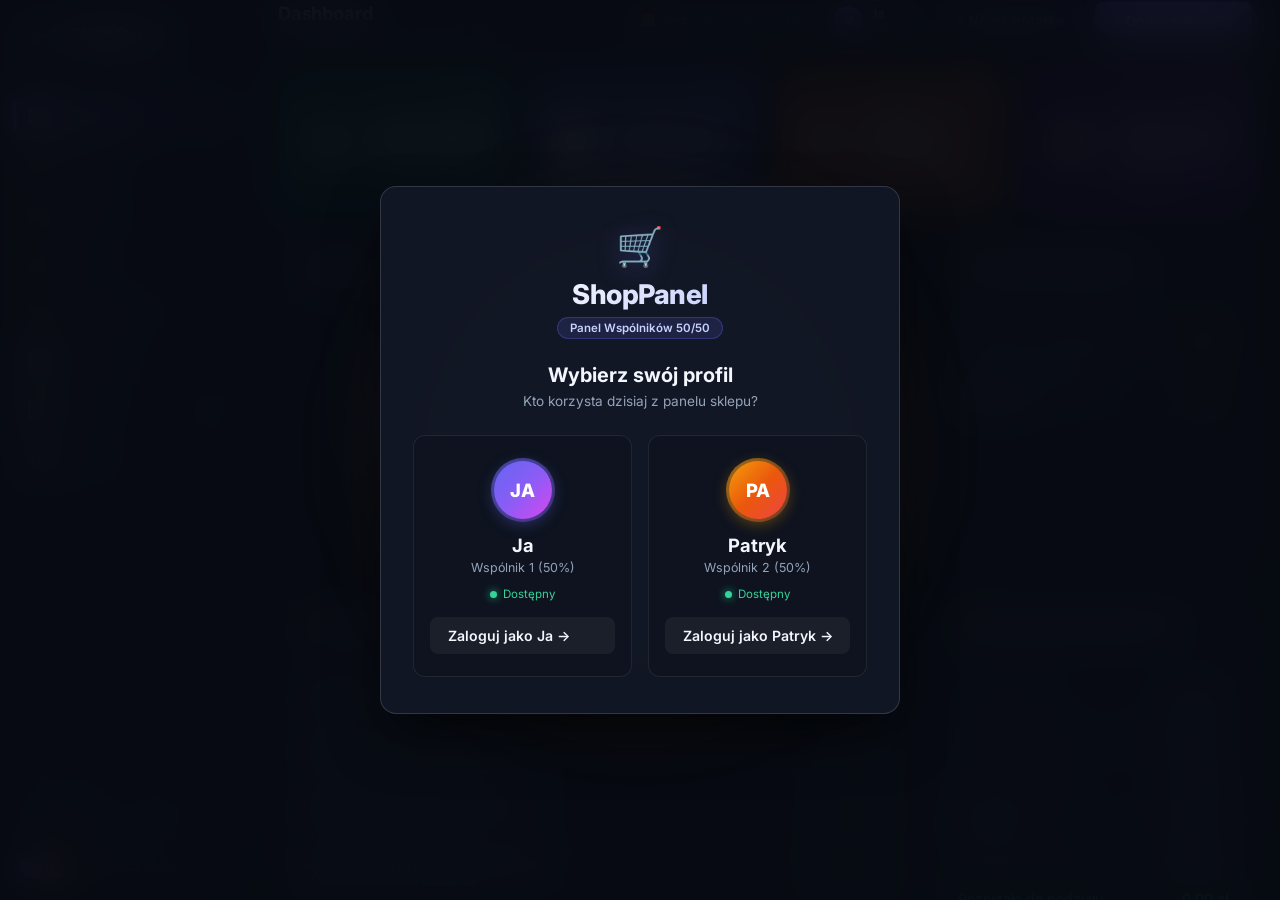
==== index.html @ e39bf89a "Dodanie strony glownej index.html w katalogu glownym repozytorium dla hostingu (Vercel)" ====
<!DOCTYPE html>
<html lang="pl">
<head>
  <meta charset="UTF-8" />
  <meta name="viewport" content="width=device-width, initial-scale=1.0" />
  <title>ShopPanel — Panel Sklepu (Ja & Patryk)</title>
  <meta name="description" content="Nowoczesny panel zarządzania sklepem – magazyn, finanse, podział zysku 50/50 i notatnik dla wspólników." />
  <link rel="preconnect" href="https://fonts.googleapis.com" />
  <link rel="preconnect" href="https://fonts.gstatic.com" crossorigin />
  <link href="https://fonts.googleapis.com/css2?family=Inter:wght@300;400;500;600;700;800&display=swap" rel="stylesheet" />
  <link rel="stylesheet" href="style.css" />
</head>
<body>

<!-- ===== FULLSCREEN LOGIN GATEWAY ===== -->
<div class="login-overlay" id="login-overlay">
  <div class="login-glow-bg"></div>
  <div class="login-card">
    <div class="login-brand">
      <div class="login-logo-icon">🛒</div>
      <h2 class="login-logo-title">ShopPanel</h2>
      <span class="login-badge">Panel Wspólników 50/50</span>
    </div>

    <!-- Step 1: Wybór profilu -->
    <div id="login-step-profiles">
      <h3 class="login-heading">Wybierz swój profil</h3>
      <p class="login-subheading">Kto korzysta dzisiaj z panelu sklepu?</p>

      <div class="login-profiles-grid">
        <div class="login-profile-card profile-ja" onclick="selectLoginProfile('ja')">
          <div class="login-avatar-ring">
            <div class="login-avatar avatar-ja">JA</div>
          </div>
          <h4 class="login-profile-name">Ja</h4>
          <span class="login-profile-role">Wspólnik 1 (50%)</span>
          <div class="login-profile-status"><span class="pulse-dot"></span> Dostępny</div>
          <button class="btn btn-profile-select">Zaloguj jako Ja →</button>
        </div>

        <div class="login-profile-card profile-patryk" onclick="selectLoginProfile('patryk')">
          <div class="login-avatar-ring">
            <div class="login-avatar avatar-patryk">PA</div>
          </div>
          <h4 class="login-profile-name">Patryk</h4>
          <span class="login-profile-role">Wspólnik 2 (50%)</span>
          <div class="login-profile-status"><span class="pulse-dot"></span> Dostępny</div>
          <button class="btn btn-profile-select">Zaloguj jako Patryk →</button>
        </div>
      </div>
    </div>

    <!-- Step 2: Wprowadzenie PIN -->
    <div id="login-step-pin" style="display: none;">
      <div class="pin-user-banner">
        <button class="pin-back-btn" onclick="backToProfiles()" title="Powrót do wyboru profilu">← Zmień profil</button>
        <div class="pin-user-info">
          <div class="pin-avatar" id="pin-display-avatar">JA</div>
          <div>
            <div class="pin-username" id="pin-display-name">Ja</div>
            <div class="pin-userrole" id="pin-display-role">Wspólnik (50%)</div>
          </div>
        </div>
      </div>

      <p class="pin-prompt">Podaj 4-cyfrowy kod PIN</p>

      <div class="pin-dots-container" id="pin-dots">
        <span class="pin-dot"></span>
        <span class="pin-dot"></span>
        <span class="pin-dot"></span>
        <span class="pin-dot"></span>
      </div>

      <div class="pin-error-msg" id="pin-error-msg"></div>

      <!-- Klawiatura numeryczna -->
      <div class="pin-keypad">
        <button class="keypad-btn" type="button" onclick="pressPin('1')">1</button>
        <button class="keypad-btn" type="button" onclick="pressPin('2')">2</button>
        <button class="keypad-btn" type="button" onclick="pressPin('3')">3</button>
        <button class="keypad-btn" type="button" onclick="pressPin('4')">4</button>
        <button class="keypad-btn" type="button" onclick="pressPin('5')">5</button>
        <button class="keypad-btn" type="button" onclick="pressPin('6')">6</button>
        <button class="keypad-btn" type="button" onclick="pressPin('7')">7</button>
        <button class="keypad-btn" type="button" onclick="pressPin('8')">8</button>
        <button class="keypad-btn" type="button" onclick="pressPin('9')">9</button>
        <button class="keypad-btn keypad-cmd" type="button" onclick="clearPin()">C</button>
        <button class="keypad-btn" type="button" onclick="pressPin('0')">0</button>
        <button class="keypad-btn keypad-cmd keypad-back" type="button" onclick="deletePin()">⌫</button>
      </div>

      <div class="pin-quick-login">
        <span>💡 Domyślny PIN: <strong>1234</strong></span>
        <button class="btn btn-sm btn-ghost" type="button" onclick="quickLogin()">Szybkie logowanie (1234) ⚡</button>
      </div>
    </div>
  </div>
</div>

<!-- ===== SIDEBAR ===== -->
<aside class="sidebar" id="sidebar">
  <div class="sidebar-logo">
    <div class="logo-icon-wrap">🛒</div>
    <div class="logo-text-group">
      <span class="logo-text">ShopPanel</span>
      <span class="logo-sub">Ja & Patryk · 50/50</span>
    </div>
  </div>

  <nav class="sidebar-nav">
    <button class="nav-btn active" data-tab="dashboard" onclick="showTab('dashboard', this)">
      <span class="nav-icon">📊</span><span>Dashboard</span>
    </button>
    <button class="nav-btn" data-tab="magazyn" onclick="showTab('magazyn', this)">
      <span class="nav-icon">📦</span><span>Magazyn</span>
    </button>
    <button class="nav-btn" data-tab="sprzedaz" onclick="showTab('sprzedaz', this)">
      <span class="nav-icon">💳</span><span>Sprzedaż</span>
    </button>
    <button class="nav-btn" data-tab="finanse" onclick="showTab('finanse', this)">
      <span class="nav-icon">💰</span><span>Finanse</span>
    </button>
    <button class="nav-btn" data-tab="podzial" onclick="showTab('podzial', this)">
      <span class="nav-icon">🤝</span><span>Podział Zysku</span>
    </button>
    <button class="nav-btn" data-tab="inwestycje" onclick="showTab('inwestycje', this)">
      <span class="nav-icon">📈</span><span>Inwestycje</span>
    </button>
    <button class="nav-btn" data-tab="notatnik" onclick="showTab('notatnik', this)">
      <span class="nav-icon">📝</span><span>Notatnik</span>
      <span class="nav-badge" id="notes-badge">0</span>
    </button>
    <button class="nav-btn" data-tab="historia" onclick="showTab('historia', this)">
      <span class="nav-icon">📋</span><span>Historia</span>
    </button>
  </nav>

  <div class="sidebar-footer">
    <!-- Active User Card -->
    <div class="current-user-pill" onclick="openUserSwitchModal()" title="Kliknij, aby zmienić użytkownika lub się wylogować">
      <div class="user-avatar-wrap">
        <div class="partner-avatar user-avatar-current" id="sidebar-user-avatar">JA</div>
        <span class="user-online-dot"></span>
      </div>
      <div class="user-pill-info">
        <div class="user-pill-name" id="sidebar-user-name">Ja</div>
        <div class="user-pill-status">Zalogowany · <span class="link-switch">Zmień ⇄</span></div>
      </div>
    </div>

    <!-- Partners 50/50 info -->
    <div class="partners-card">
      <div class="partner-avatar avatar-ja" title="Ja (50%)">JA</div>
      <div class="partner-avatar avatar-patryk" title="Patryk (50%)">PA</div>
      <span class="partners-label">Wspólnicy 50/50</span>
    </div>
  </div>
</aside>

<!-- ===== MAIN CONTENT ===== -->
<main class="main-content">
  <!-- TOPBAR -->
  <header class="topbar">
    <div class="topbar-left">
      <button class="menu-toggle" onclick="toggleSidebar()" aria-label="Menu">☰</button>
      <div>
        <h1 class="page-title" id="page-title">Dashboard</h1>
        <span class="page-subtitle" id="page-subtitle">Przegląd wyników i podsumowanie sklepu</span>
      </div>
    </div>
    <div class="topbar-right">
      <div class="date-badge">📅 <span id="current-date"></span></div>

      <!-- User Badge in Topbar -->
      <div class="topbar-user-badge" onclick="openUserSwitchModal()" title="Zmień użytkownika">
        <div class="topbar-user-avatar" id="topbar-avatar">JA</div>
        <div class="topbar-user-meta">
          <span class="topbar-user-name" id="topbar-user-name">Ja</span>
          <span class="topbar-user-tag">Zmień ⇄</span>
        </div>
      </div>

      <button class="btn btn-secondary-subtle" onclick="openNoteModal()">+ Nowa notatka</button>
      <button class="btn btn-primary" onclick="openModal('add-sale-modal')">+ Dodaj sprzedaż</button>
    </div>
  </header>

  <!-- ===== TAB: DASHBOARD ===== -->
  <section class="tab-content active" id="tab-dashboard">
    <div class="stats-grid">
      <div class="stat-card gradient-green">
        <div class="stat-icon-wrap">💵</div>
        <div class="stat-info">
          <div class="stat-label">Łączny przychód</div>
          <div class="stat-value" id="stat-revenue">0 zł</div>
          <div class="stat-sub" id="stat-revenue-month">Przychód ze sprzedaży</div>
        </div>
      </div>
      <div class="stat-card gradient-blue">
        <div class="stat-icon-wrap">📈</div>
        <div class="stat-info">
          <div class="stat-label">Czysty zysk</div>
          <div class="stat-value" id="stat-profit">0 zł</div>
          <div class="stat-sub" id="stat-margin">Marża: 0%</div>
        </div>
      </div>
      <div class="stat-card gradient-orange">
        <div class="stat-icon-wrap">📦</div>
        <div class="stat-info">
          <div class="stat-label">Produkty w magazynie</div>
          <div class="stat-value" id="stat-products">0 szt.</div>
          <div class="stat-sub" id="stat-low-stock">Brak alertów</div>
        </div>
      </div>
      <div class="stat-card gradient-purple">
        <div class="stat-icon-wrap">🤝</div>
        <div class="stat-info">
          <div class="stat-label" id="stat-share-label">Działka na osobę (50%)</div>
          <div class="stat-value" id="stat-share">0 zł</div>
          <div class="stat-sub">Dla każdego wspólnika</div>
        </div>
      </div>
    </div>

    <div class="dashboard-grid">
      <div class="card chart-card">
        <div class="card-header">
          <div>
            <h2>Przychody i zysk — ostatnie 7 dni</h2>
            <span class="card-sub">Dynamika sprzedaży dzień po dniu</span>
          </div>
        </div>
        <canvas id="revenue-chart" width="600" height="200"></canvas>
      </div>

      <div class="card">
        <div class="card-header">
          <div>
            <h2>🔴 Niski stan magazynu</h2>
            <span class="card-sub">Produkty wymagające domówienia</span>
          </div>
        </div>
        <div id="low-stock-list" class="low-stock-list">
          <p class="empty-state">Wszystko w porządku! ✅</p>
        </div>
      </div>
    </div>

    <div class="dashboard-grid">
      <div class="card">
        <div class="card-header">
          <div>
            <h2>📦 Ostatnie sprzedaże</h2>
            <span class="card-sub">Rejestrowane transakcje wspólników</span>
          </div>
          <button class="btn btn-sm btn-ghost" onclick="showTab('sprzedaz', document.querySelector('[data-tab=sprzedaz]'))">Wszystkie →</button>
        </div>
        <div id="recent-sales-list"></div>
      </div>

      <div class="card">
        <div class="card-header">
          <div>
            <h2>💡 Podsumowanie finansowe</h2>
            <span class="card-sub">Bilans zysków, kosztów i wypłat</span>
          </div>
        </div>
        <div class="finance-summary" id="finance-summary">
          <div class="fin-row"><span>Przychód brutto</span><strong id="fs-revenue">0 zł</strong></div>
          <div class="fin-row"><span>Koszt zakupu towaru (COGS)</span><strong id="fs-cost">0 zł</strong></div>
          <div class="fin-row"><span>Koszty operacyjne</span><strong id="fs-expenses">0 zł</strong></div>
          <div class="fin-row highlight"><span>Zysk netto</span><strong id="fs-net">0 zł</strong></div>
          <div class="fin-row"><span>Wypłacono łącznie</span><strong id="fs-paid">0 zł</strong></div>
          <div class="fin-row highlight-green"><span>Pozostało do podziału</span><strong id="fs-remaining">0 zł</strong></div>
        </div>
      </div>
    </div>
  </section>

  <!-- ===== TAB: MAGAZYN ===== -->
  <section class="tab-content" id="tab-magazyn">
    <div class="toolbar">
      <div class="search-wrap">
        <input type="text" class="search-input" id="product-search" placeholder="🔍 Szukaj produktu..." oninput="filterProducts()" />
      </div>
      <select class="select-input" id="category-filter" onchange="filterProducts()">
        <option value="">Wszystkie kategorie</option>
      </select>
      <button class="btn btn-primary" onclick="openModal('add-product-modal')">+ Dodaj produkt</button>
    </div>

    <div class="card">
      <div class="table-responsive">
        <table class="data-table" id="products-table">
          <thead>
            <tr>
              <th>Produkt</th>
              <th>Kategoria</th>
              <th>Ilość (szt.)</th>
              <th>Cena zakupu</th>
              <th>Cena sprzedaży</th>
              <th>Marża</th>
              <th>Status</th>
              <th>Akcje</th>
            </tr>
          </thead>
          <tbody id="products-tbody"></tbody>
        </table>
      </div>
      <p class="empty-state" id="products-empty">Brak produktów. Dodaj pierwszy produkt! 📦</p>
    </div>
  </section>

  <!-- ===== TAB: SPRZEDAŻ ===== -->
  <section class="tab-content" id="tab-sprzedaz">
    <div class="toolbar">
      <div class="search-wrap">
        <input type="text" class="search-input" id="sale-search" placeholder="🔍 Szukaj sprzedaży..." oninput="filterSales()" />
      </div>
      <input type="month" class="select-input" id="sale-month-filter" onchange="filterSales()" />
      <button class="btn btn-primary" onclick="openModal('add-sale-modal')">+ Nowa sprzedaż</button>
    </div>
    <div class="card">
      <div class="table-responsive">
        <table class="data-table">
          <thead>
            <tr>
              <th>Data</th>
              <th>Produkt</th>
              <th>Ilość</th>
              <th>Cena jedn.</th>
              <th>Przychód</th>
              <th>Zysk</th>
              <th>Sprzedał</th>
              <th>Akcje</th>
            </tr>
          </thead>
          <tbody id="sales-tbody"></tbody>
        </table>
      </div>
      <p class="empty-state" id="sales-empty">Brak sprzedaży. Dodaj pierwszą transakcję! 💳</p>
    </div>
  </section>

  <!-- ===== TAB: FINANSE ===== -->
  <section class="tab-content" id="tab-finanse">
    <div class="toolbar">
      <button class="btn btn-primary" onclick="openModal('add-expense-modal')">+ Dodaj koszt</button>
    </div>
    <div class="stats-grid">
      <div class="stat-card gradient-green">
        <div class="stat-icon-wrap">💵</div>
        <div class="stat-info">
          <div class="stat-label">Łączny przychód</div>
          <div class="stat-value" id="fin-revenue">0 zł</div>
        </div>
      </div>
      <div class="stat-card gradient-red">
        <div class="stat-icon-wrap">🛍️</div>
        <div class="stat-info">
          <div class="stat-label">Koszt towaru</div>
          <div class="stat-value" id="fin-cogs">0 zł</div>
        </div>
      </div>
      <div class="stat-card gradient-orange">
        <div class="stat-icon-wrap">📝</div>
        <div class="stat-info">
          <div class="stat-label">Koszty operacyjne</div>
          <div class="stat-value" id="fin-expenses">0 zł</div>
        </div>
      </div>
      <div class="stat-card gradient-blue">
        <div class="stat-icon-wrap">✅</div>
        <div class="stat-info">
          <div class="stat-label">Zysk netto</div>
          <div class="stat-value" id="fin-net">0 zł</div>
        </div>
      </div>
    </div>

    <div class="card">
      <div class="card-header">
        <div>
          <h2>📝 Koszty operacyjne</h2>
          <span class="card-sub">Wydatki bieżące: reklamy, opakowania, narzędzia</span>
        </div>
      </div>
      <div class="table-responsive">
        <table class="data-table">
          <thead>
            <tr><th>Data</th><th>Opis</th><th>Kategoria</th><th>Kwota</th><th>Akcje</th></tr>
          </thead>
          <tbody id="expenses-tbody"></tbody>
        </table>
      </div>
      <p class="empty-state" id="expenses-empty">Brak kosztów. Dodaj pierwszy wydatek.</p>
    </div>
  </section>

  <!-- ===== TAB: PODZIAŁ ZYSKU ===== -->
  <section class="tab-content" id="tab-podzial">
    <div class="podzial-grid">
      <!-- Partner 1: Ja -->
      <div class="card podzial-card" id="podzial-card-ja">
        <div class="partner-header">
          <div class="partner-big-avatar avatar-ja">JA</div>
          <div class="partner-meta">
            <div class="partner-name-row">
              <h2 id="partner1-name-display">Ja (Wspólnik 1)</h2>
              <span class="active-badge" id="badge-active-ja" style="display:none;">Twój profil ⭐</span>
            </div>
            <span class="badge badge-purple">50% udziałów</span>
          </div>
        </div>
        <div class="partner-stats">
          <div class="fin-row"><span>Zysk brutto (50%)</span><strong id="p1-gross">0 zł</strong></div>
          <div class="fin-row"><span>Wypłacono</span><strong id="p1-paid">0 zł</strong></div>
          <div class="fin-row highlight-green"><span>Do wypłaty</span><strong id="p1-remaining">0 zł</strong></div>
        </div>
        <div class="partner-card-footer">
          <button class="btn btn-primary" style="width:100%" onclick="openPayoutModal(0)">💸 Zarejestruj wypłatę dla: Ja</button>
        </div>
      </div>

      <!-- Partner 2: Patryk -->
      <div class="card podzial-card" id="podzial-card-patryk">
        <div class="partner-header">
          <div class="partner-big-avatar avatar-patryk">PA</div>
          <div class="partner-meta">
            <div class="partner-name-row">
              <h2 id="partner2-name-display">Patryk (Wspólnik 2)</h2>
              <span class="active-badge" id="badge-active-patryk" style="display:none;">Twój profil ⭐</span>
            </div>
            <span class="badge badge-orange">50% udziałów</span>
          </div>
        </div>
        <div class="partner-stats">
          <div class="fin-row"><span>Zysk brutto (50%)</span><strong id="p2-gross">0 zł</strong></div>
          <div class="fin-row"><span>Wypłacono</span><strong id="p2-paid">0 zł</strong></div>
          <div class="fin-row highlight-green"><span>Do wypłaty</span><strong id="p2-remaining">0 zł</strong></div>
        </div>
        <div class="partner-card-footer">
          <button class="btn btn-secondary" style="width:100%" onclick="openPayoutModal(1)">💸 Zarejestruj wypłatę dla: Patryk</button>
        </div>
      </div>

      <!-- Payouts History -->
      <div class="card" style="grid-column: 1/-1;">
        <div class="card-header">
          <div>
            <h2>📋 Historia wypłat wspólników</h2>
            <span class="card-sub">Rejestr pobranych zaliczek i rozliczeń</span>
          </div>
        </div>
        <div class="table-responsive">
          <table class="data-table">
            <thead><tr><th>Data</th><th>Wspólnik</th><th>Kwota</th><th>Notatka</th></tr></thead>
            <tbody id="payouts-tbody"></tbody>
          </table>
        </div>
        <p class="empty-state" id="payouts-empty">Brak wypłat.</p>
      </div>
    </div>
  </section>

  <!-- ===== TAB: INWESTYCJE ===== -->
  <section class="tab-content" id="tab-inwestycje">
    <div class="toolbar">
      <button class="btn btn-primary" onclick="openModal('add-investment-modal')">+ Nowa inwestycja</button>
    </div>
    <div class="stats-grid">
      <div class="stat-card gradient-blue">
        <div class="stat-icon-wrap">🏦</div>
        <div class="stat-info">
          <div class="stat-label">Łączne inwestycje</div>
          <div class="stat-value" id="inv-total">0 zł</div>
        </div>
      </div>
      <div class="stat-card gradient-green">
        <div class="stat-icon-wrap">💹</div>
        <div class="stat-info">
          <div class="stat-label">Zwrot z inwestycji</div>
          <div class="stat-value" id="inv-return">0 zł</div>
        </div>
      </div>
      <div class="stat-card gradient-purple">
        <div class="stat-icon-wrap">⏳</div>
        <div class="stat-info">
          <div class="stat-label">W toku</div>
          <div class="stat-value" id="inv-active">0</div>
        </div>
      </div>
    </div>
    <div class="card">
      <div class="card-header">
        <div>
          <h2>📈 Lista inwestycji</h2>
          <span class="card-sub">Środki przeznaczone na rozwój sklepu i towar</span>
        </div>
      </div>
      <div class="table-responsive">
        <table class="data-table">
          <thead>
            <tr><th>Data</th><th>Nazwa</th><th>Kwota</th><th>Cel</th><th>Status</th><th>Zwrot</th><th>Akcje</th></tr>
          </thead>
          <tbody id="investments-tbody"></tbody>
        </table>
      </div>
      <p class="empty-state" id="investments-empty">Brak inwestycji. Zaplanuj pierwszy krok!</p>
    </div>
  </section>

  <!-- ===== TAB: NOTATNIK ===== -->
  <section class="tab-content" id="tab-notatnik">
    <div class="toolbar notes-toolbar">
      <div class="search-wrap">
        <input type="text" class="search-input" id="note-search" placeholder="🔍 Szukaj w notatkach i zadaniach..." oninput="filterNotes()" />
      </div>
      <select class="select-input" id="note-category-filter" onchange="filterNotes()">
        <option value="">Wszystkie kategorie</option>
        <option value="Do zrobienia">📋 Do zrobienia (To-Do)</option>
        <option value="Ważne">⚠️ Ważne</option>
        <option value="Magazyn">📦 Magazyn & Towar</option>
        <option value="Pomysły">💡 Pomysły</option>
        <option value="Finanse">💰 Finanse</option>
        <option value="Ustalenia">🤝 Ustalenia</option>
        <option value="Ogólne">📝 Ogólne</option>
      </select>
      <select class="select-input" id="note-author-filter" onchange="filterNotes()">
        <option value="">Wszyscy autorzy</option>
        <option value="Ja">Tylko Ja</option>
        <option value="Patryk">Tylko Patryk</option>
      </select>
      <select class="select-input" id="note-sort-filter" onchange="filterNotes()">
        <option value="pinned">Przypięte na górze</option>
        <option value="newest">Od najnowszych</option>
        <option value="oldest">Od najstarszych</option>
      </select>
      <button class="btn btn-primary" onclick="openNoteModal()">+ Nowa notatka</button>
    </div>

    <!-- Notes Grid -->
    <div class="notes-grid" id="notes-grid"></div>
    <div class="empty-state" id="notes-empty" style="display:none;">
      <div class="empty-icon-lg">📝</div>
      <h3>Brak notatek</h3>
      <p>Dodaj pierwszą wspólną notatkę, listę zadań lub pomysł dla Ciebie i Patryka!</p>
      <button class="btn btn-primary" style="margin-top:14px" onclick="openNoteModal()">+ Dodaj pierwszą notatkę</button>
    </div>
  </section>

  <!-- ===== TAB: HISTORIA ===== -->
  <section class="tab-content" id="tab-historia">
    <div class="card">
      <div class="card-header">
        <div>
          <h2>📋 Pełna historia zdarzeń sklepu</h2>
          <span class="card-sub">Automatyczny audyt sprzedaży, magazynu i notatek</span>
        </div>
      </div>
      <div id="history-list" class="history-list"></div>
      <p class="empty-state" id="history-empty">Brak historii.</p>
    </div>
  </section>
</main>

<!-- ===== MODALS ===== -->

<!-- Add / Edit Note Modal -->
<div class="modal-overlay" id="note-modal">
  <div class="modal modal-lg">
    <div class="modal-header">
      <h3 id="note-modal-title">📝 Nowa notatka</h3>
      <button class="modal-close" onclick="closeModal('note-modal')" aria-label="Zamknij">✕</button>
    </div>
    <div class="modal-body">
      <input type="hidden" id="n-id" />
      <div class="form-group">
        <label>Tytuł notatki *</label>
        <input type="text" id="n-title" class="form-input" placeholder="np. Zamówienie kartonów i etykiet kurierskich" />
      </div>

      <div class="form-row">
        <div class="form-group">
          <label>Kategoria</label>
          <select id="n-category" class="form-input">
            <option value="Do zrobienia">📋 Do zrobienia (To-Do)</option>
            <option value="Ważne">⚠️ Ważne</option>
            <option value="Magazyn">📦 Magazyn & Towar</option>
            <option value="Pomysły">💡 Pomysły</option>
            <option value="Finanse">💰 Finanse</option>
            <option value="Ustalenia">🤝 Ustalenia</option>
            <option value="Ogólne">📝 Ogólne</option>
          </select>
        </div>
        <div class="form-group">
          <label>Kolor karty</label>
          <select id="n-color" class="form-input">
            <option value="indigo">🟣 Fioletowy / Indygo</option>
            <option value="emerald">🟢 Szmaragdowy (Sukces)</option>
            <option value="amber">🟡 Bursztynowy (Uwaga)</option>
            <option value="rose">🔴 Karmazynowy (Ważne)</option>
            <option value="cyan">🔵 Błękitny</option>
          </select>
        </div>
      </div>

      <div class="form-row">
        <div class="form-group">
          <label>Autor notatki</label>
          <select id="n-author" class="form-input">
            <option value="Ja">Ja</option>
            <option value="Patryk">Patryk</option>
          </select>
        </div>
        <div class="form-group" style="justify-content: flex-end; padding-bottom: 6px;">
          <label class="checkbox-toggle">
            <input type="checkbox" id="n-pinned" />
            <span class="toggle-track"></span>
            <span class="toggle-label">📌 Przypnij notatkę na górze</span>
          </label>
        </div>
      </div>

      <div class="form-group">
        <div class="textarea-header">
          <label>Treść notatki</label>
          <span class="hint-tag">Wskazówka: zacznij linię od <strong>[ ]</strong> lub <strong>[x]</strong>, aby dodać pole do odhaczenia!</span>
        </div>
        <textarea id="n-content" class="form-input form-textarea" rows="7" placeholder="Treść notatki...&#10;&#10;Przykład listy zadań do odhaczenia:&#10;[x] Sprawdzenie stanu magazynowego&#10;[ ] Przygotowanie paczek dla kuriera&#10;[ ] Domówienie taśmy klejącej"></textarea>
      </div>
    </div>
    <div class="modal-footer">
      <button class="btn btn-ghost" onclick="closeModal('note-modal')">Anuluj</button>
      <button class="btn btn-primary" onclick="saveNote()">Zapisz notatkę</button>
    </div>
  </div>
</div>

<!-- User Switch / Profile Modal -->
<div class="modal-overlay" id="user-switch-modal">
  <div class="modal modal-sm">
    <div class="modal-header">
      <h3>👤 Profil użytkownika</h3>
      <button class="modal-close" onclick="closeModal('user-switch-modal')" aria-label="Zamknij">✕</button>
    </div>
    <div class="modal-body">
      <div class="user-switch-card">
        <div class="partner-big-avatar" id="switch-modal-avatar">JA</div>
        <div>
          <h3 id="switch-modal-name">Ja</h3>
          <span class="badge badge-purple" id="switch-modal-role">Wspólnik 1 (50%)</span>
          <p class="user-active-sub">Aktywna sesja w przeglądarce</p>
        </div>
      </div>

      <div class="user-switch-actions">
        <label class="section-sublabel">Szybkie przełączanie wspólnika:</label>
        <button class="btn btn-secondary" style="width:100%; justify-content:center;" id="btn-toggle-partner" onclick="quickSwitchPartner()">
          ⇄ Przełącz na profil: Patryk
        </button>
        <button class="btn btn-ghost btn-danger-ghost" style="width:100%; justify-content:center; margin-top:8px;" onclick="logoutUser()">
          🔒 Wyloguj i zablokuj panel PIN-em
        </button>
      </div>
    </div>
  </div>
</div>

<!-- Add Product Modal -->
<div class="modal-overlay" id="add-product-modal">
  <div class="modal">
    <div class="modal-header">
      <h3>📦 Dodaj produkt do magazynu</h3>
      <button class="modal-close" onclick="closeModal('add-product-modal')">✕</button>
    </div>
    <div class="modal-body">
      <div class="form-group">
        <label>Nazwa produktu *</label>
        <input type="text" id="p-name" class="form-input" placeholder="np. Słuchawki Bezprzewodowe Pro" />
      </div>
      <div class="form-row">
        <div class="form-group">
          <label>Kategoria</label>
          <input type="text" id="p-category" class="form-input" placeholder="np. Elektronika" />
        </div>
        <div class="form-group">
          <label>Ilość (szt.) *</label>
          <input type="number" id="p-qty" class="form-input" placeholder="0" min="0" />
        </div>
      </div>
      <div class="form-row">
        <div class="form-group">
          <label>Cena zakupu (zł) *</label>
          <input type="number" id="p-buy" class="form-input" placeholder="0.00" min="0" step="0.01" />
        </div>
        <div class="form-group">
          <label>Cena sprzedaży (zł) *</label>
          <input type="number" id="p-sell" class="form-input" placeholder="0.00" min="0" step="0.01" />
        </div>
      </div>
      <div class="form-group">
        <label>Alert niskiego stanu (szt.)</label>
        <input type="number" id="p-alert" class="form-input" placeholder="5" min="0" value="5" />
      </div>
    </div>
    <div class="modal-footer">
      <button class="btn btn-ghost" onclick="closeModal('add-product-modal')">Anuluj</button>
      <button class="btn btn-primary" onclick="addProduct()">Dodaj produkt</button>
    </div>
  </div>
</div>

<!-- Add Sale Modal -->
<div class="modal-overlay" id="add-sale-modal">
  <div class="modal">
    <div class="modal-header">
      <h3>💳 Dodaj sprzedaż</h3>
      <button class="modal-close" onclick="closeModal('add-sale-modal')">✕</button>
    </div>
    <div class="modal-body">
      <div class="form-group">
        <label>Produkt *</label>
        <select id="s-product" class="form-input" onchange="fillSalePrice()">
          <option value="">-- Wybierz produkt --</option>
        </select>
      </div>
      <div class="form-row">
        <div class="form-group">
          <label>Ilość *</label>
          <input type="number" id="s-qty" class="form-input" placeholder="1" min="1" value="1" oninput="calcSaleTotal()" />
        </div>
        <div class="form-group">
          <label>Cena sprzedaży (zł/szt.) *</label>
          <input type="number" id="s-price" class="form-input" placeholder="0.00" min="0" step="0.01" oninput="calcSaleTotal()" />
        </div>
      </div>
      <div class="form-row">
        <div class="form-group">
          <label>Data</label>
          <input type="date" id="s-date" class="form-input" />
        </div>
        <div class="form-group">
          <label>Sprzedał</label>
          <select id="s-seller" class="form-input">
            <option value="Ja">Ja</option>
            <option value="Patryk">Patryk</option>
          </select>
        </div>
      </div>
      <div class="sale-summary">
        <div class="fin-row"><span>Przychód:</span><strong id="sale-total-preview">0 zł</strong></div>
        <div class="fin-row"><span>Zysk brutto:</span><strong id="sale-profit-preview">0 zł</strong></div>
      </div>
    </div>
    <div class="modal-footer">
      <button class="btn btn-ghost" onclick="closeModal('add-sale-modal')">Anuluj</button>
      <button class="btn btn-primary" onclick="addSale()">Zapisz sprzedaż</button>
    </div>
  </div>
</div>

<!-- Add Expense Modal -->
<div class="modal-overlay" id="add-expense-modal">
  <div class="modal">
    <div class="modal-header">
      <h3>📝 Dodaj koszt operacyjny</h3>
      <button class="modal-close" onclick="closeModal('add-expense-modal')">✕</button>
    </div>
    <div class="modal-body">
      <div class="form-group">
        <label>Opis wydatku *</label>
        <input type="text" id="e-desc" class="form-input" placeholder="np. Kampania Meta Ads, paczka kartonów..." />
      </div>
      <div class="form-row">
        <div class="form-group">
          <label>Kategoria</label>
          <select id="e-category" class="form-input">
            <option value="Marketing">Marketing</option>
            <option value="Transport">Transport</option>
            <option value="Opakowania">Opakowania</option>
            <option value="Oprogramowanie">Oprogramowanie</option>
            <option value="Inne">Inne</option>
          </select>
        </div>
        <div class="form-group">
          <label>Kwota (zł) *</label>
          <input type="number" id="e-amount" class="form-input" placeholder="0.00" min="0" step="0.01" />
        </div>
      </div>
      <div class="form-group">
        <label>Data</label>
        <input type="date" id="e-date" class="form-input" />
      </div>
    </div>
    <div class="modal-footer">
      <button class="btn btn-ghost" onclick="closeModal('add-expense-modal')">Anuluj</button>
      <button class="btn btn-primary" onclick="addExpense()">Dodaj koszt</button>
    </div>
  </div>
</div>

<!-- Add Investment Modal -->
<div class="modal-overlay" id="add-investment-modal">
  <div class="modal">
    <div class="modal-header">
      <h3>📈 Dodaj inwestycję</h3>
      <button class="modal-close" onclick="closeModal('add-investment-modal')">✕</button>
    </div>
    <div class="modal-body">
      <div class="form-group">
        <label>Nazwa inwestycji *</label>
        <input type="text" id="i-name" class="form-input" placeholder="np. Partia Power Banków 30szt." />
      </div>
      <div class="form-group">
        <label>Cel inwestycji</label>
        <input type="text" id="i-goal" class="form-input" placeholder="np. Zwiększenie oferty i marży" />
      </div>
      <div class="form-row">
        <div class="form-group">
          <label>Kwota (zł) *</label>
          <input type="number" id="i-amount" class="form-input" placeholder="0.00" min="0" step="0.01" />
        </div>
        <div class="form-group">
          <label>Data</label>
          <input type="date" id="i-date" class="form-input" />
        </div>
      </div>
    </div>
    <div class="modal-footer">
      <button class="btn btn-ghost" onclick="closeModal('add-investment-modal')">Anuluj</button>
      <button class="btn btn-primary" onclick="addInvestment()">Dodaj inwestycję</button>
    </div>
  </div>
</div>

<!-- Payout Modal -->
<div class="modal-overlay" id="payout-modal">
  <div class="modal">
    <div class="modal-header">
      <h3>💸 Zarejestruj wypłatę dla wspólnika</h3>
      <button class="modal-close" onclick="closeModal('payout-modal')">✕</button>
    </div>
    <div class="modal-body">
      <div class="form-group">
        <label>Wspólnik</label>
        <input type="text" id="payout-partner-name" class="form-input" readonly style="opacity:0.8;font-weight:600;" />
        <input type="hidden" id="payout-partner-idx" />
      </div>
      <div class="form-row">
        <div class="form-group">
          <label>Kwota wypłaty (zł) *</label>
          <input type="number" id="payout-amount" class="form-input" placeholder="0.00" min="0" step="0.01" />
        </div>
        <div class="form-group">
          <label>Data</label>
          <input type="date" id="payout-date" class="form-input" />
        </div>
      </div>
      <div class="form-group">
        <label>Notatka</label>
        <input type="text" id="payout-note" class="form-input" placeholder="np. Zaliczka na konto / rozliczenie miesiąca" />
      </div>
    </div>
    <div class="modal-footer">
      <button class="btn btn-ghost" onclick="closeModal('payout-modal')">Anuluj</button>
      <button class="btn btn-primary" onclick="addPayout()">Zapisz wypłatę</button>
    </div>
  </div>
</div>

<!-- Investment Return Modal -->
<div class="modal-overlay" id="inv-return-modal">
  <div class="modal modal-sm">
    <div class="modal-header">
      <h3>💹 Zaznacz zwrot inwestycji</h3>
      <button class="modal-close" onclick="closeModal('inv-return-modal')">✕</button>
    </div>
    <div class="modal-body">
      <input type="hidden" id="inv-return-idx" />
      <div class="form-group">
        <label>Osiągnięty zwrot (zł)</label>
        <input type="number" id="inv-return-amount" class="form-input" placeholder="0.00" min="0" step="0.01" />
      </div>
    </div>
    <div class="modal-footer">
      <button class="btn btn-ghost" onclick="closeModal('inv-return-modal')">Anuluj</button>
      <button class="btn btn-primary" onclick="markInvestmentReturn()">Zatwierdź zwrot</button>
    </div>
  </div>
</div>

<!-- Toast -->
<div class="toast" id="toast"></div>

<script src="app.js"></script>
</body>
</html>
---- style.css ----
/* ===================================================
   ShopPanel — Modern Premium CSS Design System
   Ja & Patryk (Wspólnicy 50/50)
   =================================================== */

@import url('https://fonts.googleapis.com/css2?family=Inter:wght@300;400;500;600;700;800&display=swap');

/* ---------- CSS Variables ---------- */
:root {
  --bg-base: #0a0d14;
  --bg-surface: #101522;
  --bg-card: rgba(18, 24, 38, 0.85);
  --bg-card-solid: #121826;
  --bg-card-hover: rgba(26, 34, 52, 0.9);
  --bg-input: #0e131f;

  --border: rgba(255, 255, 255, 0.08);
  --border-strong: rgba(255, 255, 255, 0.14);
  --border-accent: rgba(99, 102, 241, 0.35);

  --text-primary: #f3f6fc;
  --text-secondary: #94a3b8;
  --text-muted: #64748b;

  --accent-purple: #6366f1;
  --accent-purple-light: #818cf8;
  --accent-blue: #3b82f6;
  --accent-cyan: #06b6d4;
  --accent-green: #10b981;
  --accent-green-light: #34d399;
  --accent-orange: #f59e0b;
  --accent-orange-light: #fbbf24;
  --accent-red: #ef4444;
  --accent-red-light: #f87171;
  --accent-rose: #f43f5e;

  --gradient-ja: linear-gradient(135deg, #6366f1 0%, #8b5cf6 50%, #d946ef 100%);
  --gradient-patryk: linear-gradient(135deg, #f59e0b 0%, #ea580c 50%, #ef4444 100%);

  --sidebar-w: 250px;
  --topbar-h: 68px;
  --radius-lg: 16px;
  --radius: 12px;
  --radius-sm: 8px;

  --shadow-lg: 0 16px 40px -8px rgba(0, 0, 0, 0.6);
  --shadow: 0 8px 24px -4px rgba(0, 0, 0, 0.45);
  --shadow-sm: 0 2px 10px rgba(0, 0, 0, 0.3);

  --transition: 0.22s cubic-bezier(0.4, 0, 0.2, 1);
}

/* ---------- Reset & Base ---------- */
*, *::before, *::after {
  box-sizing: border-box;
  margin: 0;
  padding: 0;
}

html, body {
  height: 100%;
}

body {
  font-family: 'Inter', system-ui, -apple-system, sans-serif;
  background-color: var(--bg-base);
  background-image: 
    radial-gradient(at 0% 0%, rgba(99, 102, 241, 0.12) 0px, transparent 50%),
    radial-gradient(at 100% 0%, rgba(245, 158, 11, 0.08) 0px, transparent 50%),
    radial-gradient(at 50% 100%, rgba(16, 185, 129, 0.08) 0px, transparent 50%);
  background-attachment: fixed;
  color: var(--text-primary);
  display: flex;
  overflow: hidden;
  -webkit-font-smoothing: antialiased;
}

/* ===================================================
   FULLSCREEN LOGIN GATEWAY
   =================================================== */
.login-overlay {
  position: fixed;
  inset: 0;
  z-index: 9999;
  background: rgba(7, 10, 18, 0.92);
  backdrop-filter: blur(20px);
  -webkit-backdrop-filter: blur(20px);
  display: flex;
  align-items: center;
  justify-content: center;
  padding: 20px;
  opacity: 1;
  visibility: visible;
  transition: opacity 0.35s ease, visibility 0.35s ease;
}

.login-overlay.hidden {
  opacity: 0;
  visibility: hidden;
  pointer-events: none;
}

.login-glow-bg {
  position: absolute;
  width: 500px;
  height: 500px;
  background: radial-gradient(circle, rgba(99, 102, 241, 0.25) 0%, rgba(245, 158, 11, 0.15) 50%, transparent 70%);
  filter: blur(60px);
  pointer-events: none;
  z-index: 0;
  animation: pulseGlow 8s ease-in-out infinite alternate;
}

@keyframes pulseGlow {
  0% { transform: scale(0.9) translate(-20px, -20px); }
  100% { transform: scale(1.1) translate(20px, 20px); }
}

.login-card {
  position: relative;
  z-index: 1;
  background: rgba(18, 24, 38, 0.95);
  border: 1px solid var(--border-strong);
  border-radius: var(--radius-lg);
  padding: 36px 32px;
  width: 520px;
  max-width: 100%;
  box-shadow: 0 25px 60px -12px rgba(0, 0, 0, 0.75);
  text-align: center;
  animation: slideUpLogin 0.4s cubic-bezier(0.16, 1, 0.3, 1);
}

@keyframes slideUpLogin {
  from { opacity: 0; transform: translateY(30px) scale(0.96); }
  to { opacity: 1; transform: translateY(0) scale(1); }
}

.login-brand {
  margin-bottom: 24px;
}

.login-logo-icon {
  font-size: 2.4rem;
  display: inline-block;
  margin-bottom: 8px;
  filter: drop-shadow(0 4px 12px rgba(99, 102, 241, 0.4));
}

.login-logo-title {
  font-size: 1.7rem;
  font-weight: 800;
  letter-spacing: -0.02em;
  background: linear-gradient(135deg, #fff 20%, #a5b4fc 100%);
  -webkit-background-clip: text;
  -webkit-text-fill-color: transparent;
  background-clip: text;
}

.login-badge {
  display: inline-block;
  margin-top: 6px;
  font-size: 0.72rem;
  font-weight: 600;
  color: #c7d2fe;
  background: rgba(99, 102, 241, 0.15);
  border: 1px solid rgba(99, 102, 241, 0.3);
  padding: 3px 12px;
  border-radius: 20px;
}

.login-heading {
  font-size: 1.25rem;
  font-weight: 700;
  color: var(--text-primary);
  margin-bottom: 6px;
}

.login-subheading {
  font-size: 0.85rem;
  color: var(--text-secondary);
  margin-bottom: 26px;
}

.login-profiles-grid {
  display: grid;
  grid-template-columns: 1fr 1fr;
  gap: 16px;
}

.login-profile-card {
  background: rgba(14, 19, 31, 0.8);
  border: 1px solid var(--border);
  border-radius: var(--radius);
  padding: 22px 16px;
  cursor: pointer;
  transition: all var(--transition);
  display: flex;
  flex-direction: column;
  align-items: center;
  position: relative;
  overflow: hidden;
}

.login-profile-card:hover {
  transform: translateY(-4px);
  border-color: rgba(255, 255, 255, 0.25);
  box-shadow: 0 12px 30px rgba(0, 0, 0, 0.5);
}

.profile-ja:hover {
  border-color: rgba(99, 102, 241, 0.5);
  background: linear-gradient(180deg, rgba(99, 102, 241, 0.08) 0%, rgba(14, 19, 31, 0.95) 100%);
}

.profile-patryk:hover {
  border-color: rgba(245, 158, 11, 0.5);
  background: linear-gradient(180deg, rgba(245, 158, 11, 0.08) 0%, rgba(14, 19, 31, 0.95) 100%);
}

.login-avatar-ring {
  padding: 3px;
  border-radius: 50%;
  margin-bottom: 12px;
}

.profile-ja .login-avatar-ring {
  background: linear-gradient(135deg, rgba(99, 102, 241, 0.6), rgba(168, 85, 247, 0.3));
}

.profile-patryk .login-avatar-ring {
  background: linear-gradient(135deg, rgba(245, 158, 11, 0.6), rgba(239, 68, 68, 0.3));
}

.login-avatar {
  width: 58px;
  height: 58px;
  border-radius: 50%;
  display: flex;
  align-items: center;
  justify-content: center;
  font-size: 1.15rem;
  font-weight: 800;
  color: #fff;
}

.avatar-ja {
  background: var(--gradient-ja);
  box-shadow: 0 4px 16px rgba(99, 102, 241, 0.4);
}

.avatar-patryk {
  background: var(--gradient-patryk);
  box-shadow: 0 4px 16px rgba(245, 158, 11, 0.4);
}

.login-profile-name {
  font-size: 1.15rem;
  font-weight: 700;
  color: var(--text-primary);
  margin-bottom: 4px;
}

.login-profile-role {
  font-size: 0.78rem;
  color: var(--text-secondary);
  margin-bottom: 12px;
}

.login-profile-status {
  display: flex;
  align-items: center;
  gap: 6px;
  font-size: 0.72rem;
  color: var(--accent-green-light);
  margin-bottom: 16px;
}

.pulse-dot {
  width: 7px;
  height: 7px;
  background: var(--accent-green-light);
  border-radius: 50%;
  display: inline-block;
  box-shadow: 0 0 8px var(--accent-green);
  animation: pulse 1.8s infinite;
}

@keyframes pulse {
  0% { transform: scale(0.95); box-shadow: 0 0 0 0 rgba(16, 185, 129, 0.7); }
  70% { transform: scale(1); box-shadow: 0 0 0 6px rgba(16, 185, 129, 0); }
  100% { transform: scale(0.95); box-shadow: 0 0 0 0 rgba(16, 185, 129, 0); }
}

.btn-profile-select {
  width: 100%;
  padding: 8px 12px;
  font-size: 0.8rem;
  font-weight: 600;
  background: rgba(255, 255, 255, 0.05);
  border: 1px solid var(--border);
  color: var(--text-primary);
  border-radius: var(--radius-sm);
  cursor: pointer;
  transition: all var(--transition);
}

.login-profile-card:hover .btn-profile-select {
  background: var(--accent-purple);
  border-color: var(--accent-purple);
  color: #fff;
}

.profile-patryk:hover .btn-profile-select {
  background: var(--accent-orange);
  border-color: var(--accent-orange);
  color: #fff;
}

/* PIN section */
.pin-user-banner {
  display: flex;
  align-items: center;
  justify-content: space-between;
  background: rgba(14, 19, 31, 0.7);
  border: 1px solid var(--border);
  padding: 12px 16px;
  border-radius: var(--radius);
  margin-bottom: 20px;
}

.pin-back-btn {
  background: none;
  border: none;
  color: var(--text-secondary);
  font-size: 0.8rem;
  font-weight: 500;
  cursor: pointer;
  padding: 6px 10px;
  border-radius: var(--radius-sm);
  transition: all var(--transition);
}

.pin-back-btn:hover {
  background: rgba(255, 255, 255, 0.08);
  color: var(--text-primary);
}

.pin-user-info {
  display: flex;
  align-items: center;
  gap: 12px;
  text-align: right;
}

.pin-avatar {
  width: 38px;
  height: 38px;
  border-radius: 50%;
  display: flex;
  align-items: center;
  justify-content: center;
  font-size: 0.85rem;
  font-weight: 800;
  color: #fff;
}

.pin-username {
  font-size: 0.95rem;
  font-weight: 700;
  color: var(--text-primary);
}

.pin-userrole {
  font-size: 0.72rem;
  color: var(--text-secondary);
}

.pin-prompt {
  font-size: 0.88rem;
  color: var(--text-secondary);
  margin-bottom: 16px;
}

.pin-dots-container {
  display: flex;
  justify-content: center;
  gap: 14px;
  margin-bottom: 18px;
}

.pin-dot {
  width: 16px;
  height: 16px;
  border-radius: 50%;
  border: 2px solid var(--border-strong);
  background: transparent;
  transition: all 0.2s ease;
}

.pin-dot.filled {
  background: var(--accent-purple-light);
  border-color: var(--accent-purple-light);
  box-shadow: 0 0 12px rgba(99, 102, 241, 0.6);
  transform: scale(1.15);
}

.pin-dot.filled-patryk {
  background: var(--accent-orange-light);
  border-color: var(--accent-orange-light);
  box-shadow: 0 0 12px rgba(245, 158, 11, 0.6);
  transform: scale(1.15);
}

.pin-error-msg {
  min-height: 20px;
  font-size: 0.8rem;
  color: var(--accent-red-light);
  margin-bottom: 12px;
  font-weight: 500;
}

.pin-dots-container.shake {
  animation: shake 0.4s ease;
}

@keyframes shake {
  0%, 100% { transform: translateX(0); }
  20%, 60% { transform: translateX(-8px); }
  40%, 80% { transform: translateX(8px); }
}

.pin-keypad {
  display: grid;
  grid-template-columns: repeat(3, 1fr);
  gap: 10px;
  max-width: 280px;
  margin: 0 auto 18px;
}

.keypad-btn {
  background: rgba(22, 29, 46, 0.8);
  border: 1px solid var(--border);
  color: var(--text-primary);
  font-size: 1.25rem;
  font-weight: 600;
  border-radius: var(--radius);
  height: 52px;
  cursor: pointer;
  display: flex;
  align-items: center;
  justify-content: center;
  transition: all 0.15s ease;
  user-select: none;
}

.keypad-btn:hover {
  background: rgba(99, 102, 241, 0.2);
  border-color: rgba(99, 102, 241, 0.4);
  transform: translateY(-1px);
}

.keypad-btn:active {
  transform: scale(0.95);
  background: rgba(99, 102, 241, 0.35);
}

.keypad-cmd {
  font-size: 1rem;
  color: var(--text-secondary);
}

.keypad-back {
  font-size: 1.1rem;
}

.pin-quick-login {
  display: flex;
  align-items: center;
  justify-content: space-between;
  background: rgba(14, 19, 31, 0.5);
  border: 1px dashed var(--border-strong);
  padding: 10px 14px;
  border-radius: var(--radius-sm);
  font-size: 0.78rem;
  color: var(--text-secondary);
  max-width: 320px;
  margin: 0 auto;
}

.pin-quick-login strong {
  color: var(--accent-orange-light);
  letter-spacing: 0.05em;
}

/* ===================================================
   SIDEBAR
   =================================================== */
.sidebar {
  width: var(--sidebar-w);
  height: 100vh;
  background: var(--bg-surface);
  border-right: 1px solid var(--border);
  display: flex;
  flex-direction: column;
  position: fixed;
  left: 0;
  top: 0;
  z-index: 100;
  transition: transform var(--transition);
  box-shadow: 4px 0 24px rgba(0, 0, 0, 0.25);
}

.sidebar-logo {
  display: flex;
  align-items: center;
  gap: 12px;
  padding: 22px 20px 18px;
  border-bottom: 1px solid var(--border);
}

.logo-icon-wrap {
  width: 38px;
  height: 38px;
  border-radius: 10px;
  background: linear-gradient(135deg, rgba(99, 102, 241, 0.25), rgba(168, 85, 247, 0.15));
  border: 1px solid rgba(99, 102, 241, 0.4);
  display: flex;
  align-items: center;
  justify-content: center;
  font-size: 1.25rem;
  flex-shrink: 0;
}

.logo-text-group {
  display: flex;
  flex-direction: column;
}

.logo-text {
  font-size: 1.15rem;
  font-weight: 800;
  letter-spacing: -0.02em;
  background: linear-gradient(135deg, #fff 30%, #a5b4fc 100%);
  -webkit-background-clip: text;
  -webkit-text-fill-color: transparent;
  background-clip: text;
}

.logo-sub {
  font-size: 0.68rem;
  font-weight: 500;
  color: var(--text-muted);
  letter-spacing: 0.03em;
}

.sidebar-nav {
  flex: 1;
  padding: 14px 12px;
  display: flex;
  flex-direction: column;
  gap: 4px;
  overflow-y: auto;
}

.nav-btn {
  display: flex;
  align-items: center;
  gap: 12px;
  width: 100%;
  padding: 11px 14px;
  border: 1px solid transparent;
  background: transparent;
  color: var(--text-secondary);
  font-size: 0.88rem;
  font-weight: 500;
  font-family: inherit;
  border-radius: var(--radius-sm);
  cursor: pointer;
  transition: all var(--transition);
  text-align: left;
  position: relative;
}

.nav-btn:hover {
  background: rgba(255, 255, 255, 0.04);
  color: var(--text-primary);
  border-color: rgba(255, 255, 255, 0.05);
}

.nav-btn.active {
  background: linear-gradient(135deg, rgba(99, 102, 241, 0.22), rgba(139, 92, 246, 0.12));
  color: #fff;
  font-weight: 600;
  border-color: rgba(99, 102, 241, 0.35);
  box-shadow: inset 0 0 16px rgba(99, 102, 241, 0.12);
}

.nav-btn.active::before {
  content: '';
  position: absolute;
  left: 0;
  top: 6px;
  bottom: 6px;
  width: 3.5px;
  border-radius: 0 4px 4px 0;
  background: var(--accent-purple-light);
  box-shadow: 0 0 10px var(--accent-purple);
}

.nav-icon {
  font-size: 1.1rem;
  width: 22px;
  text-align: center;
  display: inline-flex;
  justify-content: center;
}

.nav-badge {
  margin-left: auto;
  background: rgba(99, 102, 241, 0.25);
  color: #c7d2fe;
  font-size: 0.68rem;
  font-weight: 700;
  padding: 2px 7px;
  border-radius: 12px;
  border: 1px solid rgba(99, 102, 241, 0.3);
}

.sidebar-footer {
  padding: 14px;
  border-top: 1px solid var(--border);
  display: flex;
  flex-direction: column;
  gap: 12px;
  background: rgba(12, 16, 26, 0.6);
}

.current-user-pill {
  display: flex;
  align-items: center;
  gap: 10px;
  padding: 9px 12px;
  background: rgba(18, 24, 38, 0.7);
  border: 1px solid var(--border-strong);
  border-radius: var(--radius);
  cursor: pointer;
  transition: all var(--transition);
}

.current-user-pill:hover {
  background: rgba(26, 34, 52, 0.9);
  border-color: var(--border-accent);
  transform: translateY(-1px);
}

.user-avatar-wrap {
  position: relative;
}

.user-avatar-current {
  width: 34px;
  height: 34px;
  border-radius: 50%;
  display: flex;
  align-items: center;
  justify-content: center;
  font-size: 0.75rem;
  font-weight: 800;
  color: #fff;
}

.user-online-dot {
  position: absolute;
  bottom: 0;
  right: 0;
  width: 9px;
  height: 9px;
  border-radius: 50%;
  background: var(--accent-green-light);
  border: 2px solid var(--bg-surface);
  box-shadow: 0 0 6px var(--accent-green);
}

.user-pill-info {
  flex: 1;
  min-width: 0;
}

.user-pill-name {
  font-size: 0.84rem;
  font-weight: 700;
  color: var(--text-primary);
  white-space: nowrap;
  overflow: hidden;
  text-overflow: ellipsis;
}

.user-pill-status {
  font-size: 0.68rem;
  color: var(--text-muted);
}

.link-switch {
  color: var(--accent-purple-light);
  font-weight: 600;
}

.partners-card {
  display: flex;
  align-items: center;
  gap: 10px;
  padding: 6px 4px;
}

.partner-avatar {
  width: 28px;
  height: 28px;
  border-radius: 50%;
  display: flex;
  align-items: center;
  justify-content: center;
  font-size: 0.65rem;
  font-weight: 800;
  border: 2px solid var(--bg-surface);
}

.partner-avatar:nth-child(2) {
  margin-left: -12px;
}

.partners-label {
  font-size: 0.72rem;
  color: var(--text-secondary);
  font-weight: 500;
}

/* ===================================================
   MAIN CONTENT
   =================================================== */
.main-content {
  margin-left: var(--sidebar-w);
  flex: 1;
  height: 100vh;
  overflow-y: auto;
  display: flex;
  flex-direction: column;
}

/* ---------- TOPBAR ---------- */
.topbar {
  height: var(--topbar-h);
  display: flex;
  align-items: center;
  justify-content: space-between;
  padding: 0 28px;
  background: rgba(14, 18, 28, 0.85);
  border-bottom: 1px solid var(--border);
  position: sticky;
  top: 0;
  z-index: 50;
  backdrop-filter: blur(16px);
  -webkit-backdrop-filter: blur(16px);
}

.topbar-left {
  display: flex;
  align-items: center;
  gap: 18px;
}

.page-title {
  font-size: 1.15rem;
  font-weight: 700;
  letter-spacing: -0.01em;
  color: var(--text-primary);
  line-height: 1.2;
}

.page-subtitle {
  font-size: 0.72rem;
  color: var(--text-muted);
  display: block;
}

.topbar-right {
  display: flex;
  align-items: center;
  gap: 12px;
}

.date-badge {
  font-size: 0.8rem;
  color: var(--text-secondary);
  background: rgba(18, 24, 38, 0.8);
  padding: 7px 14px;
  border-radius: 20px;
  border: 1px solid var(--border);
}

.topbar-user-badge {
  display: flex;
  align-items: center;
  gap: 8px;
  background: rgba(22, 29, 46, 0.7);
  border: 1px solid var(--border-strong);
  padding: 5px 12px 5px 6px;
  border-radius: 30px;
  cursor: pointer;
  transition: all var(--transition);
}

.topbar-user-badge:hover {
  background: rgba(30, 41, 64, 0.9);
  border-color: var(--border-accent);
}

.topbar-user-avatar {
  width: 28px;
  height: 28px;
  border-radius: 50%;
  background: var(--gradient-ja);
  display: flex;
  align-items: center;
  justify-content: center;
  font-size: 0.68rem;
  font-weight: 800;
  color: #fff;
}

.topbar-user-meta {
  display: flex;
  flex-direction: column;
}

.topbar-user-name {
  font-size: 0.78rem;
  font-weight: 700;
  line-height: 1;
}

.topbar-user-tag {
  font-size: 0.62rem;
  color: var(--accent-purple-light);
  font-weight: 600;
}

.menu-toggle {
  display: none;
  background: none;
  border: none;
  color: var(--text-primary);
  font-size: 1.3rem;
  cursor: pointer;
  padding: 4px;
}

/* ---------- TAB CONTENT ---------- */
.tab-content {
  display: none;
  padding: 28px;
  flex-direction: column;
  gap: 24px;
  animation: fadeIn 0.28s ease;
}

.tab-content.active {
  display: flex;
}

@keyframes fadeIn {
  from { opacity: 0; transform: translateY(6px); }
  to { opacity: 1; transform: translateY(0); }
}

/* ===================================================
   STAT CARDS
   =================================================== */
.stats-grid {
  display: grid;
  grid-template-columns: repeat(auto-fit, minmax(220px, 1fr));
  gap: 18px;
}

.stat-card {
  border-radius: var(--radius-lg);
  padding: 22px;
  display: flex;
  align-items: center;
  gap: 18px;
  position: relative;
  overflow: hidden;
  border: 1px solid var(--border);
  box-shadow: var(--shadow-sm);
  transition: transform var(--transition), box-shadow var(--transition);
}

.stat-card:hover {
  transform: translateY(-3px);
  box-shadow: var(--shadow);
}

.stat-card::after {
  content: '';
  position: absolute;
  top: -30px;
  right: -30px;
  width: 100px;
  height: 100px;
  border-radius: 50%;
  background: radial-gradient(circle, rgba(255, 255, 255, 0.1) 0%, transparent 70%);
  pointer-events: none;
}

.gradient-green {
  background: linear-gradient(135deg, rgba(6, 78, 59, 0.9) 0%, rgba(6, 95, 70, 0.75) 100%);
  border-color: rgba(16, 185, 129, 0.3);
}

.gradient-blue {
  background: linear-gradient(135deg, rgba(30, 58, 95, 0.9) 0%, rgba(30, 64, 175, 0.75) 100%);
  border-color: rgba(59, 130, 246, 0.3);
}

.gradient-orange {
  background: linear-gradient(135deg, rgba(120, 53, 15, 0.9) 0%, rgba(146, 64, 14, 0.75) 100%);
  border-color: rgba(245, 158, 11, 0.3);
}

.gradient-purple {
  background: linear-gradient(135deg, rgba(59, 7, 100, 0.9) 0%, rgba(76, 29, 149, 0.75) 100%);
  border-color: rgba(139, 92, 246, 0.3);
}

.gradient-red {
  background: linear-gradient(135deg, rgba(127, 29, 29, 0.9) 0%, rgba(153, 27, 27, 0.75) 100%);
  border-color: rgba(239, 68, 68, 0.3);
}

.stat-icon-wrap {
  width: 52px;
  height: 52px;
  border-radius: 14px;
  background: rgba(255, 255, 255, 0.1);
  display: flex;
  align-items: center;
  justify-content: center;
  font-size: 1.8rem;
  flex-shrink: 0;
  backdrop-filter: blur(8px);
}

.stat-info {
  flex: 1;
}

.stat-label {
  font-size: 0.76rem;
  color: rgba(255, 255, 255, 0.75);
  margin-bottom: 4px;
  font-weight: 500;
  letter-spacing: 0.01em;
}

.stat-value {
  font-size: 1.7rem;
  font-weight: 800;
  color: #fff;
  line-height: 1.1;
  letter-spacing: -0.02em;
}

.stat-sub {
  font-size: 0.72rem;
  color: rgba(255, 255, 255, 0.6);
  margin-top: 5px;
}

/* ===================================================
   CARDS
   =================================================== */
.card {
  background: var(--bg-card);
  border: 1px solid var(--border);
  border-radius: var(--radius-lg);
  overflow: hidden;
  box-shadow: var(--shadow-sm);
  backdrop-filter: blur(12px);
  -webkit-backdrop-filter: blur(12px);
}

.card-header {
  padding: 18px 22px;
  border-bottom: 1px solid var(--border);
  display: flex;
  align-items: center;
  justify-content: space-between;
}

.card-header h2 {
  font-size: 0.98rem;
  font-weight: 700;
  color: var(--text-primary);
  letter-spacing: -0.01em;
}

.card-sub {
  font-size: 0.72rem;
  color: var(--text-muted);
  display: block;
  margin-top: 2px;
}

/* ===================================================
   DASHBOARD GRID
   =================================================== */
.dashboard-grid {
  display: grid;
  grid-template-columns: 2fr 1fr;
  gap: 22px;
}

.chart-card canvas {
  display: block;
  width: 100%;
  padding: 20px 22px;
}

.low-stock-list {
  padding: 8px 20px;
}

.low-stock-item {
  display: flex;
  justify-content: space-between;
  align-items: center;
  padding: 12px 0;
  border-bottom: 1px solid var(--border);
  font-size: 0.88rem;
}

.low-stock-item:last-child {
  border-bottom: none;
}

.badge-danger {
  background: rgba(239, 68, 68, 0.2);
  color: var(--accent-red-light);
  border: 1px solid rgba(239, 68, 68, 0.3);
  padding: 3px 10px;
  border-radius: 20px;
  font-size: 0.72rem;
  font-weight: 700;
}

.badge-warn {
  background: rgba(245, 158, 11, 0.2);
  color: var(--accent-orange-light);
  border: 1px solid rgba(245, 158, 11, 0.3);
  padding: 3px 10px;
  border-radius: 20px;
  font-size: 0.72rem;
  font-weight: 700;
}

/* Finance Summary */
.finance-summary {
  padding: 12px 22px;
}

.fin-row {
  display: flex;
  justify-content: space-between;
  align-items: center;
  padding: 11px 0;
  border-bottom: 1px solid var(--border);
  font-size: 0.88rem;
  color: var(--text-secondary);
}

.fin-row:last-child {
  border-bottom: none;
}

.fin-row strong {
  color: var(--text-primary);
  font-weight: 600;
}

.fin-row.highlight {
  background: rgba(99, 102, 241, 0.09);
  margin: 0 -22px;
  padding: 11px 22px;
  color: #c7d2fe;
}

.fin-row.highlight strong {
  color: #a5b4fc;
}

.fin-row.highlight-green {
  background: rgba(16, 185, 129, 0.09);
  margin: 0 -22px;
  padding: 11px 22px;
  color: var(--accent-green-light);
}

.fin-row.highlight-green strong {
  color: var(--accent-green-light);
}

/* Recent Sales */
#recent-sales-list {
  padding: 6px 0;
}

.sale-item {
  display: flex;
  align-items: center;
  justify-content: space-between;
  padding: 12px 22px;
  border-bottom: 1px solid var(--border);
  font-size: 0.86rem;
  transition: background var(--transition);
}

.sale-item:hover {
  background: var(--bg-card-hover);
}

.sale-item:last-child {
  border-bottom: none;
}

.sale-name {
  font-weight: 600;
  color: var(--text-primary);
}

.sale-date {
  color: var(--text-muted);
  font-size: 0.74rem;
  margin-top: 2px;
}

.sale-amount {
  color: var(--accent-green-light);
  font-weight: 700;
  font-size: 0.95rem;
}

/* ===================================================
   TABLES
   =================================================== */
.table-responsive {
  width: 100%;
  overflow-x: auto;
}

.data-table {
  width: 100%;
  border-collapse: collapse;
  font-size: 0.86rem;
}

.data-table thead tr {
  background: rgba(255, 255, 255, 0.025);
}

.data-table th {
  padding: 14px 18px;
  text-align: left;
  font-weight: 600;
  font-size: 0.74rem;
  text-transform: uppercase;
  letter-spacing: 0.06em;
  color: var(--text-secondary);
  border-bottom: 1px solid var(--border);
  white-space: nowrap;
}

.data-table td {
  padding: 14px 18px;
  border-bottom: 1px solid var(--border);
  color: var(--text-primary);
  vertical-align: middle;
}

.data-table tbody tr {
  transition: background var(--transition);
}

.data-table tbody tr:hover {
  background: var(--bg-card-hover);
}

.data-table tbody tr:last-child td {
  border-bottom: none;
}

/* Status Badges */
.status-badge {
  display: inline-flex;
  align-items: center;
  gap: 5px;
  padding: 4px 10px;
  border-radius: 20px;
  font-size: 0.72rem;
  font-weight: 600;
}

.status-badge::before {
  content: '';
  width: 5px;
  height: 5px;
  border-radius: 50%;
  background: currentColor;
}

.status-ok {
  background: rgba(16, 185, 129, 0.15);
  color: var(--accent-green-light);
  border: 1px solid rgba(16, 185, 129, 0.25);
}

.status-low {
  background: rgba(245, 158, 11, 0.15);
  color: var(--accent-orange-light);
  border: 1px solid rgba(245, 158, 11, 0.25);
}

.status-empty {
  background: rgba(239, 68, 68, 0.15);
  color: var(--accent-red-light);
  border: 1px solid rgba(239, 68, 68, 0.25);
}

.status-active {
  background: rgba(59, 130, 246, 0.15);
  color: #60a5fa;
  border: 1px solid rgba(59, 130, 246, 0.25);
}

.status-done {
  background: rgba(16, 185, 129, 0.15);
  color: var(--accent-green-light);
  border: 1px solid rgba(16, 185, 129, 0.25);
}

/* ===================================================
   TOOLBAR & INPUTS
   =================================================== */
.toolbar {
  display: flex;
  gap: 12px;
  flex-wrap: wrap;
  align-items: center;
}

.search-wrap {
  position: relative;
  flex: 1;
  min-width: 220px;
}

.search-input, .select-input, .form-input {
  background: var(--bg-input);
  border: 1px solid var(--border-strong);
  color: var(--text-primary);
  border-radius: var(--radius-sm);
  padding: 10px 14px;
  font-size: 0.88rem;
  font-family: inherit;
  outline: none;
  transition: border-color var(--transition), box-shadow var(--transition);
}

.search-input {
  width: 100%;
}

.search-input:focus, .select-input:focus, .form-input:focus {
  border-color: var(--accent-purple);
  box-shadow: 0 0 0 3px rgba(99, 102, 241, 0.25);
}

.select-input option {
  background: var(--bg-card-solid);
  color: var(--text-primary);
}

.form-textarea {
  resize: vertical;
  min-height: 120px;
  line-height: 1.5;
}

/* ===================================================
   BUTTONS
   =================================================== */
.btn {
  display: inline-flex;
  align-items: center;
  gap: 7px;
  padding: 10px 18px;
  border-radius: var(--radius-sm);
  border: none;
  font-size: 0.88rem;
  font-weight: 600;
  font-family: inherit;
  cursor: pointer;
  transition: all var(--transition);
  white-space: nowrap;
  user-select: none;
}

.btn:active {
  transform: scale(0.98);
}

.btn-primary {
  background: linear-gradient(135deg, #6366f1, #8b5cf6);
  color: #fff;
  box-shadow: 0 4px 14px rgba(99, 102, 241, 0.35);
}

.btn-primary:hover {
  transform: translateY(-1px);
  box-shadow: 0 6px 20px rgba(99, 102, 241, 0.5);
}

.btn-secondary {
  background: linear-gradient(135deg, #f59e0b, #ef4444);
  color: #fff;
  box-shadow: 0 4px 14px rgba(245, 158, 11, 0.35);
}

.btn-secondary:hover {
  transform: translateY(-1px);
  box-shadow: 0 6px 20px rgba(245, 158, 11, 0.45);
}

.btn-secondary-subtle {
  background: rgba(99, 102, 241, 0.12);
  color: #c7d2fe;
  border: 1px solid rgba(99, 102, 241, 0.3);
}

.btn-secondary-subtle:hover {
  background: rgba(99, 102, 241, 0.22);
  color: #fff;
}

.btn-ghost {
  background: transparent;
  border: 1px solid var(--border-strong);
  color: var(--text-secondary);
}

.btn-ghost:hover {
  background: var(--bg-card-hover);
  color: var(--text-primary);
  border-color: rgba(255, 255, 255, 0.2);
}

.btn-danger-ghost {
  color: var(--accent-red-light);
  border-color: rgba(239, 68, 68, 0.3);
}

.btn-danger-ghost:hover {
  background: rgba(239, 68, 68, 0.15);
  border-color: var(--accent-red);
}

.btn-sm {
  padding: 6px 12px;
  font-size: 0.78rem;
}

.btn-icon {
  padding: 7px 11px;
  font-size: 0.82rem;
  background: rgba(255, 255, 255, 0.04);
  border: 1px solid var(--border);
  color: var(--text-secondary);
}

.btn-icon:hover {
  border-color: var(--accent-purple);
  color: var(--accent-purple-light);
  background: rgba(99, 102, 241, 0.1);
}

.btn-danger {
  background: rgba(239, 68, 68, 0.15);
  border: 1px solid rgba(239, 68, 68, 0.3);
  color: var(--accent-red-light);
}

.btn-danger:hover {
  background: rgba(239, 68, 68, 0.3);
}

/* ===================================================
   PODZIAŁ ZYSKU
   =================================================== */
.podzial-grid {
  display: grid;
  grid-template-columns: 1fr 1fr;
  gap: 24px;
}

.podzial-card {
  padding: 0;
  transition: all var(--transition);
}

.podzial-card.active-user-card {
  border-color: rgba(99, 102, 241, 0.5);
  box-shadow: 0 0 30px rgba(99, 102, 241, 0.2);
}

.partner-header {
  display: flex;
  align-items: center;
  gap: 16px;
  padding: 22px;
  border-bottom: 1px solid var(--border);
}

.partner-big-avatar {
  width: 54px;
  height: 54px;
  border-radius: 50%;
  display: flex;
  align-items: center;
  justify-content: center;
  font-size: 1rem;
  font-weight: 800;
  color: #fff;
  flex-shrink: 0;
}

.partner-meta {
  flex: 1;
}

.partner-name-row {
  display: flex;
  align-items: center;
  gap: 8px;
}

.partner-name-row h2 {
  font-size: 1.15rem;
  font-weight: 700;
  color: var(--text-primary);
}

.active-badge {
  background: rgba(99, 102, 241, 0.2);
  color: #c7d2fe;
  border: 1px solid rgba(99, 102, 241, 0.4);
  font-size: 0.68rem;
  font-weight: 700;
  padding: 2px 8px;
  border-radius: 12px;
}

.badge {
  display: inline-block;
  padding: 3px 10px;
  border-radius: 20px;
  font-size: 0.72rem;
  font-weight: 600;
  margin-top: 4px;
}

.badge-purple {
  background: rgba(99, 102, 241, 0.2);
  color: #c7d2fe;
  border: 1px solid rgba(99, 102, 241, 0.35);
}

.badge-orange {
  background: rgba(245, 158, 11, 0.2);
  color: #fde68a;
  border: 1px solid rgba(245, 158, 11, 0.35);
}

.partner-stats {
  padding: 16px 22px;
}

.partner-card-footer {
  padding: 0 22px 22px;
}

/* ===================================================
   NOTATNIK (NOTES SYSTEM)
   =================================================== */
.notes-toolbar {
  margin-bottom: 6px;
}

.notes-grid {
  display: grid;
  grid-template-columns: repeat(auto-fill, minmax(320px, 1fr));
  gap: 20px;
}

.note-card {
  background: var(--bg-card);
  border: 1px solid var(--border);
  border-radius: var(--radius-lg);
  padding: 20px;
  display: flex;
  flex-direction: column;
  position: relative;
  transition: all var(--transition);
  box-shadow: var(--shadow-sm);
  overflow: hidden;
}

.note-card:hover {
  transform: translateY(-3px);
  box-shadow: var(--shadow);
  border-color: rgba(255, 255, 255, 0.18);
}

/* Note Accent Color Stripes */
.note-card::before {
  content: '';
  position: absolute;
  top: 0;
  left: 0;
  right: 0;
  height: 4px;
}

.note-indigo::before { background: linear-gradient(90deg, #6366f1, #8b5cf6); }
.note-emerald::before { background: linear-gradient(90deg, #10b981, #06b6d4); }
.note-amber::before { background: linear-gradient(90deg, #f59e0b, #ea580c); }
.note-rose::before { background: linear-gradient(90deg, #f43f5e, #e11d48); }
.note-cyan::before { background: linear-gradient(90deg, #06b6d4, #3b82f6); }

.note-card.pinned {
  border-color: rgba(245, 158, 11, 0.4);
  background: linear-gradient(180deg, rgba(245, 158, 11, 0.04) 0%, var(--bg-card) 40%);
}

.note-header {
  display: flex;
  align-items: flex-start;
  justify-content: space-between;
  gap: 10px;
  margin-bottom: 12px;
}

.note-tag {
  display: inline-flex;
  align-items: center;
  gap: 5px;
  padding: 3px 9px;
  border-radius: 12px;
  font-size: 0.72rem;
  font-weight: 700;
  background: rgba(255, 255, 255, 0.06);
  color: var(--text-secondary);
}

.tag-wazne { background: rgba(239, 68, 68, 0.18); color: var(--accent-red-light); border: 1px solid rgba(239, 68, 68, 0.3); }
.tag-todo { background: rgba(245, 158, 11, 0.18); color: var(--accent-orange-light); border: 1px solid rgba(245, 158, 11, 0.3); }
.tag-pomysly { background: rgba(99, 102, 241, 0.18); color: #c7d2fe; border: 1px solid rgba(99, 102, 241, 0.3); }
.tag-magazyn { background: rgba(16, 185, 129, 0.18); color: var(--accent-green-light); border: 1px solid rgba(16, 185, 129, 0.3); }
.tag-finanse { background: rgba(6, 182, 212, 0.18); color: #a5f3fc; border: 1px solid rgba(6, 182, 212, 0.3); }
.tag-ustalenia { background: rgba(168, 85, 247, 0.18); color: #e9d5ff; border: 1px solid rgba(168, 85, 247, 0.3); }

.note-pin-btn {
  background: none;
  border: none;
  font-size: 1.05rem;
  cursor: pointer;
  opacity: 0.45;
  transition: all var(--transition);
  padding: 2px 4px;
}

.note-pin-btn:hover, .note-pin-btn.active {
  opacity: 1;
  transform: scale(1.15);
  filter: drop-shadow(0 0 6px rgba(245, 158, 11, 0.6));
}

.note-title {
  font-size: 1.05rem;
  font-weight: 700;
  color: var(--text-primary);
  margin-bottom: 10px;
  line-height: 1.35;
  letter-spacing: -0.01em;
}

.note-body {
  flex: 1;
  font-size: 0.88rem;
  color: var(--text-secondary);
  line-height: 1.6;
  margin-bottom: 18px;
  white-space: pre-wrap;
  word-break: break-word;
}

/* Interactive Checkboxes in Notes */
.note-todo-item {
  display: flex;
  align-items: flex-start;
  gap: 10px;
  padding: 4px 6px;
  border-radius: 6px;
  cursor: pointer;
  transition: background var(--transition);
  margin: 3px 0;
  user-select: none;
}

.note-todo-item:hover {
  background: rgba(255, 255, 255, 0.04);
}

.note-todo-checkbox {
  width: 18px;
  height: 18px;
  border-radius: 4px;
  border: 1.5px solid var(--border-strong);
  display: inline-flex;
  align-items: center;
  justify-content: center;
  font-size: 0.72rem;
  font-weight: 800;
  color: #fff;
  flex-shrink: 0;
  margin-top: 2px;
  transition: all 0.15s ease;
}

.note-todo-item.done .note-todo-checkbox {
  background: var(--accent-green);
  border-color: var(--accent-green);
  box-shadow: 0 0 8px rgba(16, 185, 129, 0.4);
}

.note-todo-text {
  flex: 1;
  transition: all 0.15s ease;
}

.note-todo-item.done .note-todo-text {
  text-decoration: line-through;
  color: var(--text-muted);
}

.note-para {
  margin-bottom: 6px;
}

.note-empty-text {
  color: var(--text-muted);
  font-style: italic;
}

/* Note Footer */
.note-footer {
  display: flex;
  align-items: center;
  justify-content: space-between;
  padding-top: 14px;
  border-top: 1px solid var(--border);
  gap: 8px;
}

.note-author-pill {
  display: flex;
  align-items: center;
  gap: 8px;
}

.note-author-avatar {
  width: 24px;
  height: 24px;
  border-radius: 50%;
  display: flex;
  align-items: center;
  justify-content: center;
  font-size: 0.6rem;
  font-weight: 800;
  color: #fff;
}

.note-author-details {
  display: flex;
  flex-direction: column;
}

.note-author-name {
  font-size: 0.75rem;
  font-weight: 600;
  color: var(--text-primary);
  line-height: 1;
}

.note-date {
  font-size: 0.68rem;
  color: var(--text-muted);
  margin-top: 2px;
}

.note-actions {
  display: flex;
  gap: 4px;
}

.btn-note-action {
  background: none;
  border: 1px solid transparent;
  color: var(--text-muted);
  font-size: 0.85rem;
  padding: 5px 8px;
  border-radius: 6px;
  cursor: pointer;
  transition: all var(--transition);
}

.btn-note-action:hover {
  background: rgba(255, 255, 255, 0.07);
  color: var(--text-primary);
}

.btn-note-delete:hover {
  background: rgba(239, 68, 68, 0.15);
  color: var(--accent-red-light);
}

/* ===================================================
   HISTORY LIST
   =================================================== */
.history-list {
  padding: 10px 22px;
  max-height: 600px;
  overflow-y: auto;
}

.history-item {
  display: flex;
  align-items: flex-start;
  gap: 14px;
  padding: 13px 4px;
  border-bottom: 1px solid var(--border);
  font-size: 0.86rem;
}

.history-item:last-child {
  border-bottom: none;
}

.history-dot {
  width: 9px;
  height: 9px;
  border-radius: 50%;
  margin-top: 5px;
  flex-shrink: 0;
}

.dot-green { background: var(--accent-green-light); box-shadow: 0 0 8px var(--accent-green); }
.dot-blue { background: #60a5fa; box-shadow: 0 0 8px #3b82f6; }
.dot-orange { background: var(--accent-orange-light); box-shadow: 0 0 8px var(--accent-orange); }
.dot-red { background: var(--accent-red-light); box-shadow: 0 0 8px var(--accent-red); }
.dot-purple { background: var(--accent-purple-light); box-shadow: 0 0 8px var(--accent-purple); }
.dot-yellow { background: #fde047; box-shadow: 0 0 8px #eab308; }

.history-text {
  flex: 1;
  color: var(--text-secondary);
}

.history-text strong {
  color: var(--text-primary);
}

.history-time {
  font-size: 0.72rem;
  color: var(--text-muted);
  white-space: nowrap;
}

/* ===================================================
   MODALS
   =================================================== */
.modal-overlay {
  display: none;
  position: fixed;
  inset: 0;
  background: rgba(7, 10, 18, 0.85);
  backdrop-filter: blur(10px);
  -webkit-backdrop-filter: blur(10px);
  z-index: 1000;
  align-items: center;
  justify-content: center;
  padding: 16px;
  animation: fadeIn 0.2s ease;
}

.modal-overlay.open {
  display: flex;
}

.modal {
  background: var(--bg-card-solid);
  border: 1px solid var(--border-strong);
  border-radius: var(--radius-lg);
  width: 520px;
  max-width: 95vw;
  box-shadow: var(--shadow-lg);
  animation: slideUp 0.28s cubic-bezier(0.16, 1, 0.3, 1);
  overflow: hidden;
}

.modal-lg {
  width: 650px;
}

.modal-sm {
  width: 420px;
}

@keyframes slideUp {
  from { transform: translateY(24px) scale(0.97); opacity: 0; }
  to { transform: translateY(0) scale(1); opacity: 1; }
}

.modal-header {
  display: flex;
  align-items: center;
  justify-content: space-between;
  padding: 18px 22px;
  border-bottom: 1px solid var(--border);
}

.modal-header h3 {
  font-size: 1.05rem;
  font-weight: 700;
  color: var(--text-primary);
}

.modal-close {
  background: none;
  border: none;
  color: var(--text-secondary);
  font-size: 1.15rem;
  cursor: pointer;
  padding: 4px 8px;
  border-radius: 6px;
  transition: all var(--transition);
}

.modal-close:hover {
  background: rgba(239, 68, 68, 0.2);
  color: var(--accent-red-light);
}

.modal-body {
  padding: 22px;
  display: flex;
  flex-direction: column;
  gap: 16px;
  max-height: 80vh;
  overflow-y: auto;
}

.modal-footer {
  display: flex;
  justify-content: flex-end;
  gap: 10px;
  padding: 16px 22px;
  border-top: 1px solid var(--border);
  background: rgba(14, 19, 31, 0.4);
}

/* Form Controls */
.form-group {
  display: flex;
  flex-direction: column;
  gap: 6px;
}

.form-group label {
  font-size: 0.8rem;
  font-weight: 600;
  color: var(--text-secondary);
}

.form-row {
  display: grid;
  grid-template-columns: 1fr 1fr;
  gap: 14px;
}

.textarea-header {
  display: flex;
  justify-content: space-between;
  align-items: center;
}

.hint-tag {
  font-size: 0.72rem;
  color: var(--text-muted);
}

.checkbox-toggle {
  display: flex;
  align-items: center;
  gap: 10px;
  cursor: pointer;
  user-select: none;
}

.checkbox-toggle input {
  display: none;
}

.toggle-track {
  width: 36px;
  height: 20px;
  background: rgba(255, 255, 255, 0.1);
  border-radius: 20px;
  position: relative;
  transition: background 0.2s ease;
  border: 1px solid var(--border-strong);
}

.toggle-track::after {
  content: '';
  position: absolute;
  top: 2px;
  left: 2px;
  width: 14px;
  height: 14px;
  border-radius: 50%;
  background: #fff;
  transition: transform 0.2s ease;
}

.checkbox-toggle input:checked + .toggle-track {
  background: var(--accent-purple);
  border-color: var(--accent-purple);
}

.checkbox-toggle input:checked + .toggle-track::after {
  transform: translateX(16px);
}

.toggle-label {
  font-size: 0.82rem;
  font-weight: 600;
  color: var(--text-primary);
}

.sale-summary {
  background: rgba(99, 102, 241, 0.08);
  border: 1px solid rgba(99, 102, 241, 0.25);
  border-radius: var(--radius-sm);
  padding: 12px 16px;
}

/* User Switch Modal specifics */
.user-switch-card {
  display: flex;
  align-items: center;
  gap: 16px;
  background: rgba(14, 19, 31, 0.7);
  padding: 16px;
  border-radius: var(--radius);
  border: 1px solid var(--border);
}

.user-switch-card h3 {
  font-size: 1.15rem;
  font-weight: 700;
  margin-bottom: 2px;
}

.user-active-sub {
  font-size: 0.72rem;
  color: var(--accent-green-light);
  margin-top: 6px;
  font-weight: 500;
}

.user-switch-actions {
  border-top: 1px solid var(--border);
  padding-top: 14px;
}

.section-sublabel {
  font-size: 0.78rem;
  font-weight: 600;
  color: var(--text-secondary);
  display: block;
  margin-bottom: 8px;
}

/* ===================================================
   TOAST
   =================================================== */
.toast {
  position: fixed;
  bottom: 24px;
  right: 24px;
  background: var(--bg-card-solid);
  border: 1px solid var(--border-strong);
  border-left: 4px solid var(--accent-purple);
  border-radius: var(--radius-sm);
  padding: 14px 22px;
  font-size: 0.88rem;
  color: var(--text-primary);
  box-shadow: var(--shadow-lg);
  z-index: 10000;
  transform: translateY(20px);
  opacity: 0;
  transition: all 0.3s cubic-bezier(0.4, 0, 0.2, 1);
  pointer-events: none;
  max-width: 360px;
}

.toast.show {
  transform: translateY(0);
  opacity: 1;
}

/* ===================================================
   EMPTY STATES
   =================================================== */
.empty-state {
  text-align: center;
  color: var(--text-muted);
  padding: 40px 20px;
  font-size: 0.9rem;
}

.empty-icon-lg {
  font-size: 2.8rem;
  margin-bottom: 10px;
  opacity: 0.7;
}

.empty-state h3 {
  font-size: 1.15rem;
  color: var(--text-primary);
  margin-bottom: 6px;
  font-weight: 700;
}

.empty-state p {
  color: var(--text-secondary);
  font-size: 0.86rem;
  max-width: 380px;
  margin: 0 auto;
}

/* ===================================================
   SCROLLBAR
   =================================================== */
::-webkit-scrollbar {
  width: 6px;
  height: 6px;
}

::-webkit-scrollbar-track {
  background: transparent;
}

::-webkit-scrollbar-thumb {
  background: var(--border-strong);
  border-radius: 3px;
}

::-webkit-scrollbar-thumb:hover {
  background: var(--text-muted);
}

/* ===================================================
   RESPONSIVE DESIGN
   =================================================== */
@media (max-width: 960px) {
  .sidebar {
    transform: translateX(-100%);
  }

  .sidebar.open {
    transform: translateX(0);
  }

  .main-content {
    margin-left: 0;
  }

  .menu-toggle {
    display: block;
  }

  .dashboard-grid {
    grid-template-columns: 1fr;
  }

  .podzial-grid {
    grid-template-columns: 1fr;
  }
}

@media (max-width: 640px) {
  .stats-grid {
    grid-template-columns: 1fr;
  }

  .form-row {
    grid-template-columns: 1fr;
  }

  .topbar {
    padding: 0 16px;
  }

  .tab-content {
    padding: 16px;
  }

  .login-card {
    padding: 24px 18px;
  }

  .login-profiles-grid {
    grid-template-columns: 1fr;
  }
}
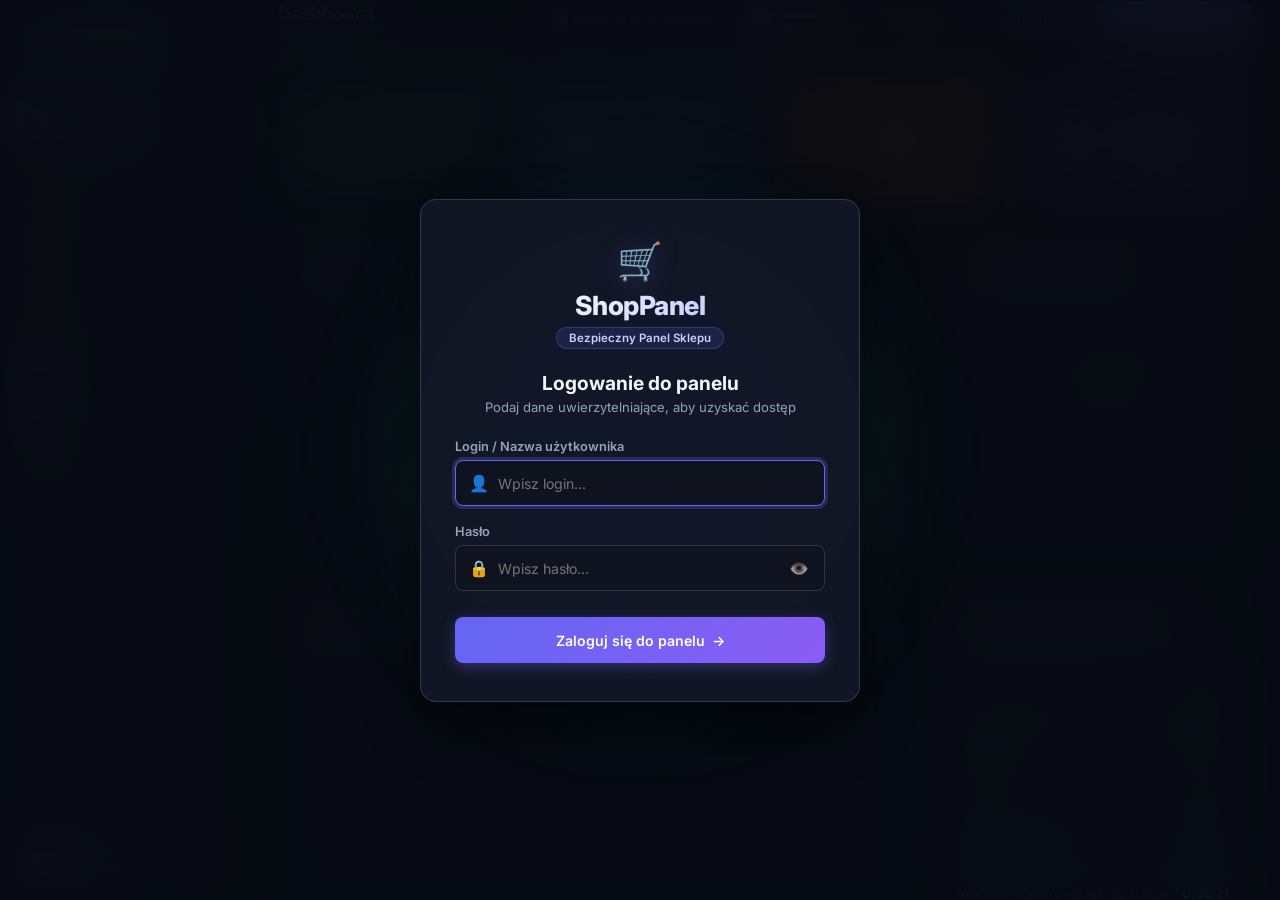
==== commit c85a068d: "Bezpieczny backend na Vercelu, usuniecie danych demonstracyjnych, kalkulator profitu i zarzadzanie k" ====
--- a/index.html
+++ b/index.html
@@ -3,8 +3,8 @@
 <head>
   <meta charset="UTF-8" />
   <meta name="viewport" content="width=device-width, initial-scale=1.0" />
-  <title>ShopPanel — Panel Sklepu (Ja & Patryk)</title>
-  <meta name="description" content="Nowoczesny panel zarządzania sklepem – magazyn, finanse, podział zysku 50/50 i notatnik dla wspólników." />
+  <title>ShopPanel — Bezpieczny Panel Sklepu</title>
+  <meta name="description" content="Nowoczesny, bezpieczny panel zarządzania sklepem – magazyn, rozliczanie profitu, sprzedaż, finanse i konta użytkowników." />
   <link rel="preconnect" href="https://fonts.googleapis.com" />
   <link rel="preconnect" href="https://fonts.gstatic.com" crossorigin />
   <link href="https://fonts.googleapis.com/css2?family=Inter:wght@300;400;500;600;700;800&display=swap" rel="stylesheet" />
@@ -12,89 +12,44 @@
 </head>
 <body>
 
-<!-- ===== FULLSCREEN LOGIN GATEWAY ===== -->
+<!-- ===== FULLSCREEN SECURE LOGIN GATEWAY ===== -->
 <div class="login-overlay" id="login-overlay">
   <div class="login-glow-bg"></div>
   <div class="login-card">
     <div class="login-brand">
       <div class="login-logo-icon">🛒</div>
       <h2 class="login-logo-title">ShopPanel</h2>
-      <span class="login-badge">Panel Wspólników 50/50</span>
-    </div>
-
-    <!-- Step 1: Wybór profilu -->
-    <div id="login-step-profiles">
-      <h3 class="login-heading">Wybierz swój profil</h3>
-      <p class="login-subheading">Kto korzysta dzisiaj z panelu sklepu?</p>
-
-      <div class="login-profiles-grid">
-        <div class="login-profile-card profile-ja" onclick="selectLoginProfile('ja')">
-          <div class="login-avatar-ring">
-            <div class="login-avatar avatar-ja">JA</div>
-          </div>
-          <h4 class="login-profile-name">Ja</h4>
-          <span class="login-profile-role">Wspólnik 1 (50%)</span>
-          <div class="login-profile-status"><span class="pulse-dot"></span> Dostępny</div>
-          <button class="btn btn-profile-select">Zaloguj jako Ja →</button>
-        </div>
-
-        <div class="login-profile-card profile-patryk" onclick="selectLoginProfile('patryk')">
-          <div class="login-avatar-ring">
-            <div class="login-avatar avatar-patryk">PA</div>
-          </div>
-          <h4 class="login-profile-name">Patryk</h4>
-          <span class="login-profile-role">Wspólnik 2 (50%)</span>
-          <div class="login-profile-status"><span class="pulse-dot"></span> Dostępny</div>
-          <button class="btn btn-profile-select">Zaloguj jako Patryk →</button>
-        </div>
-      </div>
-    </div>
-
-    <!-- Step 2: Wprowadzenie PIN -->
-    <div id="login-step-pin" style="display: none;">
-      <div class="pin-user-banner">
-        <button class="pin-back-btn" onclick="backToProfiles()" title="Powrót do wyboru profilu">← Zmień profil</button>
-        <div class="pin-user-info">
-          <div class="pin-avatar" id="pin-display-avatar">JA</div>
-          <div>
-            <div class="pin-username" id="pin-display-name">Ja</div>
-            <div class="pin-userrole" id="pin-display-role">Wspólnik (50%)</div>
-          </div>
-        </div>
-      </div>
-
-      <p class="pin-prompt">Podaj 4-cyfrowy kod PIN</p>
-
-      <div class="pin-dots-container" id="pin-dots">
-        <span class="pin-dot"></span>
-        <span class="pin-dot"></span>
-        <span class="pin-dot"></span>
-        <span class="pin-dot"></span>
-      </div>
-
-      <div class="pin-error-msg" id="pin-error-msg"></div>
-
-      <!-- Klawiatura numeryczna -->
-      <div class="pin-keypad">
-        <button class="keypad-btn" type="button" onclick="pressPin('1')">1</button>
-        <button class="keypad-btn" type="button" onclick="pressPin('2')">2</button>
-        <button class="keypad-btn" type="button" onclick="pressPin('3')">3</button>
-        <button class="keypad-btn" type="button" onclick="pressPin('4')">4</button>
-        <button class="keypad-btn" type="button" onclick="pressPin('5')">5</button>
-        <button class="keypad-btn" type="button" onclick="pressPin('6')">6</button>
-        <button class="keypad-btn" type="button" onclick="pressPin('7')">7</button>
-        <button class="keypad-btn" type="button" onclick="pressPin('8')">8</button>
-        <button class="keypad-btn" type="button" onclick="pressPin('9')">9</button>
-        <button class="keypad-btn keypad-cmd" type="button" onclick="clearPin()">C</button>
-        <button class="keypad-btn" type="button" onclick="pressPin('0')">0</button>
-        <button class="keypad-btn keypad-cmd keypad-back" type="button" onclick="deletePin()">⌫</button>
-      </div>
-
-      <div class="pin-quick-login">
-        <span>💡 Domyślny PIN: <strong>1234</strong></span>
-        <button class="btn btn-sm btn-ghost" type="button" onclick="quickLogin()">Szybkie logowanie (1234) ⚡</button>
-      </div>
-    </div>
+      <span class="login-badge">Bezpieczny Panel Sklepu</span>
+    </div>
+
+    <h3 class="login-heading">Logowanie do panelu</h3>
+    <p class="login-subheading">Podaj dane uwierzytelniające, aby uzyskać dostęp</p>
+
+    <form id="login-form" onsubmit="handleLoginSubmit(event)" autocomplete="off">
+      <div class="login-input-group">
+        <label for="login-username">Login / Nazwa użytkownika</label>
+        <div class="input-with-icon">
+          <span class="input-icon">👤</span>
+          <input type="text" id="login-username" class="form-input login-input" placeholder="Wpisz login..." required autofocus />
+        </div>
+      </div>
+
+      <div class="login-input-group">
+        <label for="login-password">Hasło</label>
+        <div class="input-with-icon">
+          <span class="input-icon">🔒</span>
+          <input type="password" id="login-password" class="form-input login-input" placeholder="Wpisz hasło..." required />
+          <button type="button" class="btn-toggle-pwd" onclick="togglePasswordVisibility('login-password')" title="Pokaż / Ukryj hasło">👁️</button>
+        </div>
+      </div>
+
+      <div class="login-error-banner" id="login-error-banner" style="display:none;"></div>
+
+      <button type="submit" class="btn btn-primary btn-login-submit" id="btn-login-submit">
+        <span>Zaloguj się do panelu</span>
+        <span class="btn-arrow">→</span>
+      </button>
+    </form>
   </div>
 </div>
 
@@ -104,7 +59,7 @@
     <div class="logo-icon-wrap">🛒</div>
     <div class="logo-text-group">
       <span class="logo-text">ShopPanel</span>
-      <span class="logo-sub">Ja & Patryk · 50/50</span>
+      <span class="logo-sub" id="sidebar-role-badge">Panel Zarządzania</span>
     </div>
   </div>
 
@@ -113,7 +68,7 @@
       <span class="nav-icon">📊</span><span>Dashboard</span>
     </button>
     <button class="nav-btn" data-tab="magazyn" onclick="showTab('magazyn', this)">
-      <span class="nav-icon">📦</span><span>Magazyn</span>
+      <span class="nav-icon">📦</span><span>Magazyn i Profit</span>
     </button>
     <button class="nav-btn" data-tab="sprzedaz" onclick="showTab('sprzedaz', this)">
       <span class="nav-icon">💳</span><span>Sprzedaż</span>
@@ -131,29 +86,26 @@
       <span class="nav-icon">📝</span><span>Notatnik</span>
       <span class="nav-badge" id="notes-badge">0</span>
     </button>
+    <button class="nav-btn" data-tab="uzytkownicy" id="nav-btn-users" onclick="showTab('uzytkownicy', this)" style="display:none;">
+      <span class="nav-icon">👥</span><span>Użytkownicy</span>
+      <span class="nav-badge" id="users-badge">1</span>
+    </button>
     <button class="nav-btn" data-tab="historia" onclick="showTab('historia', this)">
       <span class="nav-icon">📋</span><span>Historia</span>
     </button>
   </nav>
 
   <div class="sidebar-footer">
-    <!-- Active User Card -->
-    <div class="current-user-pill" onclick="openUserSwitchModal()" title="Kliknij, aby zmienić użytkownika lub się wylogować">
+    <div class="current-user-pill">
       <div class="user-avatar-wrap">
-        <div class="partner-avatar user-avatar-current" id="sidebar-user-avatar">JA</div>
+        <div class="partner-avatar user-avatar-current" id="sidebar-user-avatar">AD</div>
         <span class="user-online-dot"></span>
       </div>
       <div class="user-pill-info">
-        <div class="user-pill-name" id="sidebar-user-name">Ja</div>
-        <div class="user-pill-status">Zalogowany · <span class="link-switch">Zmień ⇄</span></div>
-      </div>
-    </div>
-
-    <!-- Partners 50/50 info -->
-    <div class="partners-card">
-      <div class="partner-avatar avatar-ja" title="Ja (50%)">JA</div>
-      <div class="partner-avatar avatar-patryk" title="Patryk (50%)">PA</div>
-      <span class="partners-label">Wspólnicy 50/50</span>
+        <div class="user-pill-name" id="sidebar-user-name">admin</div>
+        <div class="user-pill-status" id="sidebar-user-role">Administrator</div>
+      </div>
+      <button class="btn-logout-icon" onclick="logoutUser()" title="Wyloguj z systemu">🚪</button>
     </div>
   </div>
 </aside>
@@ -173,16 +125,17 @@
       <div class="date-badge">📅 <span id="current-date"></span></div>
 
       <!-- User Badge in Topbar -->
-      <div class="topbar-user-badge" onclick="openUserSwitchModal()" title="Zmień użytkownika">
-        <div class="topbar-user-avatar" id="topbar-avatar">JA</div>
+      <div class="topbar-user-badge">
+        <div class="topbar-user-avatar" id="topbar-avatar">AD</div>
         <div class="topbar-user-meta">
-          <span class="topbar-user-name" id="topbar-user-name">Ja</span>
-          <span class="topbar-user-tag">Zmień ⇄</span>
-        </div>
-      </div>
-
-      <button class="btn btn-secondary-subtle" onclick="openNoteModal()">+ Nowa notatka</button>
-      <button class="btn btn-primary" onclick="openModal('add-sale-modal')">+ Dodaj sprzedaż</button>
+          <span class="topbar-user-name" id="topbar-user-name">admin</span>
+          <span class="topbar-user-tag" id="topbar-user-role-tag">👑 Administrator</span>
+        </div>
+        <button class="btn-logout-small" onclick="logoutUser()" title="Wyloguj">Wyloguj 🔒</button>
+      </div>
+
+      <button class="btn btn-secondary-subtle" onclick="openNoteModal()">+ Notatka</button>
+      <button class="btn btn-primary" onclick="openModal('add-sale-modal')">+ Nowa sprzedaż</button>
     </div>
   </header>
 
@@ -193,15 +146,15 @@
         <div class="stat-icon-wrap">💵</div>
         <div class="stat-info">
           <div class="stat-label">Łączny przychód</div>
-          <div class="stat-value" id="stat-revenue">0 zł</div>
-          <div class="stat-sub" id="stat-revenue-month">Przychód ze sprzedaży</div>
+          <div class="stat-value" id="stat-revenue">0,00 zł</div>
+          <div class="stat-sub" id="stat-revenue-month">Przychód ze zrealizowanej sprzedaży</div>
         </div>
       </div>
       <div class="stat-card gradient-blue">
         <div class="stat-icon-wrap">📈</div>
         <div class="stat-info">
-          <div class="stat-label">Czysty zysk</div>
-          <div class="stat-value" id="stat-profit">0 zł</div>
+          <div class="stat-label">Czysty zysk (Realized Profit)</div>
+          <div class="stat-value" id="stat-profit">0,00 zł</div>
           <div class="stat-sub" id="stat-margin">Marża: 0%</div>
         </div>
       </div>
@@ -214,11 +167,11 @@
         </div>
       </div>
       <div class="stat-card gradient-purple">
-        <div class="stat-icon-wrap">🤝</div>
-        <div class="stat-info">
-          <div class="stat-label" id="stat-share-label">Działka na osobę (50%)</div>
-          <div class="stat-value" id="stat-share">0 zł</div>
-          <div class="stat-sub">Dla każdego wspólnika</div>
+        <div class="stat-icon-wrap">💎</div>
+        <div class="stat-info">
+          <div class="stat-label">Potencjalny zysk z towaru</div>
+          <div class="stat-value" id="stat-potential-profit">0,00 zł</div>
+          <div class="stat-sub">Do osiągnięcia po wyprzedaniu</div>
         </div>
       </div>
     </div>
@@ -242,7 +195,7 @@
           </div>
         </div>
         <div id="low-stock-list" class="low-stock-list">
-          <p class="empty-state">Wszystko w porządku! ✅</p>
+          <p class="empty-state">Wszystko w porządku! Magazyn pełny ✅</p>
         </div>
       </div>
     </div>
@@ -251,12 +204,14 @@
       <div class="card">
         <div class="card-header">
           <div>
-            <h2>📦 Ostatnie sprzedaże</h2>
-            <span class="card-sub">Rejestrowane transakcje wspólników</span>
+            <h2>📦 Ostatnie transakcje</h2>
+            <span class="card-sub">Zarejestrowana sprzedaż produktów</span>
           </div>
           <button class="btn btn-sm btn-ghost" onclick="showTab('sprzedaz', document.querySelector('[data-tab=sprzedaz]'))">Wszystkie →</button>
         </div>
-        <div id="recent-sales-list"></div>
+        <div id="recent-sales-list">
+          <p class="empty-state">Brak sprzedaży. Dodaj pierwszą transakcję!</p>
+        </div>
       </div>
 
       <div class="card">
@@ -267,27 +222,63 @@
           </div>
         </div>
         <div class="finance-summary" id="finance-summary">
-          <div class="fin-row"><span>Przychód brutto</span><strong id="fs-revenue">0 zł</strong></div>
-          <div class="fin-row"><span>Koszt zakupu towaru (COGS)</span><strong id="fs-cost">0 zł</strong></div>
-          <div class="fin-row"><span>Koszty operacyjne</span><strong id="fs-expenses">0 zł</strong></div>
-          <div class="fin-row highlight"><span>Zysk netto</span><strong id="fs-net">0 zł</strong></div>
-          <div class="fin-row"><span>Wypłacono łącznie</span><strong id="fs-paid">0 zł</strong></div>
-          <div class="fin-row highlight-green"><span>Pozostało do podziału</span><strong id="fs-remaining">0 zł</strong></div>
+          <div class="fin-row"><span>Przychód brutto ze sprzedaży</span><strong id="fs-revenue">0,00 zł</strong></div>
+          <div class="fin-row"><span>Koszt zakupu sprzedanych sztuk (COGS)</span><strong id="fs-cost">0,00 zł</strong></div>
+          <div class="fin-row"><span>Koszty operacyjne (marketing, itp.)</span><strong id="fs-expenses">0,00 zł</strong></div>
+          <div class="fin-row highlight"><span>Czysty zysk netto</span><strong id="fs-net">0,00 zł</strong></div>
+          <div class="fin-row"><span>Wartość towaru wciąż na stanie</span><strong id="fs-inventory-value">0,00 zł</strong></div>
+          <div class="fin-row highlight-green"><span>Pozostały potencjalny zysk na stanie</span><strong id="fs-remaining-profit">0,00 zł</strong></div>
         </div>
       </div>
     </div>
   </section>
 
-  <!-- ===== TAB: MAGAZYN ===== -->
+  <!-- ===== TAB: MAGAZYN I PROFIT ===== -->
   <section class="tab-content" id="tab-magazyn">
+    <!-- Statystyki magazynu -->
+    <div class="stats-grid">
+      <div class="stat-card gradient-orange">
+        <div class="stat-icon-wrap">🛍️</div>
+        <div class="stat-info">
+          <div class="stat-label">Łączny koszt zakupu towaru</div>
+          <div class="stat-value" id="mag-total-buy-cost">0,00 zł</div>
+          <div class="stat-sub">Ile zapłacono za cały zakupiony towar</div>
+        </div>
+      </div>
+      <div class="stat-card gradient-green">
+        <div class="stat-icon-wrap">💰</div>
+        <div class="stat-info">
+          <div class="stat-label">Zrealizowany czysty profit</div>
+          <div class="stat-value" id="mag-realized-profit">0,00 zł</div>
+          <div class="stat-sub">Rzeczywisty zysk ze sprzedanych sztuk</div>
+        </div>
+      </div>
+      <div class="stat-card gradient-blue">
+        <div class="stat-icon-wrap">📊</div>
+        <div class="stat-info">
+          <div class="stat-label">Pozostały profit w magazynie</div>
+          <div class="stat-value" id="mag-remaining-profit">0,00 zł</div>
+          <div class="stat-sub">Zysk do osiągnięcia z pozostałych sztuk</div>
+        </div>
+      </div>
+      <div class="stat-card gradient-purple">
+        <div class="stat-icon-wrap">📦</div>
+        <div class="stat-info">
+          <div class="stat-label">Łącznie sztuk na stanie</div>
+          <div class="stat-value" id="mag-total-qty">0 szt.</div>
+          <div class="stat-sub">Dostępnych do natychmiastowej sprzedaży</div>
+        </div>
+      </div>
+    </div>
+
     <div class="toolbar">
       <div class="search-wrap">
-        <input type="text" class="search-input" id="product-search" placeholder="🔍 Szukaj produktu..." oninput="filterProducts()" />
+        <input type="text" class="search-input" id="product-search" placeholder="🔍 Szukaj produktu po nazwie lub kategorii..." oninput="filterProducts()" />
       </div>
       <select class="select-input" id="category-filter" onchange="filterProducts()">
         <option value="">Wszystkie kategorie</option>
       </select>
-      <button class="btn btn-primary" onclick="openModal('add-product-modal')">+ Dodaj produkt</button>
+      <button class="btn btn-primary" onclick="openModal('add-product-modal')">+ Dodaj nowy produkt</button>
     </div>
 
     <div class="card">
@@ -297,10 +288,13 @@
             <tr>
               <th>Produkt</th>
               <th>Kategoria</th>
-              <th>Ilość (szt.)</th>
-              <th>Cena zakupu</th>
+              <th>Kupiono</th>
+              <th>Zapłacono za partię</th>
               <th>Cena sprzedaży</th>
-              <th>Marża</th>
+              <th>Sprzedano</th>
+              <th>Na stanie (Zostało)</th>
+              <th>Zrealizowany Profit</th>
+              <th>Pozostały Profit</th>
               <th>Status</th>
               <th>Akcje</th>
             </tr>
@@ -308,7 +302,12 @@
           <tbody id="products-tbody"></tbody>
         </table>
       </div>
-      <p class="empty-state" id="products-empty">Brak produktów. Dodaj pierwszy produkt! 📦</p>
+      <div class="empty-state" id="products-empty">
+        <div class="empty-icon-lg">📦</div>
+        <h3>Twój magazyn jest pusty</h3>
+        <p>Dodaj pierwszy produkt, wpisz ile za niego zapłaciłeś oraz po ile go sprzedajesz, aby system automatycznie odliczał zysk!</p>
+        <button class="btn btn-primary" style="margin-top:14px" onclick="openModal('add-product-modal')">+ Dodaj produkt do magazynu</button>
+      </div>
     </div>
   </section>
 
@@ -331,7 +330,8 @@
               <th>Ilość</th>
               <th>Cena jedn.</th>
               <th>Przychód</th>
-              <th>Zysk</th>
+              <th>Koszt zakupu</th>
+              <th>Czysty Profit</th>
               <th>Sprzedał</th>
               <th>Akcje</th>
             </tr>
@@ -339,42 +339,47 @@
           <tbody id="sales-tbody"></tbody>
         </table>
       </div>
-      <p class="empty-state" id="sales-empty">Brak sprzedaży. Dodaj pierwszą transakcję! 💳</p>
+      <div class="empty-state" id="sales-empty">
+        <div class="empty-icon-lg">💳</div>
+        <h3>Brak transakcji sprzedaży</h3>
+        <p>Zarejestruj pierwszą sprzedaż towaru, aby odliczyć zysk i zaktualizować stan magazynowy!</p>
+        <button class="btn btn-primary" style="margin-top:14px" onclick="openModal('add-sale-modal')">+ Dodaj sprzedaż</button>
+      </div>
     </div>
   </section>
 
   <!-- ===== TAB: FINANSE ===== -->
   <section class="tab-content" id="tab-finanse">
     <div class="toolbar">
-      <button class="btn btn-primary" onclick="openModal('add-expense-modal')">+ Dodaj koszt</button>
+      <button class="btn btn-primary" onclick="openModal('add-expense-modal')">+ Dodaj koszt operacyjny</button>
     </div>
     <div class="stats-grid">
       <div class="stat-card gradient-green">
         <div class="stat-icon-wrap">💵</div>
         <div class="stat-info">
           <div class="stat-label">Łączny przychód</div>
-          <div class="stat-value" id="fin-revenue">0 zł</div>
+          <div class="stat-value" id="fin-revenue">0,00 zł</div>
         </div>
       </div>
       <div class="stat-card gradient-red">
         <div class="stat-icon-wrap">🛍️</div>
         <div class="stat-info">
-          <div class="stat-label">Koszt towaru</div>
-          <div class="stat-value" id="fin-cogs">0 zł</div>
+          <div class="stat-label">Koszt sprzedanego towaru</div>
+          <div class="stat-value" id="fin-cogs">0,00 zł</div>
         </div>
       </div>
       <div class="stat-card gradient-orange">
         <div class="stat-icon-wrap">📝</div>
         <div class="stat-info">
           <div class="stat-label">Koszty operacyjne</div>
-          <div class="stat-value" id="fin-expenses">0 zł</div>
+          <div class="stat-value" id="fin-expenses">0,00 zł</div>
         </div>
       </div>
       <div class="stat-card gradient-blue">
         <div class="stat-icon-wrap">✅</div>
         <div class="stat-info">
-          <div class="stat-label">Zysk netto</div>
-          <div class="stat-value" id="fin-net">0 zł</div>
+          <div class="stat-label">Czysty zysk netto</div>
+          <div class="stat-value" id="fin-net">0,00 zł</div>
         </div>
       </div>
     </div>
@@ -383,7 +388,7 @@
       <div class="card-header">
         <div>
           <h2>📝 Koszty operacyjne</h2>
-          <span class="card-sub">Wydatki bieżące: reklamy, opakowania, narzędzia</span>
+          <span class="card-sub">Wydatki bieżące: reklamy, opakowania, oprogramowanie</span>
         </div>
       </div>
       <div class="table-responsive">
@@ -394,72 +399,32 @@
           <tbody id="expenses-tbody"></tbody>
         </table>
       </div>
-      <p class="empty-state" id="expenses-empty">Brak kosztów. Dodaj pierwszy wydatek.</p>
+      <div class="empty-state" id="expenses-empty">
+        <p>Brak kosztów operacyjnych. Kliknij "+ Dodaj koszt operacyjny" powyżej.</p>
+      </div>
     </div>
   </section>
 
   <!-- ===== TAB: PODZIAŁ ZYSKU ===== -->
   <section class="tab-content" id="tab-podzial">
-    <div class="podzial-grid">
-      <!-- Partner 1: Ja -->
-      <div class="card podzial-card" id="podzial-card-ja">
-        <div class="partner-header">
-          <div class="partner-big-avatar avatar-ja">JA</div>
-          <div class="partner-meta">
-            <div class="partner-name-row">
-              <h2 id="partner1-name-display">Ja (Wspólnik 1)</h2>
-              <span class="active-badge" id="badge-active-ja" style="display:none;">Twój profil ⭐</span>
-            </div>
-            <span class="badge badge-purple">50% udziałów</span>
-          </div>
-        </div>
-        <div class="partner-stats">
-          <div class="fin-row"><span>Zysk brutto (50%)</span><strong id="p1-gross">0 zł</strong></div>
-          <div class="fin-row"><span>Wypłacono</span><strong id="p1-paid">0 zł</strong></div>
-          <div class="fin-row highlight-green"><span>Do wypłaty</span><strong id="p1-remaining">0 zł</strong></div>
-        </div>
-        <div class="partner-card-footer">
-          <button class="btn btn-primary" style="width:100%" onclick="openPayoutModal(0)">💸 Zarejestruj wypłatę dla: Ja</button>
-        </div>
-      </div>
-
-      <!-- Partner 2: Patryk -->
-      <div class="card podzial-card" id="podzial-card-patryk">
-        <div class="partner-header">
-          <div class="partner-big-avatar avatar-patryk">PA</div>
-          <div class="partner-meta">
-            <div class="partner-name-row">
-              <h2 id="partner2-name-display">Patryk (Wspólnik 2)</h2>
-              <span class="active-badge" id="badge-active-patryk" style="display:none;">Twój profil ⭐</span>
-            </div>
-            <span class="badge badge-orange">50% udziałów</span>
-          </div>
-        </div>
-        <div class="partner-stats">
-          <div class="fin-row"><span>Zysk brutto (50%)</span><strong id="p2-gross">0 zł</strong></div>
-          <div class="fin-row"><span>Wypłacono</span><strong id="p2-paid">0 zł</strong></div>
-          <div class="fin-row highlight-green"><span>Do wypłaty</span><strong id="p2-remaining">0 zł</strong></div>
-        </div>
-        <div class="partner-card-footer">
-          <button class="btn btn-secondary" style="width:100%" onclick="openPayoutModal(1)">💸 Zarejestruj wypłatę dla: Patryk</button>
-        </div>
-      </div>
-
-      <!-- Payouts History -->
-      <div class="card" style="grid-column: 1/-1;">
-        <div class="card-header">
-          <div>
-            <h2>📋 Historia wypłat wspólników</h2>
-            <span class="card-sub">Rejestr pobranych zaliczek i rozliczeń</span>
-          </div>
-        </div>
-        <div class="table-responsive">
-          <table class="data-table">
-            <thead><tr><th>Data</th><th>Wspólnik</th><th>Kwota</th><th>Notatka</th></tr></thead>
-            <tbody id="payouts-tbody"></tbody>
-          </table>
-        </div>
-        <p class="empty-state" id="payouts-empty">Brak wypłat.</p>
+    <div class="card" style="margin-bottom:20px;">
+      <div class="card-header">
+        <div>
+          <h2>🤝 Podział zysku i rozliczenia wspólników</h2>
+          <span class="card-sub">Równe rozliczenie zysku ze sprzedaży i bilans wypłat</span>
+        </div>
+        <button class="btn btn-primary" onclick="openPayoutModal()">💸 Zarejestruj wypłatę</button>
+      </div>
+      <div class="table-responsive">
+        <table class="data-table">
+          <thead>
+            <tr><th>Data</th><th>Dla kogo</th><th>Kwota wypłaty</th><th>Notatka</th><th>Akcje</th></tr>
+          </thead>
+          <tbody id="payouts-tbody"></tbody>
+        </table>
+      </div>
+      <div class="empty-state" id="payouts-empty">
+        <p>Brak zarejestrowanych wypłat.</p>
       </div>
     </div>
   </section>
@@ -474,20 +439,20 @@
         <div class="stat-icon-wrap">🏦</div>
         <div class="stat-info">
           <div class="stat-label">Łączne inwestycje</div>
-          <div class="stat-value" id="inv-total">0 zł</div>
+          <div class="stat-value" id="inv-total">0,00 zł</div>
         </div>
       </div>
       <div class="stat-card gradient-green">
         <div class="stat-icon-wrap">💹</div>
         <div class="stat-info">
           <div class="stat-label">Zwrot z inwestycji</div>
-          <div class="stat-value" id="inv-return">0 zł</div>
+          <div class="stat-value" id="inv-return">0,00 zł</div>
         </div>
       </div>
       <div class="stat-card gradient-purple">
         <div class="stat-icon-wrap">⏳</div>
         <div class="stat-info">
-          <div class="stat-label">W toku</div>
+          <div class="stat-label">Inwestycje w toku</div>
           <div class="stat-value" id="inv-active">0</div>
         </div>
       </div>
@@ -496,7 +461,7 @@
       <div class="card-header">
         <div>
           <h2>📈 Lista inwestycji</h2>
-          <span class="card-sub">Środki przeznaczone na rozwój sklepu i towar</span>
+          <span class="card-sub">Środki przeznaczone na towar, sprzęt lub kampanie</span>
         </div>
       </div>
       <div class="table-responsive">
@@ -507,7 +472,9 @@
           <tbody id="investments-tbody"></tbody>
         </table>
       </div>
-      <p class="empty-state" id="investments-empty">Brak inwestycji. Zaplanuj pierwszy krok!</p>
+      <div class="empty-state" id="investments-empty">
+        <p>Brak inwestycji.</p>
+      </div>
     </div>
   </section>
 
@@ -524,29 +491,52 @@
         <option value="Magazyn">📦 Magazyn & Towar</option>
         <option value="Pomysły">💡 Pomysły</option>
         <option value="Finanse">💰 Finanse</option>
-        <option value="Ustalenia">🤝 Ustalenia</option>
         <option value="Ogólne">📝 Ogólne</option>
       </select>
-      <select class="select-input" id="note-author-filter" onchange="filterNotes()">
-        <option value="">Wszyscy autorzy</option>
-        <option value="Ja">Tylko Ja</option>
-        <option value="Patryk">Tylko Patryk</option>
-      </select>
-      <select class="select-input" id="note-sort-filter" onchange="filterNotes()">
-        <option value="pinned">Przypięte na górze</option>
-        <option value="newest">Od najnowszych</option>
-        <option value="oldest">Od najstarszych</option>
-      </select>
       <button class="btn btn-primary" onclick="openNoteModal()">+ Nowa notatka</button>
     </div>
 
     <!-- Notes Grid -->
     <div class="notes-grid" id="notes-grid"></div>
-    <div class="empty-state" id="notes-empty" style="display:none;">
+    <div class="empty-state" id="notes-empty">
       <div class="empty-icon-lg">📝</div>
       <h3>Brak notatek</h3>
-      <p>Dodaj pierwszą wspólną notatkę, listę zadań lub pomysł dla Ciebie i Patryka!</p>
+      <p>Stwórz pierwszą notatkę lub listę zadań do zrobienia!</p>
       <button class="btn btn-primary" style="margin-top:14px" onclick="openNoteModal()">+ Dodaj pierwszą notatkę</button>
+    </div>
+  </section>
+
+  <!-- ===== TAB: UŻYTKOWNICY (ADMIN ONLY) ===== -->
+  <section class="tab-content" id="tab-uzytkownicy">
+    <div class="toolbar">
+      <div class="search-wrap">
+        <input type="text" class="search-input" id="user-search" placeholder="🔍 Szukaj użytkownika..." oninput="filterUsers()" />
+      </div>
+      <button class="btn btn-primary" onclick="openModal('add-user-modal')">+ Utwórz nowe konto użytkownika</button>
+    </div>
+
+    <div class="card">
+      <div class="card-header">
+        <div>
+          <h2>👥 Zarządzanie kontami użytkowników</h2>
+          <span class="card-sub">Dostęp tylko dla Administratora — twórz konta dla wspólników i pracowników</span>
+        </div>
+      </div>
+      <div class="table-responsive">
+        <table class="data-table">
+          <thead>
+            <tr>
+              <th>Użytkownik</th>
+              <th>Login</th>
+              <th>Rola</th>
+              <th>Data utworzenia</th>
+              <th>Status</th>
+              <th>Akcje</th>
+            </tr>
+          </thead>
+          <tbody id="users-tbody"></tbody>
+        </table>
+      </div>
     </div>
   </section>
 
@@ -556,29 +546,268 @@
       <div class="card-header">
         <div>
           <h2>📋 Pełna historia zdarzeń sklepu</h2>
-          <span class="card-sub">Automatyczny audyt sprzedaży, magazynu i notatek</span>
+          <span class="card-sub">Automatyczny rejestr operacji</span>
         </div>
       </div>
       <div id="history-list" class="history-list"></div>
-      <p class="empty-state" id="history-empty">Brak historii.</p>
+      <div class="empty-state" id="history-empty">
+        <p>Brak zdarzeń w historii.</p>
+      </div>
     </div>
   </section>
 </main>
 
 <!-- ===== MODALS ===== -->
 
-<!-- Add / Edit Note Modal -->
+<!-- Add / Edit Product Modal (Z kalkulacją profitu!) -->
+<div class="modal-overlay" id="add-product-modal">
+  <div class="modal modal-lg">
+    <div class="modal-header">
+      <h3 id="product-modal-title">📦 Dodaj produkt do magazynu</h3>
+      <button class="modal-close" onclick="closeModal('add-product-modal')">✕</button>
+    </div>
+    <div class="modal-body">
+      <input type="hidden" id="p-id" />
+      <div class="form-group">
+        <label>Nazwa produktu *</label>
+        <input type="text" id="p-name" class="form-input" placeholder="np. Etui iPhone 15 Pro, Powerbank 20000mAh..." />
+      </div>
+      <div class="form-row">
+        <div class="form-group">
+          <label>Kategoria</label>
+          <input type="text" id="p-category" class="form-input" placeholder="np. Akcesoria, Elektronika..." />
+        </div>
+        <div class="form-group">
+          <label>Ilość zakupiona (szt.) *</label>
+          <input type="number" id="p-qty" class="form-input" placeholder="np. 20" min="1" oninput="calcProductProfitPreview()" />
+        </div>
+      </div>
+
+      <div class="form-row">
+        <div class="form-group">
+          <label>Cena zakupu za 1 szt. (zł) *</label>
+          <input type="number" id="p-buy" class="form-input" placeholder="0.00" min="0" step="0.01" oninput="calcProductProfitPreview()" />
+        </div>
+        <div class="form-group">
+          <label>Cena sprzedaży za 1 szt. (zł) *</label>
+          <input type="number" id="p-sell" class="form-input" placeholder="0.00" min="0" step="0.01" oninput="calcProductProfitPreview()" />
+        </div>
+      </div>
+
+      <!-- Live Profit Calculation Box -->
+      <div class="profit-calc-box">
+        <div class="profit-calc-header">
+          <span>📊 Kalkulacja zysku i kosztu dla tej partii:</span>
+        </div>
+        <div class="profit-calc-grid">
+          <div class="profit-calc-item">
+            <span class="pci-label">Koszt zakupu partii:</span>
+            <strong class="pci-val pci-cost" id="preview-total-cost">0,00 zł</strong>
+            <small class="pci-sub">tyle zapłaciłeś za towar</small>
+          </div>
+          <div class="profit-calc-item">
+            <span class="pci-label">Zysk (profit) na 1 szt.:</span>
+            <strong class="pci-val pci-profit" id="preview-unit-profit">+0,00 zł</strong>
+            <small class="pci-sub" id="preview-margin">marża: 0%</small>
+          </div>
+          <div class="profit-calc-item">
+            <span class="pci-label">Łączny przewidywany profit:</span>
+            <strong class="pci-val pci-total-profit" id="preview-total-profit">+0,00 zł</strong>
+            <small class="pci-sub">zysk po sprzedaży całej partii</small>
+          </div>
+        </div>
+      </div>
+
+      <div class="form-group">
+        <label>Alert niskiego stanu magazynowego (szt.)</label>
+        <input type="number" id="p-alert" class="form-input" placeholder="5" min="0" value="5" />
+      </div>
+    </div>
+    <div class="modal-footer">
+      <button class="btn btn-ghost" onclick="closeModal('add-product-modal')">Anuluj</button>
+      <button class="btn btn-primary" onclick="saveProduct()">Zapisz produkt w magazynie</button>
+    </div>
+  </div>
+</div>
+
+<!-- Add Sale Modal (Z odliczaniem profitu!) -->
+<div class="modal-overlay" id="add-sale-modal">
+  <div class="modal">
+    <div class="modal-header">
+      <h3>💳 Dodaj sprzedaż i rozlicz profit</h3>
+      <button class="modal-close" onclick="closeModal('add-sale-modal')">✕</button>
+    </div>
+    <div class="modal-body">
+      <div class="form-group">
+        <label>Wybierz produkt z magazynu *</label>
+        <select id="s-product" class="form-input" onchange="fillSalePrice()">
+          <option value="">-- Wybierz produkt --</option>
+        </select>
+      </div>
+      <div class="form-row">
+        <div class="form-group">
+          <label>Ilość do sprzedaży (szt.) *</label>
+          <input type="number" id="s-qty" class="form-input" placeholder="1" min="1" value="1" oninput="calcSaleTotal()" />
+        </div>
+        <div class="form-group">
+          <label>Cena sprzedaży za szt. (zł) *</label>
+          <input type="number" id="s-price" class="form-input" placeholder="0.00" min="0" step="0.01" oninput="calcSaleTotal()" />
+        </div>
+      </div>
+      <div class="form-row">
+        <div class="form-group">
+          <label>Data sprzedaży</label>
+          <input type="date" id="s-date" class="form-input" />
+        </div>
+        <div class="form-group">
+          <label>Kto sprzedał</label>
+          <input type="text" id="s-seller" class="form-input" readonly />
+        </div>
+      </div>
+
+      <!-- Live Profit Deduction Preview -->
+      <div class="sale-summary">
+        <div class="fin-row"><span>Przychód ze sprzedaży:</span><strong id="sale-total-preview">0,00 zł</strong></div>
+        <div class="fin-row"><span>Koszt zakupu tych sztuk (COGS):</span><strong id="sale-cost-preview" style="color:var(--accent-red-light)">-0,00 zł</strong></div>
+        <div class="fin-row highlight-green"><span>Czysty odliczony profit (zysk):</span><strong id="sale-profit-preview">+0,00 zł</strong></div>
+        <div class="fin-row" style="font-size:0.78rem"><span>Stan magazynu po sprzedaży:</span><span id="sale-remaining-stock-preview">0 szt.</span></div>
+      </div>
+    </div>
+    <div class="modal-footer">
+      <button class="btn btn-ghost" onclick="closeModal('add-sale-modal')">Anuluj</button>
+      <button class="btn btn-primary" onclick="addSale()">Zatwierdź sprzedaż i zysk</button>
+    </div>
+  </div>
+</div>
+
+<!-- Add User Modal (Admin only) -->
+<div class="modal-overlay" id="add-user-modal">
+  <div class="modal">
+    <div class="modal-header">
+      <h3>👥 Utwórz nowe konto użytkownika</h3>
+      <button class="modal-close" onclick="closeModal('add-user-modal')">✕</button>
+    </div>
+    <div class="modal-body">
+      <div class="form-group">
+        <label>Login użytkownika *</label>
+        <input type="text" id="u-login" class="form-input" placeholder="np. patryk, marek, kasjer1" autocomplete="off" />
+      </div>
+      <div class="form-group">
+        <label>Hasło dla użytkownika *</label>
+        <div class="input-with-icon">
+          <input type="password" id="u-password" class="form-input" placeholder="Wpisz bezpieczne hasło..." autocomplete="new-password" />
+          <button type="button" class="btn-toggle-pwd" onclick="togglePasswordVisibility('u-password')">👁️</button>
+        </div>
+        <small style="font-size:0.72rem;color:var(--text-muted)">Hasło zostanie bezpiecznie zaszyfrowane funkcją skrótu PBKDF2 (SHA-512) z unikalną solą.</small>
+      </div>
+      <div class="form-row">
+        <div class="form-group">
+          <label>Imię lub wyświetlana nazwa</label>
+          <input type="text" id="u-name" class="form-input" placeholder="np. Patryk (Wspólnik)" />
+        </div>
+        <div class="form-group">
+          <label>Rola w panelu</label>
+          <select id="u-role" class="form-input">
+            <option value="Wspólnik">Wspólnik (50%)</option>
+            <option value="Menedżer">Menedżer</option>
+            <option value="Pracownik">Pracownik / Sprzedawca</option>
+          </select>
+        </div>
+      </div>
+    </div>
+    <div class="modal-footer">
+      <button class="btn btn-ghost" onclick="closeModal('add-user-modal')">Anuluj</button>
+      <button class="btn btn-primary" onclick="createUserAccount()">Utwórz konto</button>
+    </div>
+  </div>
+</div>
+
+<!-- Add Expense Modal -->
+<div class="modal-overlay" id="add-expense-modal">
+  <div class="modal">
+    <div class="modal-header">
+      <h3>📝 Dodaj koszt operacyjny</h3>
+      <button class="modal-close" onclick="closeModal('add-expense-modal')">✕</button>
+    </div>
+    <div class="modal-body">
+      <div class="form-group">
+        <label>Opis wydatku *</label>
+        <input type="text" id="e-desc" class="form-input" placeholder="np. Reklama na Facebooku, kartony..." />
+      </div>
+      <div class="form-row">
+        <div class="form-group">
+          <label>Kategoria</label>
+          <select id="e-category" class="form-input">
+            <option value="Marketing">Marketing</option>
+            <option value="Transport">Transport</option>
+            <option value="Opakowania">Opakowania</option>
+            <option value="Oprogramowanie">Oprogramowanie</option>
+            <option value="Inne">Inne</option>
+          </select>
+        </div>
+        <div class="form-group">
+          <label>Kwota (zł) *</label>
+          <input type="number" id="e-amount" class="form-input" placeholder="0.00" min="0" step="0.01" />
+        </div>
+      </div>
+      <div class="form-group">
+        <label>Data</label>
+        <input type="date" id="e-date" class="form-input" />
+      </div>
+    </div>
+    <div class="modal-footer">
+      <button class="btn btn-ghost" onclick="closeModal('add-expense-modal')">Anuluj</button>
+      <button class="btn btn-primary" onclick="addExpense()">Dodaj koszt</button>
+    </div>
+  </div>
+</div>
+
+<!-- Add Investment Modal -->
+<div class="modal-overlay" id="add-investment-modal">
+  <div class="modal">
+    <div class="modal-header">
+      <h3>📈 Dodaj inwestycję</h3>
+      <button class="modal-close" onclick="closeModal('add-investment-modal')">✕</button>
+    </div>
+    <div class="modal-body">
+      <div class="form-group">
+        <label>Nazwa inwestycji *</label>
+        <input type="text" id="i-name" class="form-input" placeholder="np. Zakup większej partii towaru z hurtowni" />
+      </div>
+      <div class="form-group">
+        <label>Cel inwestycji</label>
+        <input type="text" id="i-goal" class="form-input" placeholder="np. Zwiększenie marży o 25%" />
+      </div>
+      <div class="form-row">
+        <div class="form-group">
+          <label>Kwota (zł) *</label>
+          <input type="number" id="i-amount" class="form-input" placeholder="0.00" min="0" step="0.01" />
+        </div>
+        <div class="form-group">
+          <label>Data</label>
+          <input type="date" id="i-date" class="form-input" />
+        </div>
+      </div>
+    </div>
+    <div class="modal-footer">
+      <button class="btn btn-ghost" onclick="closeModal('add-investment-modal')">Anuluj</button>
+      <button class="btn btn-primary" onclick="addInvestment()">Zapisz inwestycję</button>
+    </div>
+  </div>
+</div>
+
+<!-- Add Note Modal -->
 <div class="modal-overlay" id="note-modal">
   <div class="modal modal-lg">
     <div class="modal-header">
       <h3 id="note-modal-title">📝 Nowa notatka</h3>
-      <button class="modal-close" onclick="closeModal('note-modal')" aria-label="Zamknij">✕</button>
+      <button class="modal-close" onclick="closeModal('note-modal')">✕</button>
     </div>
     <div class="modal-body">
       <input type="hidden" id="n-id" />
       <div class="form-group">
         <label>Tytuł notatki *</label>
-        <input type="text" id="n-title" class="form-input" placeholder="np. Zamówienie kartonów i etykiet kurierskich" />
+        <input type="text" id="n-title" class="form-input" placeholder="np. Sprawdzić zamówienie u dostawcy" />
       </div>
 
       <div class="form-row">
@@ -590,7 +819,6 @@
             <option value="Magazyn">📦 Magazyn & Towar</option>
             <option value="Pomysły">💡 Pomysły</option>
             <option value="Finanse">💰 Finanse</option>
-            <option value="Ustalenia">🤝 Ustalenia</option>
             <option value="Ogólne">📝 Ogólne</option>
           </select>
         </div>
@@ -606,231 +834,22 @@
         </div>
       </div>
 
-      <div class="form-row">
-        <div class="form-group">
-          <label>Autor notatki</label>
-          <select id="n-author" class="form-input">
-            <option value="Ja">Ja</option>
-            <option value="Patryk">Patryk</option>
-          </select>
-        </div>
-        <div class="form-group" style="justify-content: flex-end; padding-bottom: 6px;">
-          <label class="checkbox-toggle">
-            <input type="checkbox" id="n-pinned" />
-            <span class="toggle-track"></span>
-            <span class="toggle-label">📌 Przypnij notatkę na górze</span>
-          </label>
-        </div>
-      </div>
-
-      <div class="form-group">
-        <div class="textarea-header">
-          <label>Treść notatki</label>
-          <span class="hint-tag">Wskazówka: zacznij linię od <strong>[ ]</strong> lub <strong>[x]</strong>, aby dodać pole do odhaczenia!</span>
-        </div>
-        <textarea id="n-content" class="form-input form-textarea" rows="7" placeholder="Treść notatki...&#10;&#10;Przykład listy zadań do odhaczenia:&#10;[x] Sprawdzenie stanu magazynowego&#10;[ ] Przygotowanie paczek dla kuriera&#10;[ ] Domówienie taśmy klejącej"></textarea>
+      <div class="form-group">
+        <label class="checkbox-toggle">
+          <input type="checkbox" id="n-pinned" />
+          <span class="toggle-track"></span>
+          <span class="toggle-label">📌 Przypnij notatkę na górze</span>
+        </label>
+      </div>
+
+      <div class="form-group">
+        <label>Treść notatki (Wpisz [ ] lub [x] na początku linii, aby stworzyć listę zadań do odhaczenia!)</label>
+        <textarea id="n-content" class="form-input form-textarea" rows="7" placeholder="Treść notatki...&#10;&#10;[ ] Zadanie 1&#10;[ ] Zadanie 2"></textarea>
       </div>
     </div>
     <div class="modal-footer">
       <button class="btn btn-ghost" onclick="closeModal('note-modal')">Anuluj</button>
       <button class="btn btn-primary" onclick="saveNote()">Zapisz notatkę</button>
-    </div>
-  </div>
-</div>
-
-<!-- User Switch / Profile Modal -->
-<div class="modal-overlay" id="user-switch-modal">
-  <div class="modal modal-sm">
-    <div class="modal-header">
-      <h3>👤 Profil użytkownika</h3>
-      <button class="modal-close" onclick="closeModal('user-switch-modal')" aria-label="Zamknij">✕</button>
-    </div>
-    <div class="modal-body">
-      <div class="user-switch-card">
-        <div class="partner-big-avatar" id="switch-modal-avatar">JA</div>
-        <div>
-          <h3 id="switch-modal-name">Ja</h3>
-          <span class="badge badge-purple" id="switch-modal-role">Wspólnik 1 (50%)</span>
-          <p class="user-active-sub">Aktywna sesja w przeglądarce</p>
-        </div>
-      </div>
-
-      <div class="user-switch-actions">
-        <label class="section-sublabel">Szybkie przełączanie wspólnika:</label>
-        <button class="btn btn-secondary" style="width:100%; justify-content:center;" id="btn-toggle-partner" onclick="quickSwitchPartner()">
-          ⇄ Przełącz na profil: Patryk
-        </button>
-        <button class="btn btn-ghost btn-danger-ghost" style="width:100%; justify-content:center; margin-top:8px;" onclick="logoutUser()">
-          🔒 Wyloguj i zablokuj panel PIN-em
-        </button>
-      </div>
-    </div>
-  </div>
-</div>
-
-<!-- Add Product Modal -->
-<div class="modal-overlay" id="add-product-modal">
-  <div class="modal">
-    <div class="modal-header">
-      <h3>📦 Dodaj produkt do magazynu</h3>
-      <button class="modal-close" onclick="closeModal('add-product-modal')">✕</button>
-    </div>
-    <div class="modal-body">
-      <div class="form-group">
-        <label>Nazwa produktu *</label>
-        <input type="text" id="p-name" class="form-input" placeholder="np. Słuchawki Bezprzewodowe Pro" />
-      </div>
-      <div class="form-row">
-        <div class="form-group">
-          <label>Kategoria</label>
-          <input type="text" id="p-category" class="form-input" placeholder="np. Elektronika" />
-        </div>
-        <div class="form-group">
-          <label>Ilość (szt.) *</label>
-          <input type="number" id="p-qty" class="form-input" placeholder="0" min="0" />
-        </div>
-      </div>
-      <div class="form-row">
-        <div class="form-group">
-          <label>Cena zakupu (zł) *</label>
-          <input type="number" id="p-buy" class="form-input" placeholder="0.00" min="0" step="0.01" />
-        </div>
-        <div class="form-group">
-          <label>Cena sprzedaży (zł) *</label>
-          <input type="number" id="p-sell" class="form-input" placeholder="0.00" min="0" step="0.01" />
-        </div>
-      </div>
-      <div class="form-group">
-        <label>Alert niskiego stanu (szt.)</label>
-        <input type="number" id="p-alert" class="form-input" placeholder="5" min="0" value="5" />
-      </div>
-    </div>
-    <div class="modal-footer">
-      <button class="btn btn-ghost" onclick="closeModal('add-product-modal')">Anuluj</button>
-      <button class="btn btn-primary" onclick="addProduct()">Dodaj produkt</button>
-    </div>
-  </div>
-</div>
-
-<!-- Add Sale Modal -->
-<div class="modal-overlay" id="add-sale-modal">
-  <div class="modal">
-    <div class="modal-header">
-      <h3>💳 Dodaj sprzedaż</h3>
-      <button class="modal-close" onclick="closeModal('add-sale-modal')">✕</button>
-    </div>
-    <div class="modal-body">
-      <div class="form-group">
-        <label>Produkt *</label>
-        <select id="s-product" class="form-input" onchange="fillSalePrice()">
-          <option value="">-- Wybierz produkt --</option>
-        </select>
-      </div>
-      <div class="form-row">
-        <div class="form-group">
-          <label>Ilość *</label>
-          <input type="number" id="s-qty" class="form-input" placeholder="1" min="1" value="1" oninput="calcSaleTotal()" />
-        </div>
-        <div class="form-group">
-          <label>Cena sprzedaży (zł/szt.) *</label>
-          <input type="number" id="s-price" class="form-input" placeholder="0.00" min="0" step="0.01" oninput="calcSaleTotal()" />
-        </div>
-      </div>
-      <div class="form-row">
-        <div class="form-group">
-          <label>Data</label>
-          <input type="date" id="s-date" class="form-input" />
-        </div>
-        <div class="form-group">
-          <label>Sprzedał</label>
-          <select id="s-seller" class="form-input">
-            <option value="Ja">Ja</option>
-            <option value="Patryk">Patryk</option>
-          </select>
-        </div>
-      </div>
-      <div class="sale-summary">
-        <div class="fin-row"><span>Przychód:</span><strong id="sale-total-preview">0 zł</strong></div>
-        <div class="fin-row"><span>Zysk brutto:</span><strong id="sale-profit-preview">0 zł</strong></div>
-      </div>
-    </div>
-    <div class="modal-footer">
-      <button class="btn btn-ghost" onclick="closeModal('add-sale-modal')">Anuluj</button>
-      <button class="btn btn-primary" onclick="addSale()">Zapisz sprzedaż</button>
-    </div>
-  </div>
-</div>
-
-<!-- Add Expense Modal -->
-<div class="modal-overlay" id="add-expense-modal">
-  <div class="modal">
-    <div class="modal-header">
-      <h3>📝 Dodaj koszt operacyjny</h3>
-      <button class="modal-close" onclick="closeModal('add-expense-modal')">✕</button>
-    </div>
-    <div class="modal-body">
-      <div class="form-group">
-        <label>Opis wydatku *</label>
-        <input type="text" id="e-desc" class="form-input" placeholder="np. Kampania Meta Ads, paczka kartonów..." />
-      </div>
-      <div class="form-row">
-        <div class="form-group">
-          <label>Kategoria</label>
-          <select id="e-category" class="form-input">
-            <option value="Marketing">Marketing</option>
-            <option value="Transport">Transport</option>
-            <option value="Opakowania">Opakowania</option>
-            <option value="Oprogramowanie">Oprogramowanie</option>
-            <option value="Inne">Inne</option>
-          </select>
-        </div>
-        <div class="form-group">
-          <label>Kwota (zł) *</label>
-          <input type="number" id="e-amount" class="form-input" placeholder="0.00" min="0" step="0.01" />
-        </div>
-      </div>
-      <div class="form-group">
-        <label>Data</label>
-        <input type="date" id="e-date" class="form-input" />
-      </div>
-    </div>
-    <div class="modal-footer">
-      <button class="btn btn-ghost" onclick="closeModal('add-expense-modal')">Anuluj</button>
-      <button class="btn btn-primary" onclick="addExpense()">Dodaj koszt</button>
-    </div>
-  </div>
-</div>
-
-<!-- Add Investment Modal -->
-<div class="modal-overlay" id="add-investment-modal">
-  <div class="modal">
-    <div class="modal-header">
-      <h3>📈 Dodaj inwestycję</h3>
-      <button class="modal-close" onclick="closeModal('add-investment-modal')">✕</button>
-    </div>
-    <div class="modal-body">
-      <div class="form-group">
-        <label>Nazwa inwestycji *</label>
-        <input type="text" id="i-name" class="form-input" placeholder="np. Partia Power Banków 30szt." />
-      </div>
-      <div class="form-group">
-        <label>Cel inwestycji</label>
-        <input type="text" id="i-goal" class="form-input" placeholder="np. Zwiększenie oferty i marży" />
-      </div>
-      <div class="form-row">
-        <div class="form-group">
-          <label>Kwota (zł) *</label>
-          <input type="number" id="i-amount" class="form-input" placeholder="0.00" min="0" step="0.01" />
-        </div>
-        <div class="form-group">
-          <label>Data</label>
-          <input type="date" id="i-date" class="form-input" />
-        </div>
-      </div>
-    </div>
-    <div class="modal-footer">
-      <button class="btn btn-ghost" onclick="closeModal('add-investment-modal')">Anuluj</button>
-      <button class="btn btn-primary" onclick="addInvestment()">Dodaj inwestycję</button>
     </div>
   </div>
 </div>
@@ -839,14 +858,13 @@
 <div class="modal-overlay" id="payout-modal">
   <div class="modal">
     <div class="modal-header">
-      <h3>💸 Zarejestruj wypłatę dla wspólnika</h3>
+      <h3>💸 Zarejestruj wypłatę</h3>
       <button class="modal-close" onclick="closeModal('payout-modal')">✕</button>
     </div>
     <div class="modal-body">
       <div class="form-group">
-        <label>Wspólnik</label>
-        <input type="text" id="payout-partner-name" class="form-input" readonly style="opacity:0.8;font-weight:600;" />
-        <input type="hidden" id="payout-partner-idx" />
+        <label>Dla kogo wypłata *</label>
+        <input type="text" id="payout-partner-name" class="form-input" placeholder="np. Ja, Patryk, Wspólnik 1" />
       </div>
       <div class="form-row">
         <div class="form-group">
@@ -860,7 +878,7 @@
       </div>
       <div class="form-group">
         <label>Notatka</label>
-        <input type="text" id="payout-note" class="form-input" placeholder="np. Zaliczka na konto / rozliczenie miesiąca" />
+        <input type="text" id="payout-note" class="form-input" placeholder="np. Zaliczka / rozliczenie miesiąca" />
       </div>
     </div>
     <div class="modal-footer">
@@ -870,27 +888,6 @@
   </div>
 </div>
 
-<!-- Investment Return Modal -->
-<div class="modal-overlay" id="inv-return-modal">
-  <div class="modal modal-sm">
-    <div class="modal-header">
-      <h3>💹 Zaznacz zwrot inwestycji</h3>
-      <button class="modal-close" onclick="closeModal('inv-return-modal')">✕</button>
-    </div>
-    <div class="modal-body">
-      <input type="hidden" id="inv-return-idx" />
-      <div class="form-group">
-        <label>Osiągnięty zwrot (zł)</label>
-        <input type="number" id="inv-return-amount" class="form-input" placeholder="0.00" min="0" step="0.01" />
-      </div>
-    </div>
-    <div class="modal-footer">
-      <button class="btn btn-ghost" onclick="closeModal('inv-return-modal')">Anuluj</button>
-      <button class="btn btn-primary" onclick="markInvestmentReturn()">Zatwierdź zwrot</button>
-    </div>
-  </div>
-</div>
-
 <!-- Toast -->
 <div class="toast" id="toast"></div>
 
--- a/style.css
+++ b/style.css
@@ -1,6 +1,6 @@
 /* ===================================================
    ShopPanel — Modern Premium CSS Design System
-   Ja & Patryk (Wspólnicy 50/50)
+   Bezpieczny Panel Sklepu z Zarządzaniem Profitu
    =================================================== */
 
 @import url('https://fonts.googleapis.com/css2?family=Inter:wght@300;400;500;600;700;800&display=swap');
@@ -34,9 +34,6 @@
   --accent-red-light: #f87171;
   --accent-rose: #f43f5e;
 
-  --gradient-ja: linear-gradient(135deg, #6366f1 0%, #8b5cf6 50%, #d946ef 100%);
-  --gradient-patryk: linear-gradient(135deg, #f59e0b 0%, #ea580c 50%, #ef4444 100%);
-
   --sidebar-w: 250px;
   --topbar-h: 68px;
   --radius-lg: 16px;
@@ -76,15 +73,15 @@
 }
 
 /* ===================================================
-   FULLSCREEN LOGIN GATEWAY
+   FULLSCREEN SECURE LOGIN GATEWAY
    =================================================== */
 .login-overlay {
   position: fixed;
   inset: 0;
   z-index: 9999;
-  background: rgba(7, 10, 18, 0.92);
-  backdrop-filter: blur(20px);
-  -webkit-backdrop-filter: blur(20px);
+  background: rgba(7, 10, 18, 0.94);
+  backdrop-filter: blur(24px);
+  -webkit-backdrop-filter: blur(24px);
   display: flex;
   align-items: center;
   justify-content: center;
@@ -104,16 +101,10 @@
   position: absolute;
   width: 500px;
   height: 500px;
-  background: radial-gradient(circle, rgba(99, 102, 241, 0.25) 0%, rgba(245, 158, 11, 0.15) 50%, transparent 70%);
+  background: radial-gradient(circle, rgba(99, 102, 241, 0.28) 0%, rgba(16, 185, 129, 0.15) 50%, transparent 70%);
   filter: blur(60px);
   pointer-events: none;
   z-index: 0;
-  animation: pulseGlow 8s ease-in-out infinite alternate;
-}
-
-@keyframes pulseGlow {
-  0% { transform: scale(0.9) translate(-20px, -20px); }
-  100% { transform: scale(1.1) translate(20px, 20px); }
 }
 
 .login-card {
@@ -122,32 +113,32 @@
   background: rgba(18, 24, 38, 0.95);
   border: 1px solid var(--border-strong);
   border-radius: var(--radius-lg);
-  padding: 36px 32px;
-  width: 520px;
+  padding: 38px 34px;
+  width: 440px;
   max-width: 100%;
   box-shadow: 0 25px 60px -12px rgba(0, 0, 0, 0.75);
+  animation: slideUpLogin 0.35s cubic-bezier(0.16, 1, 0.3, 1);
+}
+
+@keyframes slideUpLogin {
+  from { opacity: 0; transform: translateY(28px) scale(0.96); }
+  to { opacity: 1; transform: translateY(0) scale(1); }
+}
+
+.login-brand {
   text-align: center;
-  animation: slideUpLogin 0.4s cubic-bezier(0.16, 1, 0.3, 1);
-}
-
-@keyframes slideUpLogin {
-  from { opacity: 0; transform: translateY(30px) scale(0.96); }
-  to { opacity: 1; transform: translateY(0) scale(1); }
-}
-
-.login-brand {
-  margin-bottom: 24px;
+  margin-bottom: 22px;
 }
 
 .login-logo-icon {
-  font-size: 2.4rem;
+  font-size: 2.3rem;
   display: inline-block;
-  margin-bottom: 8px;
+  margin-bottom: 6px;
   filter: drop-shadow(0 4px 12px rgba(99, 102, 241, 0.4));
 }
 
 .login-logo-title {
-  font-size: 1.7rem;
+  font-size: 1.65rem;
   font-weight: 800;
   letter-spacing: -0.02em;
   background: linear-gradient(135deg, #fff 20%, #a5b4fc 100%);
@@ -169,327 +160,214 @@
 }
 
 .login-heading {
-  font-size: 1.25rem;
+  font-size: 1.2rem;
   font-weight: 700;
   color: var(--text-primary);
-  margin-bottom: 6px;
+  margin-bottom: 4px;
+  text-align: center;
 }
 
 .login-subheading {
-  font-size: 0.85rem;
+  font-size: 0.82rem;
   color: var(--text-secondary);
-  margin-bottom: 26px;
-}
-
-.login-profiles-grid {
+  margin-bottom: 24px;
+  text-align: center;
+}
+
+.login-input-group {
+  margin-bottom: 18px;
+  display: flex;
+  flex-direction: column;
+  gap: 6px;
+  text-align: left;
+}
+
+.login-input-group label {
+  font-size: 0.8rem;
+  font-weight: 600;
+  color: var(--text-secondary);
+}
+
+.input-with-icon {
+  position: relative;
+  display: flex;
+  align-items: center;
+}
+
+.input-icon {
+  position: absolute;
+  left: 14px;
+  font-size: 1rem;
+  color: var(--text-muted);
+  pointer-events: none;
+}
+
+.login-input {
+  width: 100%;
+  padding-left: 42px !important;
+  padding-right: 42px !important;
+  height: 46px;
+}
+
+.btn-toggle-pwd {
+  position: absolute;
+  right: 12px;
+  background: none;
+  border: none;
+  cursor: pointer;
+  font-size: 1rem;
+  opacity: 0.6;
+  transition: opacity var(--transition);
+  padding: 4px;
+}
+
+.btn-toggle-pwd:hover {
+  opacity: 1;
+}
+
+.login-error-banner {
+  background: rgba(239, 68, 68, 0.15);
+  border: 1px solid rgba(239, 68, 68, 0.35);
+  color: var(--accent-red-light);
+  font-size: 0.82rem;
+  font-weight: 500;
+  padding: 10px 14px;
+  border-radius: var(--radius-sm);
+  margin-bottom: 16px;
+  text-align: center;
+  animation: shake 0.35s ease;
+}
+
+@keyframes shake {
+  0%, 100% { transform: translateX(0); }
+  25% { transform: translateX(-6px); }
+  75% { transform: translateX(6px); }
+}
+
+.btn-login-submit {
+  width: 100%;
+  height: 46px;
+  font-size: 0.95rem;
+  font-weight: 700;
+  display: flex;
+  align-items: center;
+  justify-content: center;
+  gap: 8px;
+  margin-top: 8px;
+}
+
+.btn-arrow {
+  transition: transform var(--transition);
+}
+
+.btn-login-submit:hover .btn-arrow {
+  transform: translateX(4px);
+}
+
+/* ===================================================
+   PROFIT CALCULATION BOX (W MODALU DODAWANIA PRODUKTU)
+   =================================================== */
+.profit-calc-box {
+  background: rgba(99, 102, 241, 0.08);
+  border: 1px solid rgba(99, 102, 241, 0.25);
+  border-radius: var(--radius);
+  padding: 16px;
+  margin: 4px 0 10px;
+}
+
+.profit-calc-header {
+  font-size: 0.8rem;
+  font-weight: 700;
+  color: #c7d2fe;
+  margin-bottom: 12px;
+}
+
+.profit-calc-grid {
   display: grid;
-  grid-template-columns: 1fr 1fr;
-  gap: 16px;
-}
-
-.login-profile-card {
-  background: rgba(14, 19, 31, 0.8);
-  border: 1px solid var(--border);
-  border-radius: var(--radius);
-  padding: 22px 16px;
-  cursor: pointer;
-  transition: all var(--transition);
+  grid-template-columns: repeat(3, 1fr);
+  gap: 12px;
+}
+
+.profit-calc-item {
   display: flex;
   flex-direction: column;
-  align-items: center;
-  position: relative;
-  overflow: hidden;
-}
-
-.login-profile-card:hover {
-  transform: translateY(-4px);
-  border-color: rgba(255, 255, 255, 0.25);
-  box-shadow: 0 12px 30px rgba(0, 0, 0, 0.5);
-}
-
-.profile-ja:hover {
-  border-color: rgba(99, 102, 241, 0.5);
-  background: linear-gradient(180deg, rgba(99, 102, 241, 0.08) 0%, rgba(14, 19, 31, 0.95) 100%);
-}
-
-.profile-patryk:hover {
-  border-color: rgba(245, 158, 11, 0.5);
-  background: linear-gradient(180deg, rgba(245, 158, 11, 0.08) 0%, rgba(14, 19, 31, 0.95) 100%);
-}
-
-.login-avatar-ring {
-  padding: 3px;
-  border-radius: 50%;
-  margin-bottom: 12px;
-}
-
-.profile-ja .login-avatar-ring {
-  background: linear-gradient(135deg, rgba(99, 102, 241, 0.6), rgba(168, 85, 247, 0.3));
-}
-
-.profile-patryk .login-avatar-ring {
-  background: linear-gradient(135deg, rgba(245, 158, 11, 0.6), rgba(239, 68, 68, 0.3));
-}
-
-.login-avatar {
-  width: 58px;
-  height: 58px;
-  border-radius: 50%;
-  display: flex;
-  align-items: center;
-  justify-content: center;
+  gap: 2px;
+}
+
+.pci-label {
+  font-size: 0.72rem;
+  color: var(--text-secondary);
+}
+
+.pci-val {
   font-size: 1.15rem;
   font-weight: 800;
-  color: #fff;
-}
-
-.avatar-ja {
-  background: var(--gradient-ja);
-  box-shadow: 0 4px 16px rgba(99, 102, 241, 0.4);
-}
-
-.avatar-patryk {
-  background: var(--gradient-patryk);
-  box-shadow: 0 4px 16px rgba(245, 158, 11, 0.4);
-}
-
-.login-profile-name {
-  font-size: 1.15rem;
+  line-height: 1.2;
+}
+
+.pci-cost {
+  color: var(--accent-orange-light);
+}
+
+.pci-profit {
+  color: var(--accent-green-light);
+}
+
+.pci-total-profit {
+  color: #a5b4fc;
+}
+
+.pci-sub {
+  font-size: 0.68rem;
+  color: var(--text-muted);
+}
+
+/* Badges for Product Table */
+.badge-profit-realized {
+  background: rgba(16, 185, 129, 0.18);
+  color: var(--accent-green-light);
+  border: 1px solid rgba(16, 185, 129, 0.35);
+  padding: 3px 9px;
+  border-radius: 12px;
   font-weight: 700;
-  color: var(--text-primary);
-  margin-bottom: 4px;
-}
-
-.login-profile-role {
-  font-size: 0.78rem;
-  color: var(--text-secondary);
-  margin-bottom: 12px;
-}
-
-.login-profile-status {
-  display: flex;
-  align-items: center;
-  gap: 6px;
-  font-size: 0.72rem;
-  color: var(--accent-green-light);
-  margin-bottom: 16px;
-}
-
-.pulse-dot {
-  width: 7px;
-  height: 7px;
-  background: var(--accent-green-light);
-  border-radius: 50%;
-  display: inline-block;
-  box-shadow: 0 0 8px var(--accent-green);
-  animation: pulse 1.8s infinite;
-}
-
-@keyframes pulse {
-  0% { transform: scale(0.95); box-shadow: 0 0 0 0 rgba(16, 185, 129, 0.7); }
-  70% { transform: scale(1); box-shadow: 0 0 0 6px rgba(16, 185, 129, 0); }
-  100% { transform: scale(0.95); box-shadow: 0 0 0 0 rgba(16, 185, 129, 0); }
-}
-
-.btn-profile-select {
-  width: 100%;
-  padding: 8px 12px;
-  font-size: 0.8rem;
+  font-size: 0.76rem;
+  white-space: nowrap;
+}
+
+.badge-profit-potential {
+  background: rgba(99, 102, 241, 0.15);
+  color: #c7d2fe;
+  border: 1px solid rgba(99, 102, 241, 0.3);
+  padding: 3px 9px;
+  border-radius: 12px;
   font-weight: 600;
-  background: rgba(255, 255, 255, 0.05);
-  border: 1px solid var(--border);
-  color: var(--text-primary);
-  border-radius: var(--radius-sm);
-  cursor: pointer;
-  transition: all var(--transition);
-}
-
-.login-profile-card:hover .btn-profile-select {
-  background: var(--accent-purple);
-  border-color: var(--accent-purple);
-  color: #fff;
-}
-
-.profile-patryk:hover .btn-profile-select {
-  background: var(--accent-orange);
-  border-color: var(--accent-orange);
-  color: #fff;
-}
-
-/* PIN section */
-.pin-user-banner {
-  display: flex;
-  align-items: center;
-  justify-content: space-between;
-  background: rgba(14, 19, 31, 0.7);
-  border: 1px solid var(--border);
-  padding: 12px 16px;
-  border-radius: var(--radius);
-  margin-bottom: 20px;
-}
-
-.pin-back-btn {
-  background: none;
-  border: none;
+  font-size: 0.74rem;
+  white-space: nowrap;
+}
+
+.badge-sold {
   color: var(--text-secondary);
   font-size: 0.8rem;
-  font-weight: 500;
-  cursor: pointer;
-  padding: 6px 10px;
-  border-radius: var(--radius-sm);
-  transition: all var(--transition);
-}
-
-.pin-back-btn:hover {
-  background: rgba(255, 255, 255, 0.08);
-  color: var(--text-primary);
-}
-
-.pin-user-info {
-  display: flex;
-  align-items: center;
-  gap: 12px;
-  text-align: right;
-}
-
-.pin-avatar {
-  width: 38px;
-  height: 38px;
-  border-radius: 50%;
-  display: flex;
-  align-items: center;
-  justify-content: center;
-  font-size: 0.85rem;
-  font-weight: 800;
-  color: #fff;
-}
-
-.pin-username {
-  font-size: 0.95rem;
+}
+
+.badge-admin-role {
+  background: rgba(245, 158, 11, 0.2);
+  color: var(--accent-orange-light);
+  border: 1px solid rgba(245, 158, 11, 0.35);
+  padding: 3px 10px;
+  border-radius: 20px;
+  font-size: 0.72rem;
   font-weight: 700;
-  color: var(--text-primary);
-}
-
-.pin-userrole {
+}
+
+.badge-user-role {
+  background: rgba(99, 102, 241, 0.2);
+  color: #c7d2fe;
+  border: 1px solid rgba(99, 102, 241, 0.35);
+  padding: 3px 10px;
+  border-radius: 20px;
   font-size: 0.72rem;
-  color: var(--text-secondary);
-}
-
-.pin-prompt {
-  font-size: 0.88rem;
-  color: var(--text-secondary);
-  margin-bottom: 16px;
-}
-
-.pin-dots-container {
-  display: flex;
-  justify-content: center;
-  gap: 14px;
-  margin-bottom: 18px;
-}
-
-.pin-dot {
-  width: 16px;
-  height: 16px;
-  border-radius: 50%;
-  border: 2px solid var(--border-strong);
-  background: transparent;
-  transition: all 0.2s ease;
-}
-
-.pin-dot.filled {
-  background: var(--accent-purple-light);
-  border-color: var(--accent-purple-light);
-  box-shadow: 0 0 12px rgba(99, 102, 241, 0.6);
-  transform: scale(1.15);
-}
-
-.pin-dot.filled-patryk {
-  background: var(--accent-orange-light);
-  border-color: var(--accent-orange-light);
-  box-shadow: 0 0 12px rgba(245, 158, 11, 0.6);
-  transform: scale(1.15);
-}
-
-.pin-error-msg {
-  min-height: 20px;
-  font-size: 0.8rem;
-  color: var(--accent-red-light);
-  margin-bottom: 12px;
-  font-weight: 500;
-}
-
-.pin-dots-container.shake {
-  animation: shake 0.4s ease;
-}
-
-@keyframes shake {
-  0%, 100% { transform: translateX(0); }
-  20%, 60% { transform: translateX(-8px); }
-  40%, 80% { transform: translateX(8px); }
-}
-
-.pin-keypad {
-  display: grid;
-  grid-template-columns: repeat(3, 1fr);
-  gap: 10px;
-  max-width: 280px;
-  margin: 0 auto 18px;
-}
-
-.keypad-btn {
-  background: rgba(22, 29, 46, 0.8);
-  border: 1px solid var(--border);
-  color: var(--text-primary);
-  font-size: 1.25rem;
   font-weight: 600;
-  border-radius: var(--radius);
-  height: 52px;
-  cursor: pointer;
-  display: flex;
-  align-items: center;
-  justify-content: center;
-  transition: all 0.15s ease;
-  user-select: none;
-}
-
-.keypad-btn:hover {
-  background: rgba(99, 102, 241, 0.2);
-  border-color: rgba(99, 102, 241, 0.4);
-  transform: translateY(-1px);
-}
-
-.keypad-btn:active {
-  transform: scale(0.95);
-  background: rgba(99, 102, 241, 0.35);
-}
-
-.keypad-cmd {
-  font-size: 1rem;
-  color: var(--text-secondary);
-}
-
-.keypad-back {
-  font-size: 1.1rem;
-}
-
-.pin-quick-login {
-  display: flex;
-  align-items: center;
-  justify-content: space-between;
-  background: rgba(14, 19, 31, 0.5);
-  border: 1px dashed var(--border-strong);
-  padding: 10px 14px;
-  border-radius: var(--radius-sm);
-  font-size: 0.78rem;
-  color: var(--text-secondary);
-  max-width: 320px;
-  margin: 0 auto;
-}
-
-.pin-quick-login strong {
-  color: var(--accent-orange-light);
-  letter-spacing: 0.05em;
 }
 
 /* ===================================================
@@ -548,8 +426,8 @@
 
 .logo-sub {
   font-size: 0.68rem;
-  font-weight: 500;
-  color: var(--text-muted);
+  font-weight: 600;
+  color: var(--accent-green-light);
   letter-spacing: 0.03em;
 }
 
@@ -629,9 +507,6 @@
 .sidebar-footer {
   padding: 14px;
   border-top: 1px solid var(--border);
-  display: flex;
-  flex-direction: column;
-  gap: 12px;
   background: rgba(12, 16, 26, 0.6);
 }
 
@@ -639,18 +514,10 @@
   display: flex;
   align-items: center;
   gap: 10px;
-  padding: 9px 12px;
+  padding: 10px 12px;
   background: rgba(18, 24, 38, 0.7);
   border: 1px solid var(--border-strong);
   border-radius: var(--radius);
-  cursor: pointer;
-  transition: all var(--transition);
-}
-
-.current-user-pill:hover {
-  background: rgba(26, 34, 52, 0.9);
-  border-color: var(--border-accent);
-  transform: translateY(-1px);
 }
 
 .user-avatar-wrap {
@@ -661,6 +528,7 @@
   width: 34px;
   height: 34px;
   border-radius: 50%;
+  background: linear-gradient(135deg, #6366f1, #8b5cf6);
   display: flex;
   align-items: center;
   justify-content: center;
@@ -700,38 +568,21 @@
   color: var(--text-muted);
 }
 
-.link-switch {
-  color: var(--accent-purple-light);
-  font-weight: 600;
-}
-
-.partners-card {
-  display: flex;
-  align-items: center;
-  gap: 10px;
-  padding: 6px 4px;
-}
-
-.partner-avatar {
-  width: 28px;
-  height: 28px;
-  border-radius: 50%;
-  display: flex;
-  align-items: center;
-  justify-content: center;
-  font-size: 0.65rem;
-  font-weight: 800;
-  border: 2px solid var(--bg-surface);
-}
-
-.partner-avatar:nth-child(2) {
-  margin-left: -12px;
-}
-
-.partners-label {
-  font-size: 0.72rem;
-  color: var(--text-secondary);
-  font-weight: 500;
+.btn-logout-icon {
+  background: none;
+  border: none;
+  font-size: 1.15rem;
+  cursor: pointer;
+  padding: 4px;
+  border-radius: 6px;
+  transition: all var(--transition);
+  opacity: 0.7;
+}
+
+.btn-logout-icon:hover {
+  opacity: 1;
+  background: rgba(239, 68, 68, 0.2);
+  transform: scale(1.1);
 }
 
 /* ===================================================
@@ -805,20 +656,13 @@
   border: 1px solid var(--border-strong);
   padding: 5px 12px 5px 6px;
   border-radius: 30px;
-  cursor: pointer;
-  transition: all var(--transition);
-}
-
-.topbar-user-badge:hover {
-  background: rgba(30, 41, 64, 0.9);
-  border-color: var(--border-accent);
 }
 
 .topbar-user-avatar {
   width: 28px;
   height: 28px;
   border-radius: 50%;
-  background: var(--gradient-ja);
+  background: linear-gradient(135deg, #6366f1, #8b5cf6);
   display: flex;
   align-items: center;
   justify-content: center;
@@ -840,8 +684,24 @@
 
 .topbar-user-tag {
   font-size: 0.62rem;
-  color: var(--accent-purple-light);
+  color: var(--accent-orange-light);
   font-weight: 600;
+}
+
+.btn-logout-small {
+  background: rgba(239, 68, 68, 0.15);
+  border: 1px solid rgba(239, 68, 68, 0.3);
+  color: var(--accent-red-light);
+  font-size: 0.72rem;
+  font-weight: 600;
+  padding: 4px 8px;
+  border-radius: 14px;
+  cursor: pointer;
+  transition: all var(--transition);
+}
+
+.btn-logout-small:hover {
+  background: rgba(239, 68, 68, 0.3);
 }
 
 .menu-toggle {
@@ -1334,11 +1194,6 @@
   box-shadow: 0 4px 14px rgba(245, 158, 11, 0.35);
 }
 
-.btn-secondary:hover {
-  transform: translateY(-1px);
-  box-shadow: 0 6px 20px rgba(245, 158, 11, 0.45);
-}
-
 .btn-secondary-subtle {
   background: rgba(99, 102, 241, 0.12);
   color: #c7d2fe;
@@ -1402,101 +1257,6 @@
 }
 
 /* ===================================================
-   PODZIAŁ ZYSKU
-   =================================================== */
-.podzial-grid {
-  display: grid;
-  grid-template-columns: 1fr 1fr;
-  gap: 24px;
-}
-
-.podzial-card {
-  padding: 0;
-  transition: all var(--transition);
-}
-
-.podzial-card.active-user-card {
-  border-color: rgba(99, 102, 241, 0.5);
-  box-shadow: 0 0 30px rgba(99, 102, 241, 0.2);
-}
-
-.partner-header {
-  display: flex;
-  align-items: center;
-  gap: 16px;
-  padding: 22px;
-  border-bottom: 1px solid var(--border);
-}
-
-.partner-big-avatar {
-  width: 54px;
-  height: 54px;
-  border-radius: 50%;
-  display: flex;
-  align-items: center;
-  justify-content: center;
-  font-size: 1rem;
-  font-weight: 800;
-  color: #fff;
-  flex-shrink: 0;
-}
-
-.partner-meta {
-  flex: 1;
-}
-
-.partner-name-row {
-  display: flex;
-  align-items: center;
-  gap: 8px;
-}
-
-.partner-name-row h2 {
-  font-size: 1.15rem;
-  font-weight: 700;
-  color: var(--text-primary);
-}
-
-.active-badge {
-  background: rgba(99, 102, 241, 0.2);
-  color: #c7d2fe;
-  border: 1px solid rgba(99, 102, 241, 0.4);
-  font-size: 0.68rem;
-  font-weight: 700;
-  padding: 2px 8px;
-  border-radius: 12px;
-}
-
-.badge {
-  display: inline-block;
-  padding: 3px 10px;
-  border-radius: 20px;
-  font-size: 0.72rem;
-  font-weight: 600;
-  margin-top: 4px;
-}
-
-.badge-purple {
-  background: rgba(99, 102, 241, 0.2);
-  color: #c7d2fe;
-  border: 1px solid rgba(99, 102, 241, 0.35);
-}
-
-.badge-orange {
-  background: rgba(245, 158, 11, 0.2);
-  color: #fde68a;
-  border: 1px solid rgba(245, 158, 11, 0.35);
-}
-
-.partner-stats {
-  padding: 16px 22px;
-}
-
-.partner-card-footer {
-  padding: 0 22px 22px;
-}
-
-/* ===================================================
    NOTATNIK (NOTES SYSTEM)
    =================================================== */
 .notes-toolbar {
@@ -1528,7 +1288,6 @@
   border-color: rgba(255, 255, 255, 0.18);
 }
 
-/* Note Accent Color Stripes */
 .note-card::before {
   content: '';
   position: absolute;
@@ -1574,7 +1333,6 @@
 .tag-pomysly { background: rgba(99, 102, 241, 0.18); color: #c7d2fe; border: 1px solid rgba(99, 102, 241, 0.3); }
 .tag-magazyn { background: rgba(16, 185, 129, 0.18); color: var(--accent-green-light); border: 1px solid rgba(16, 185, 129, 0.3); }
 .tag-finanse { background: rgba(6, 182, 212, 0.18); color: #a5f3fc; border: 1px solid rgba(6, 182, 212, 0.3); }
-.tag-ustalenia { background: rgba(168, 85, 247, 0.18); color: #e9d5ff; border: 1px solid rgba(168, 85, 247, 0.3); }
 
 .note-pin-btn {
   background: none;
@@ -1664,12 +1422,6 @@
   margin-bottom: 6px;
 }
 
-.note-empty-text {
-  color: var(--text-muted);
-  font-style: italic;
-}
-
-/* Note Footer */
 .note-footer {
   display: flex;
   align-items: center;
@@ -1679,40 +1431,9 @@
   gap: 8px;
 }
 
-.note-author-pill {
-  display: flex;
-  align-items: center;
-  gap: 8px;
-}
-
-.note-author-avatar {
-  width: 24px;
-  height: 24px;
-  border-radius: 50%;
-  display: flex;
-  align-items: center;
-  justify-content: center;
-  font-size: 0.6rem;
-  font-weight: 800;
-  color: #fff;
-}
-
-.note-author-details {
-  display: flex;
-  flex-direction: column;
-}
-
-.note-author-name {
-  font-size: 0.75rem;
-  font-weight: 600;
-  color: var(--text-primary);
-  line-height: 1;
-}
-
 .note-date {
   font-size: 0.68rem;
   color: var(--text-muted);
-  margin-top: 2px;
 }
 
 .note-actions {
@@ -1818,7 +1539,7 @@
   background: var(--bg-card-solid);
   border: 1px solid var(--border-strong);
   border-radius: var(--radius-lg);
-  width: 520px;
+  width: 540px;
   max-width: 95vw;
   box-shadow: var(--shadow-lg);
   animation: slideUp 0.28s cubic-bezier(0.16, 1, 0.3, 1);
@@ -1826,11 +1547,7 @@
 }
 
 .modal-lg {
-  width: 650px;
-}
-
-.modal-sm {
-  width: 420px;
+  width: 680px;
 }
 
 @keyframes slideUp {
@@ -1903,17 +1620,6 @@
   display: grid;
   grid-template-columns: 1fr 1fr;
   gap: 14px;
-}
-
-.textarea-header {
-  display: flex;
-  justify-content: space-between;
-  align-items: center;
-}
-
-.hint-tag {
-  font-size: 0.72rem;
-  color: var(--text-muted);
 }
 
 .checkbox-toggle {
@@ -1970,43 +1676,6 @@
   border: 1px solid rgba(99, 102, 241, 0.25);
   border-radius: var(--radius-sm);
   padding: 12px 16px;
-}
-
-/* User Switch Modal specifics */
-.user-switch-card {
-  display: flex;
-  align-items: center;
-  gap: 16px;
-  background: rgba(14, 19, 31, 0.7);
-  padding: 16px;
-  border-radius: var(--radius);
-  border: 1px solid var(--border);
-}
-
-.user-switch-card h3 {
-  font-size: 1.15rem;
-  font-weight: 700;
-  margin-bottom: 2px;
-}
-
-.user-active-sub {
-  font-size: 0.72rem;
-  color: var(--accent-green-light);
-  margin-top: 6px;
-  font-weight: 500;
-}
-
-.user-switch-actions {
-  border-top: 1px solid var(--border);
-  padding-top: 14px;
-}
-
-.section-sublabel {
-  font-size: 0.78rem;
-  font-weight: 600;
-  color: var(--text-secondary);
-  display: block;
-  margin-bottom: 8px;
 }
 
 /* ===================================================
@@ -2063,7 +1732,7 @@
 .empty-state p {
   color: var(--text-secondary);
   font-size: 0.86rem;
-  max-width: 380px;
+  max-width: 420px;
   margin: 0 auto;
 }
 
@@ -2112,7 +1781,7 @@
     grid-template-columns: 1fr;
   }
 
-  .podzial-grid {
+  .profit-calc-grid {
     grid-template-columns: 1fr;
   }
 }
@@ -2135,10 +1804,6 @@
   }
 
   .login-card {
-    padding: 24px 18px;
+    padding: 26px 20px;
   }
-
-  .login-profiles-grid {
-    grid-template-columns: 1fr;
-  }
-}
+}
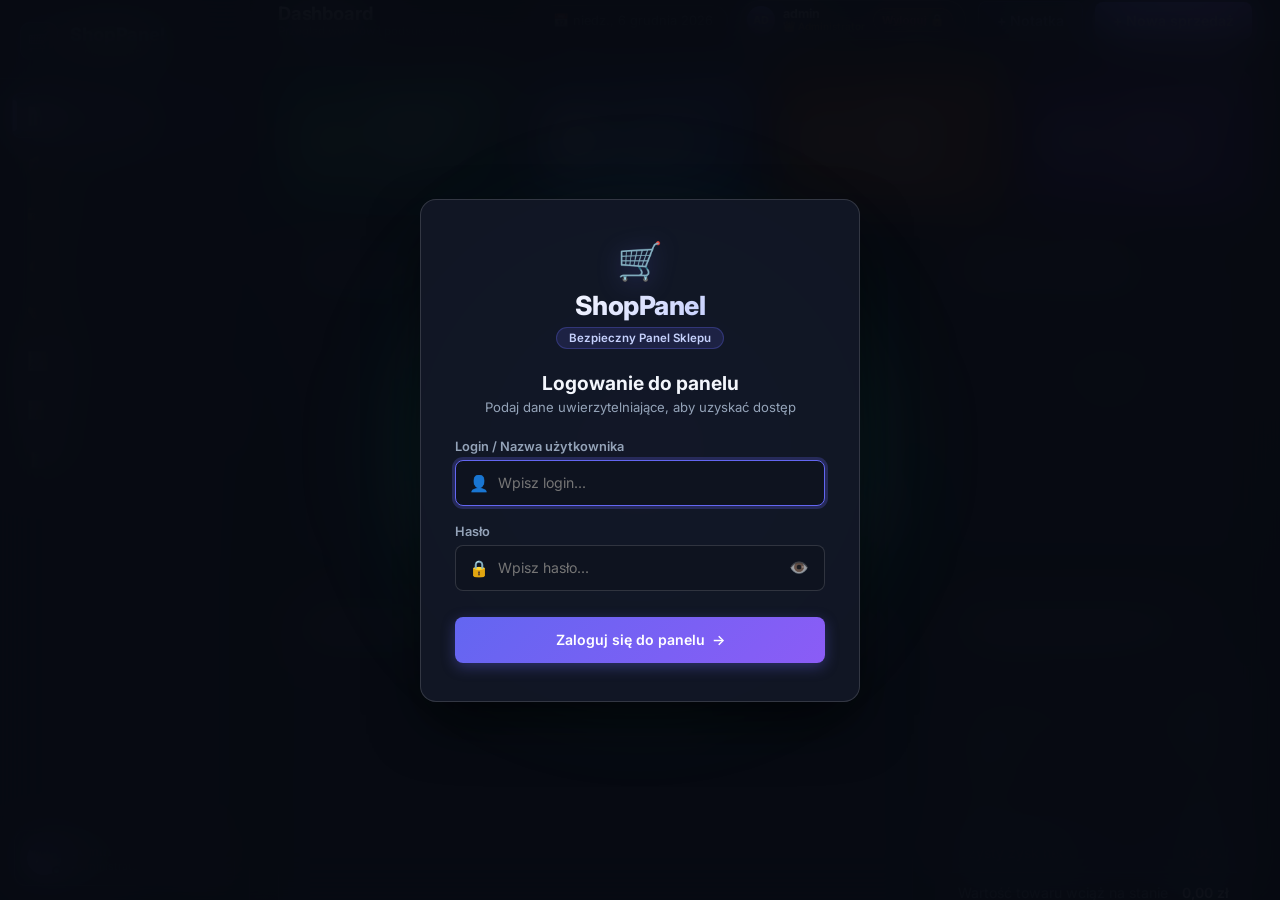
==== commit a3616bce: "Poprawki bezpieczenstwa, refaktoryzacja i optymalizacja ShopPanel - Usunieto token GitHuba z kodu ap" ====
--- a/index.html
+++ b/index.html
@@ -407,6 +407,42 @@
 
   <!-- ===== TAB: PODZIAŁ ZYSKU ===== -->
   <section class="tab-content" id="tab-podzial">
+    <!-- Statystyki podziału zysku 50/50 -->
+    <div class="stats-grid" style="margin-bottom:24px;">
+      <div class="stat-card gradient-blue">
+        <div class="stat-icon">💰</div>
+        <div class="stat-info">
+          <span class="stat-label">Czysty zysk do podziału</span>
+          <span class="stat-value" id="split-total-net">0,00 zł</span>
+          <span class="stat-sub">Po odliczeniu kosztów i COGS</span>
+        </div>
+      </div>
+      <div class="stat-card gradient-green">
+        <div class="stat-icon">🤝</div>
+        <div class="stat-info">
+          <span class="stat-label">Udział na wspólnika (50%)</span>
+          <span class="stat-value" id="split-partner-share">0,00 zł</span>
+          <span class="stat-sub">Równy podział 50/50</span>
+        </div>
+      </div>
+      <div class="stat-card gradient-orange">
+        <div class="stat-icon">💸</div>
+        <div class="stat-info">
+          <span class="stat-label">Wypłacono łącznie</span>
+          <span class="stat-value" id="split-total-paid">0,00 zł</span>
+          <span class="stat-sub" id="split-payouts-count">0 wypłat</span>
+        </div>
+      </div>
+      <div class="stat-card gradient-purple">
+        <div class="stat-icon">🏦</div>
+        <div class="stat-info">
+          <span class="stat-label">Pozostało w kasie sklepu</span>
+          <span class="stat-value" id="split-remaining">0,00 zł</span>
+          <span class="stat-sub">Dostępne środki do wypłaty</span>
+        </div>
+      </div>
+    </div>
+
     <div class="card" style="margin-bottom:20px;">
       <div class="card-header">
         <div>
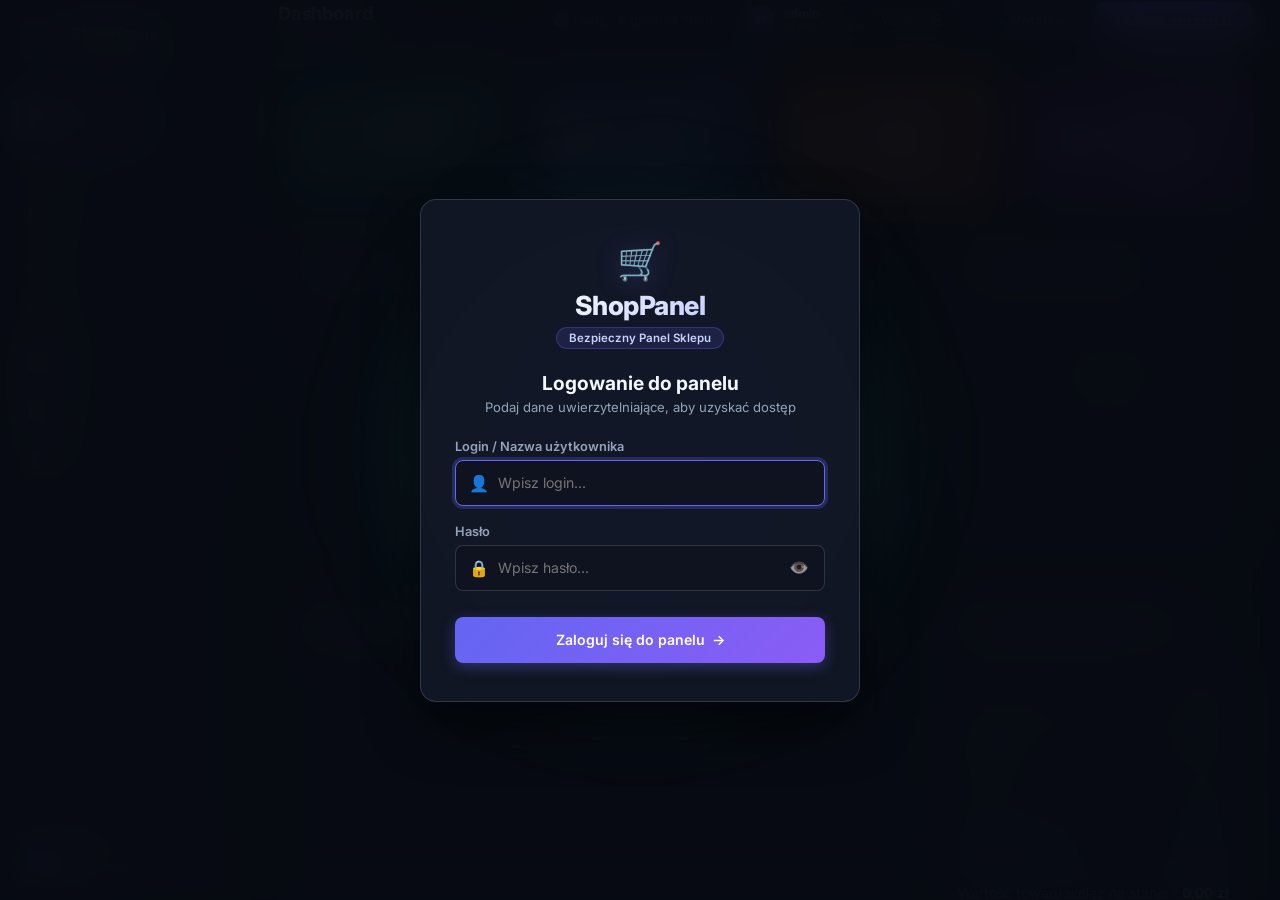
==== commit 43791a02: "Optymalizacja mobilna i wsparcie PWA (iOS i Android) - Dodano manifest.json (PWA) oraz ikony wektoro" ====
--- a/index.html
+++ b/index.html
@@ -2,9 +2,24 @@
 <html lang="pl">
 <head>
   <meta charset="UTF-8" />
-  <meta name="viewport" content="width=device-width, initial-scale=1.0" />
+  <meta name="viewport" content="width=device-width, initial-scale=1.0, maximum-scale=1.0, user-scalable=no, viewport-fit=cover" />
   <title>ShopPanel — Bezpieczny Panel Sklepu</title>
   <meta name="description" content="Nowoczesny, bezpieczny panel zarządzania sklepem – magazyn, rozliczanie profitu, sprzedaż, finanse i konta użytkowników." />
+  
+  <!-- PWA & Mobile Web App Meta Tags -->
+  <meta name="theme-color" content="#0e121c" />
+  <meta name="color-scheme" content="dark" />
+  <meta name="mobile-web-app-capable" content="yes" />
+  <meta name="apple-mobile-web-app-capable" content="yes" />
+  <meta name="apple-mobile-web-app-status-bar-style" content="black-translucent" />
+  <meta name="apple-mobile-web-app-title" content="ShopPanel" />
+  <link rel="manifest" href="manifest.json" />
+  <link rel="icon" type="image/svg+xml" href="icons/icon.svg" />
+  <link rel="apple-touch-icon" href="icons/apple-touch-icon.png" />
+  <link rel="apple-touch-icon" sizes="180x180" href="icons/apple-touch-icon.png" />
+  <link rel="apple-touch-icon" sizes="192x192" href="icons/icon-192.png" />
+  <link rel="apple-touch-icon" sizes="512x512" href="icons/icon-512.png" />
+  
   <link rel="preconnect" href="https://fonts.googleapis.com" />
   <link rel="preconnect" href="https://fonts.gstatic.com" crossorigin />
   <link href="https://fonts.googleapis.com/css2?family=Inter:wght@300;400;500;600;700;800&display=swap" rel="stylesheet" />
@@ -924,6 +939,45 @@
   </div>
 </div>
 
+<!-- PWA Install Banner -->
+<div class="pwa-install-banner" id="pwa-install-banner" style="display:none;">
+  <div class="pwa-banner-content">
+    <div class="pwa-banner-icon">🛒</div>
+    <div class="pwa-banner-text">
+      <div class="pwa-banner-title">Zainstaluj ShopPanel</div>
+      <div class="pwa-banner-sub">Dodaj aplikację do ekranu głównego (PWA)</div>
+    </div>
+  </div>
+  <div class="pwa-banner-actions">
+    <button class="btn btn-sm btn-primary" id="btn-pwa-install" onclick="triggerPwaInstall()">Dodaj 📲</button>
+    <button class="btn btn-sm btn-ghost pwa-close-btn" onclick="dismissPwaBanner()">✕</button>
+  </div>
+</div>
+
+<!-- Mobile Bottom Navigation Bar -->
+<nav class="mobile-bottom-nav" id="mobile-bottom-nav">
+  <button class="mobile-nav-btn active" data-tab="dashboard" onclick="showTab('dashboard', this)">
+    <span class="m-icon">📊</span>
+    <span class="m-label">Dashboard</span>
+  </button>
+  <button class="mobile-nav-btn" data-tab="magazyn" onclick="showTab('magazyn', this)">
+    <span class="m-icon">📦</span>
+    <span class="m-label">Magazyn</span>
+  </button>
+  <button class="mobile-nav-btn" data-tab="sprzedaz" onclick="showTab('sprzedaz', this)">
+    <span class="m-icon">💳</span>
+    <span class="m-label">Sprzedaż</span>
+  </button>
+  <button class="mobile-nav-btn" data-tab="notatnik" onclick="showTab('notatnik', this)">
+    <span class="m-icon">📝</span>
+    <span class="m-label">Notatnik</span>
+  </button>
+  <button class="mobile-nav-btn" onclick="toggleSidebar()">
+    <span class="m-icon">☰</span>
+    <span class="m-label">Więcej</span>
+  </button>
+</nav>
+
 <!-- Toast -->
 <div class="toast" id="toast"></div>
 
--- a/style.css
+++ b/style.css
@@ -1758,11 +1758,97 @@
 }
 
 /* ===================================================
-   RESPONSIVE DESIGN
+   RESPONSIVE DESIGN & MOBILE OPTIMIZATIONS (PWA)
    =================================================== */
+
+/* Safe Area Insets for iOS & Android */
+body {
+  padding-top: env(safe-area-inset-top, 0px);
+  padding-left: env(safe-area-inset-left, 0px);
+  padding-right: env(safe-area-inset-right, 0px);
+  -webkit-text-size-adjust: 100%;
+  -webkit-tap-highlight-color: transparent;
+}
+
+/* Mobile Bottom Navigation Bar */
+.mobile-bottom-nav {
+  display: none;
+}
+
+/* PWA Installation Prompt Banner */
+.pwa-install-banner {
+  position: fixed;
+  bottom: calc(76px + env(safe-area-inset-bottom, 0px));
+  left: 16px;
+  right: 16px;
+  max-width: 480px;
+  margin: 0 auto;
+  background: linear-gradient(135deg, rgba(26, 34, 52, 0.98), rgba(16, 22, 36, 0.98));
+  border: 1px solid var(--accent-blue);
+  border-radius: 18px;
+  box-shadow: 0 12px 36px rgba(0, 0, 0, 0.6), 0 0 20px rgba(99, 102, 241, 0.25);
+  padding: 12px 16px;
+  display: flex;
+  align-items: center;
+  justify-content: space-between;
+  z-index: 999;
+  animation: pwaSlideUp 0.35s cubic-bezier(0.16, 1, 0.3, 1);
+  backdrop-filter: blur(20px);
+  -webkit-backdrop-filter: blur(20px);
+}
+
+@keyframes pwaSlideUp {
+  from { transform: translateY(40px); opacity: 0; }
+  to { transform: translateY(0); opacity: 1; }
+}
+
+.pwa-banner-content {
+  display: flex;
+  align-items: center;
+  gap: 12px;
+}
+
+.pwa-banner-icon {
+  font-size: 1.8rem;
+  line-height: 1;
+}
+
+.pwa-banner-title {
+  font-size: 0.88rem;
+  font-weight: 700;
+  color: #fff;
+}
+
+.pwa-banner-sub {
+  font-size: 0.72rem;
+  color: var(--text-secondary);
+}
+
+.pwa-banner-actions {
+  display: flex;
+  align-items: center;
+  gap: 8px;
+}
+
+.pwa-close-btn {
+  color: var(--text-muted);
+  font-size: 1rem;
+  padding: 6px 8px;
+}
+
+/* Tablet & Mobile Screens (< 960px) */
 @media (max-width: 960px) {
   .sidebar {
+    position: fixed;
+    top: 0;
+    bottom: 0;
+    left: 0;
+    width: 280px;
+    max-width: 85vw;
+    z-index: 1000;
     transform: translateX(-100%);
+    box-shadow: 4px 0 24px rgba(0, 0, 0, 0.7);
+    transition: transform 0.3s cubic-bezier(0.16, 1, 0.3, 1);
   }
 
   .sidebar.open {
@@ -1774,7 +1860,9 @@
   }
 
   .menu-toggle {
-    display: block;
+    display: flex;
+    align-items: center;
+    justify-content: center;
   }
 
   .dashboard-grid {
@@ -1786,24 +1874,243 @@
   }
 }
 
-@media (max-width: 640px) {
+/* Smartphone Screens (< 768px) */
+@media (max-width: 768px) {
+  /* Bottom Navigation for Native App Feel */
+  .mobile-bottom-nav {
+    display: flex;
+    position: fixed;
+    bottom: 0;
+    left: 0;
+    right: 0;
+    height: calc(60px + env(safe-area-inset-bottom, 0px));
+    padding-bottom: env(safe-area-inset-bottom, 0px);
+    background: rgba(14, 18, 28, 0.94);
+    backdrop-filter: blur(20px);
+    -webkit-backdrop-filter: blur(20px);
+    border-top: 1px solid var(--border-strong);
+    z-index: 99;
+    justify-content: space-around;
+    align-items: center;
+  }
+
+  .mobile-nav-btn {
+    background: none;
+    border: none;
+    display: flex;
+    flex-direction: column;
+    align-items: center;
+    justify-content: center;
+    gap: 3px;
+    color: var(--text-secondary);
+    font-size: 0.68rem;
+    font-weight: 600;
+    cursor: pointer;
+    padding: 6px 12px;
+    border-radius: 12px;
+    transition: all var(--transition);
+    touch-action: manipulation;
+    -webkit-tap-highlight-color: transparent;
+  }
+
+  .mobile-nav-btn .m-icon {
+    font-size: 1.25rem;
+    line-height: 1;
+    transition: transform 0.15s ease;
+  }
+
+  .mobile-nav-btn.active {
+    color: var(--accent-blue-light);
+  }
+
+  .mobile-nav-btn.active .m-icon {
+    transform: scale(1.18);
+    filter: drop-shadow(0 2px 8px rgba(99, 102, 241, 0.5));
+  }
+
+  .main-content {
+    padding-bottom: calc(75px + env(safe-area-inset-bottom, 0px));
+  }
+
+  /* Compact Topbar */
+  .topbar {
+    padding: 0 14px;
+    height: auto;
+    min-height: 58px;
+    padding-top: max(8px, env(safe-area-inset-top, 0px));
+    padding-bottom: 8px;
+  }
+
+  .topbar-left {
+    gap: 10px;
+  }
+
+  .page-title {
+    font-size: 1.05rem;
+  }
+
+  .page-subtitle {
+    display: none;
+  }
+
+  .date-badge,
+  .topbar-user-badge {
+    display: none;
+  }
+
+  .topbar-right {
+    gap: 8px;
+  }
+
+  .topbar-right .btn-secondary-subtle {
+    display: none;
+  }
+
+  .topbar-right .btn-primary {
+    padding: 8px 14px;
+    font-size: 0.82rem;
+  }
+
+  /* Prevent iOS Auto-Zoom on text inputs */
+  input[type="text"],
+  input[type="password"],
+  input[type="number"],
+  input[type="date"],
+  select,
+  textarea {
+    font-size: 16px !important;
+  }
+
+  /* 2-column compact stats grid for smartphones */
   .stats-grid {
-    grid-template-columns: 1fr;
+    grid-template-columns: repeat(2, 1fr) !important;
+    gap: 10px;
+  }
+
+  .stat-card {
+    padding: 14px 12px;
+    border-radius: 14px;
+  }
+
+  .stat-value {
+    font-size: 1.25rem;
+  }
+
+  .stat-label {
+    font-size: 0.72rem;
+  }
+
+  .stat-icon {
+    font-size: 1.5rem;
+  }
+
+  .stat-sub {
+    font-size: 0.65rem;
+  }
+
+  /* Cards & Spacing */
+  .tab-content {
+    padding: 14px 12px;
+  }
+
+  .card {
+    border-radius: 16px;
+    padding: 16px;
+    margin-bottom: 16px;
+  }
+
+  .card-header {
+    flex-direction: column;
+    align-items: flex-start;
+    gap: 12px;
+  }
+
+  .card-header .btn {
+    width: 100%;
+    justify-content: center;
+  }
+
+  /* Toolbars, Search & Filters */
+  .toolbar {
+    flex-direction: column;
+    align-items: stretch;
+    gap: 10px;
+  }
+
+  .search-input-wrap {
+    width: 100%;
+  }
+
+  .filter-group {
+    width: 100%;
+    overflow-x: auto;
+    padding-bottom: 4px;
+    -webkit-overflow-scrolling: touch;
+  }
+
+  /* Tables: Smooth Horizontal Touch Scrolling */
+  .table-responsive {
+    width: 100%;
+    overflow-x: auto;
+    -webkit-overflow-scrolling: touch;
+    border-radius: 12px;
+    border: 1px solid var(--border);
+  }
+
+  .data-table {
+    min-width: 580px;
   }
 
   .form-row {
     grid-template-columns: 1fr;
   }
-
-  .topbar {
-    padding: 0 16px;
-  }
-
-  .tab-content {
+}
+
+/* Modals on Mobile: Native Bottom Sheet Experience */
+@media (max-width: 640px) {
+  .modal-overlay {
+    padding: 0;
+    align-items: flex-end;
+  }
+
+  .modal, .modal-lg {
+    width: 100%;
+    max-width: 100%;
+    border-radius: 22px 22px 0 0;
+    max-height: 92vh;
+    border-bottom: none;
+    border-left: none;
+    border-right: none;
+    animation: sheetSlideUp 0.3s cubic-bezier(0.16, 1, 0.3, 1);
+    margin: 0;
+  }
+
+  @keyframes sheetSlideUp {
+    from { transform: translateY(100%); }
+    to { transform: translateY(0); }
+  }
+
+  .modal-body {
+    max-height: calc(92vh - 145px);
     padding: 16px;
+    -webkit-overflow-scrolling: touch;
+  }
+
+  .modal-footer {
+    padding: 14px 16px;
+    padding-bottom: max(16px, env(safe-area-inset-bottom, 0px));
+    display: flex;
+    gap: 10px;
+  }
+
+  .modal-footer .btn {
+    flex: 1;
+    justify-content: center;
   }
 
   .login-card {
-    padding: 26px 20px;
-  }
-}
+    padding: 26px 18px;
+    border-radius: 20px;
+  }
+}
+
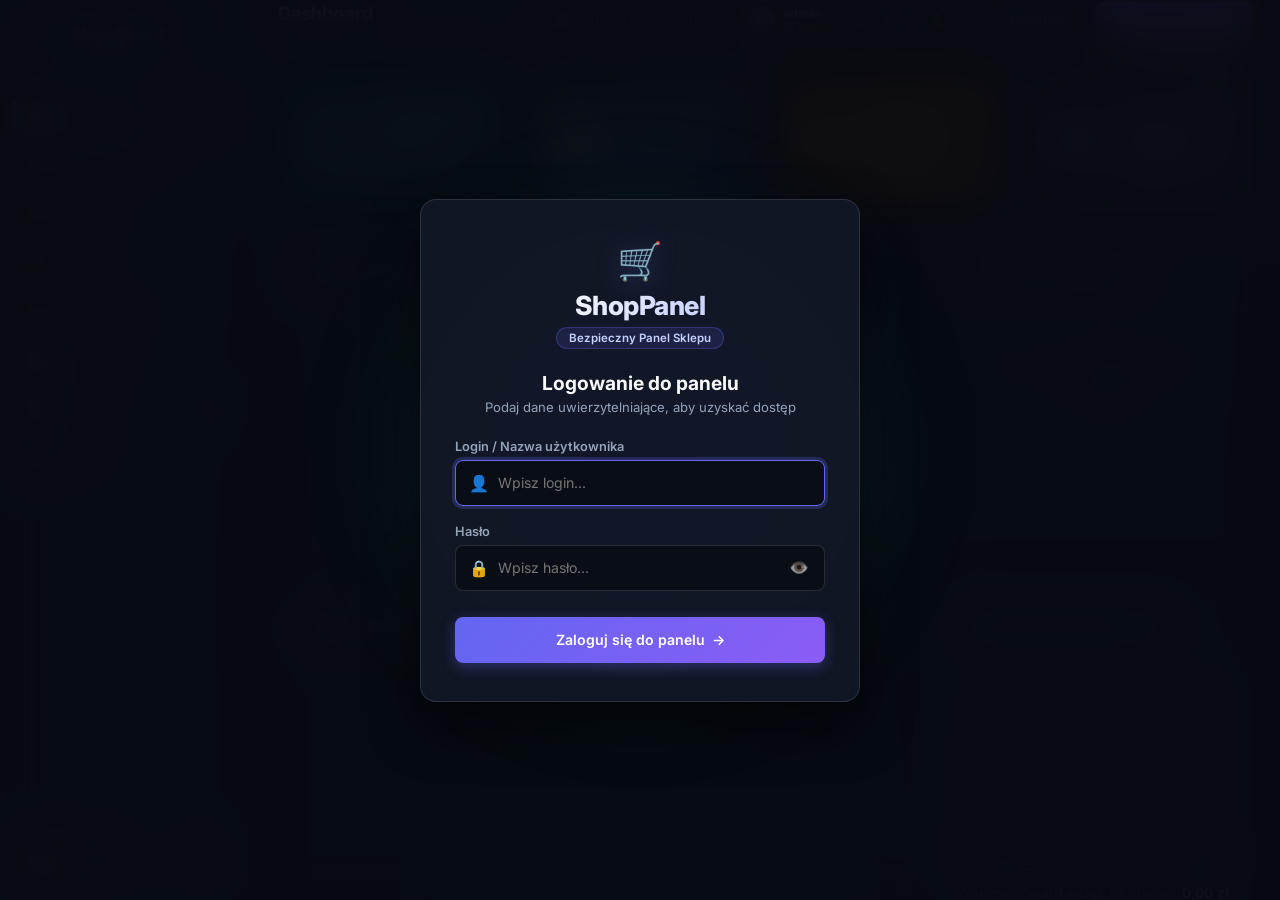
==== commit e8229689: "Audyt i wzmocnienie zabezpieczen (Rate Limiter, anty-bruteforce, usuniecie luki tokenow), optymaliza" ====
--- a/index.html
+++ b/index.html
@@ -2,12 +2,12 @@
 <html lang="pl">
 <head>
   <meta charset="UTF-8" />
-  <meta name="viewport" content="width=device-width, initial-scale=1.0, maximum-scale=1.0, user-scalable=no, viewport-fit=cover" />
+  <meta name="viewport" content="width=device-width, initial-scale=1.0, maximum-scale=1.0, user-scalable=no, viewport-fit=cover, interactive-widget=resizes-content" />
   <title>ShopPanel — Bezpieczny Panel Sklepu</title>
   <meta name="description" content="Nowoczesny, bezpieczny panel zarządzania sklepem – magazyn, rozliczanie profitu, sprzedaż, finanse i konta użytkowników." />
   
   <!-- PWA & Mobile Web App Meta Tags -->
-  <meta name="theme-color" content="#0e121c" />
+  <meta name="theme-color" content="#080b11" />
   <meta name="color-scheme" content="dark" />
   <meta name="mobile-web-app-capable" content="yes" />
   <meta name="apple-mobile-web-app-capable" content="yes" />
@@ -22,7 +22,7 @@
   
   <link rel="preconnect" href="https://fonts.googleapis.com" />
   <link rel="preconnect" href="https://fonts.gstatic.com" crossorigin />
-  <link href="https://fonts.googleapis.com/css2?family=Inter:wght@300;400;500;600;700;800&display=swap" rel="stylesheet" />
+  <link href="https://fonts.googleapis.com/css2?family=Inter:wght@300;400;500;600;700;800&family=JetBrains+Mono:wght@400;500;600;700;800&display=swap" rel="stylesheet" />
   <link rel="stylesheet" href="style.css" />
 </head>
 <body>
@@ -684,6 +684,7 @@
 <!-- Add Sale Modal (Z odliczaniem profitu!) -->
 <div class="modal-overlay" id="add-sale-modal">
   <div class="modal">
+    <div class="modal-sheet-handle"></div>
     <div class="modal-header">
       <h3>💳 Dodaj sprzedaż i rozlicz profit</h3>
       <button class="modal-close" onclick="closeModal('add-sale-modal')">✕</button>
@@ -734,6 +735,7 @@
 <!-- Add User Modal (Admin only) -->
 <div class="modal-overlay" id="add-user-modal">
   <div class="modal">
+    <div class="modal-sheet-handle"></div>
     <div class="modal-header">
       <h3>👥 Utwórz nowe konto użytkownika</h3>
       <button class="modal-close" onclick="closeModal('add-user-modal')">✕</button>
@@ -776,6 +778,7 @@
 <!-- Add Expense Modal -->
 <div class="modal-overlay" id="add-expense-modal">
   <div class="modal">
+    <div class="modal-sheet-handle"></div>
     <div class="modal-header">
       <h3>📝 Dodaj koszt operacyjny</h3>
       <button class="modal-close" onclick="closeModal('add-expense-modal')">✕</button>
@@ -816,6 +819,7 @@
 <!-- Add Investment Modal -->
 <div class="modal-overlay" id="add-investment-modal">
   <div class="modal">
+    <div class="modal-sheet-handle"></div>
     <div class="modal-header">
       <h3>📈 Dodaj inwestycję</h3>
       <button class="modal-close" onclick="closeModal('add-investment-modal')">✕</button>
@@ -908,6 +912,7 @@
 <!-- Payout Modal -->
 <div class="modal-overlay" id="payout-modal">
   <div class="modal">
+    <div class="modal-sheet-handle"></div>
     <div class="modal-header">
       <h3>💸 Zarejestruj wypłatę</h3>
       <button class="modal-close" onclick="closeModal('payout-modal')">✕</button>
--- a/style.css
+++ b/style.css
@@ -7,31 +7,44 @@
 
 /* ---------- CSS Variables ---------- */
 :root {
-  --bg-base: #0a0d14;
-  --bg-surface: #101522;
-  --bg-card: rgba(18, 24, 38, 0.85);
-  --bg-card-solid: #121826;
-  --bg-card-hover: rgba(26, 34, 52, 0.9);
-  --bg-input: #0e131f;
-
-  --border: rgba(255, 255, 255, 0.08);
-  --border-strong: rgba(255, 255, 255, 0.14);
-  --border-accent: rgba(99, 102, 241, 0.35);
-
-  --text-primary: #f3f6fc;
+  --bg-base: #07090e;
+  --bg-surface: #0c101a;
+  --bg-card: rgba(13, 18, 29, 0.88);
+  --bg-card-solid: #0d121d;
+  --bg-card-hover: rgba(18, 25, 41, 0.95);
+  --bg-input: #090d16;
+
+  --border: rgba(255, 255, 255, 0.07);
+  --border-strong: rgba(255, 255, 255, 0.12);
+  --border-accent: rgba(0, 240, 144, 0.35);
+
+  --text-primary: #f8fafc;
   --text-secondary: #94a3b8;
   --text-muted: #64748b;
 
+  /* Trading App Precision PnL Tokens */
+  --trading-green: #00f090;
+  --trading-green-glow: rgba(0, 240, 144, 0.25);
+  --trading-green-bg: rgba(0, 240, 144, 0.08);
+  --trading-red: #ff3b69;
+  --trading-red-glow: rgba(255, 59, 105, 0.25);
+  --trading-red-bg: rgba(255, 59, 105, 0.08);
+  --trading-cyan: #00d2ff;
+  --trading-cyan-bg: rgba(0, 210, 255, 0.08);
+  --trading-amber: #ffb300;
+  --trading-amber-bg: rgba(255, 179, 0, 0.08);
+
   --accent-purple: #6366f1;
   --accent-purple-light: #818cf8;
-  --accent-blue: #3b82f6;
-  --accent-cyan: #06b6d4;
-  --accent-green: #10b981;
-  --accent-green-light: #34d399;
-  --accent-orange: #f59e0b;
-  --accent-orange-light: #fbbf24;
-  --accent-red: #ef4444;
-  --accent-red-light: #f87171;
+  --accent-blue: #00d2ff;
+  --accent-blue-light: #38bdf8;
+  --accent-cyan: #00f090;
+  --accent-green: #00f090;
+  --accent-green-light: #00f090;
+  --accent-orange: #ffb300;
+  --accent-orange-light: #fcd34d;
+  --accent-red: #ff3b69;
+  --accent-red-light: #ff6b8b;
   --accent-rose: #f43f5e;
 
   --sidebar-w: 250px;
@@ -40,11 +53,12 @@
   --radius: 12px;
   --radius-sm: 8px;
 
-  --shadow-lg: 0 16px 40px -8px rgba(0, 0, 0, 0.6);
-  --shadow: 0 8px 24px -4px rgba(0, 0, 0, 0.45);
-  --shadow-sm: 0 2px 10px rgba(0, 0, 0, 0.3);
-
-  --transition: 0.22s cubic-bezier(0.4, 0, 0.2, 1);
+  --shadow-lg: 0 16px 40px -8px rgba(0, 0, 0, 0.7);
+  --shadow: 0 8px 24px -4px rgba(0, 0, 0, 0.5);
+  --shadow-sm: 0 2px 10px rgba(0, 0, 0, 0.35);
+
+  --font-mono: 'JetBrains Mono', 'SF Mono', Menlo, Consolas, monospace;
+  --transition: 0.2s cubic-bezier(0.16, 1, 0.3, 1);
 }
 
 /* ---------- Reset & Base ---------- */
@@ -55,7 +69,20 @@
 }
 
 html, body {
-  height: 100%;
+  font-family: 'Inter', system-ui, -apple-system, sans-serif;
+  background-color: var(--bg-base);
+  background-image: 
+    radial-gradient(at 0% 0%, rgba(0, 210, 255, 0.08) 0px, transparent 40%),
+    radial-gradient(at 100% 0%, rgba(0, 240, 144, 0.07) 0px, transparent 40%),
+    radial-gradient(at 50% 100%, rgba(99, 102, 241, 0.06) 0px, transparent 45%),
+    linear-gradient(rgba(255, 255, 255, 0.015) 1px, transparent 1px),
+    linear-gradient(90deg, rgba(255, 255, 255, 0.015) 1px, transparent 1px);
+  background-size: 100% 100%, 100% 100%, 100% 100%, 36px 36px, 36px 36px;
+  background-attachment: fixed;
+  color: var(--text-primary);
+  display: flex;
+  overflow: hidden;
+  -webkit-font-smoothing: antialiased;
 }
 
 body {
@@ -324,24 +351,28 @@
 
 /* Badges for Product Table */
 .badge-profit-realized {
-  background: rgba(16, 185, 129, 0.18);
-  color: var(--accent-green-light);
-  border: 1px solid rgba(16, 185, 129, 0.35);
-  padding: 3px 9px;
-  border-radius: 12px;
+  background: rgba(0, 240, 144, 0.12);
+  color: var(--trading-green);
+  border: 1px solid rgba(0, 240, 144, 0.3);
+  padding: 3px 10px;
+  border-radius: 6px;
+  font-family: var(--font-mono);
   font-weight: 700;
+  font-size: 0.78rem;
+  white-space: nowrap;
+  letter-spacing: -0.01em;
+  text-shadow: 0 0 12px rgba(0, 240, 144, 0.3);
+}
+
+.badge-profit-potential {
+  background: rgba(0, 210, 255, 0.1);
+  color: #38bdf8;
+  border: 1px solid rgba(0, 210, 255, 0.25);
+  padding: 3px 10px;
+  border-radius: 6px;
+  font-family: var(--font-mono);
+  font-weight: 600;
   font-size: 0.76rem;
-  white-space: nowrap;
-}
-
-.badge-profit-potential {
-  background: rgba(99, 102, 241, 0.15);
-  color: #c7d2fe;
-  border: 1px solid rgba(99, 102, 241, 0.3);
-  padding: 3px 9px;
-  border-radius: 12px;
-  font-weight: 600;
-  font-size: 0.74rem;
   white-space: nowrap;
 }
 
@@ -822,11 +853,13 @@
 }
 
 .stat-value {
+  font-family: var(--font-mono);
   font-size: 1.7rem;
-  font-weight: 800;
+  font-weight: 700;
   color: #fff;
   line-height: 1.1;
-  letter-spacing: -0.02em;
+  letter-spacing: -0.03em;
+  font-feature-settings: "tnum" 1;
 }
 
 .stat-sub {
@@ -1920,8 +1953,22 @@
   }
 
   .mobile-nav-btn.active {
-    color: var(--accent-blue-light);
-  }
+  color: var(--trading-green);
+}
+.mobile-nav-btn.active .m-icon {
+  transform: scale(1.15);
+  filter: drop-shadow(0 2px 10px rgba(0, 240, 144, 0.6));
+}
+.mobile-nav-btn.active::after {
+  content: '';
+  position: absolute;
+  bottom: 2px;
+  width: 14px;
+  height: 3px;
+  border-radius: 2px;
+  background: var(--trading-green);
+  box-shadow: 0 0 8px var(--trading-green);
+}
 
   .mobile-nav-btn.active .m-icon {
     transform: scale(1.18);
@@ -2114,3 +2161,20 @@
   }
 }
 
+
+
+/* Native Modal Bottom Sheet Drag Handle */
+.modal-sheet-handle {
+  display: none;
+  width: 38px;
+  height: 4px;
+  border-radius: 4px;
+  background: rgba(255, 255, 255, 0.22);
+  margin: 6px auto 14px auto;
+}
+
+@media (max-width: 640px) {
+  .modal-sheet-handle {
+    display: block;
+  }
+}
